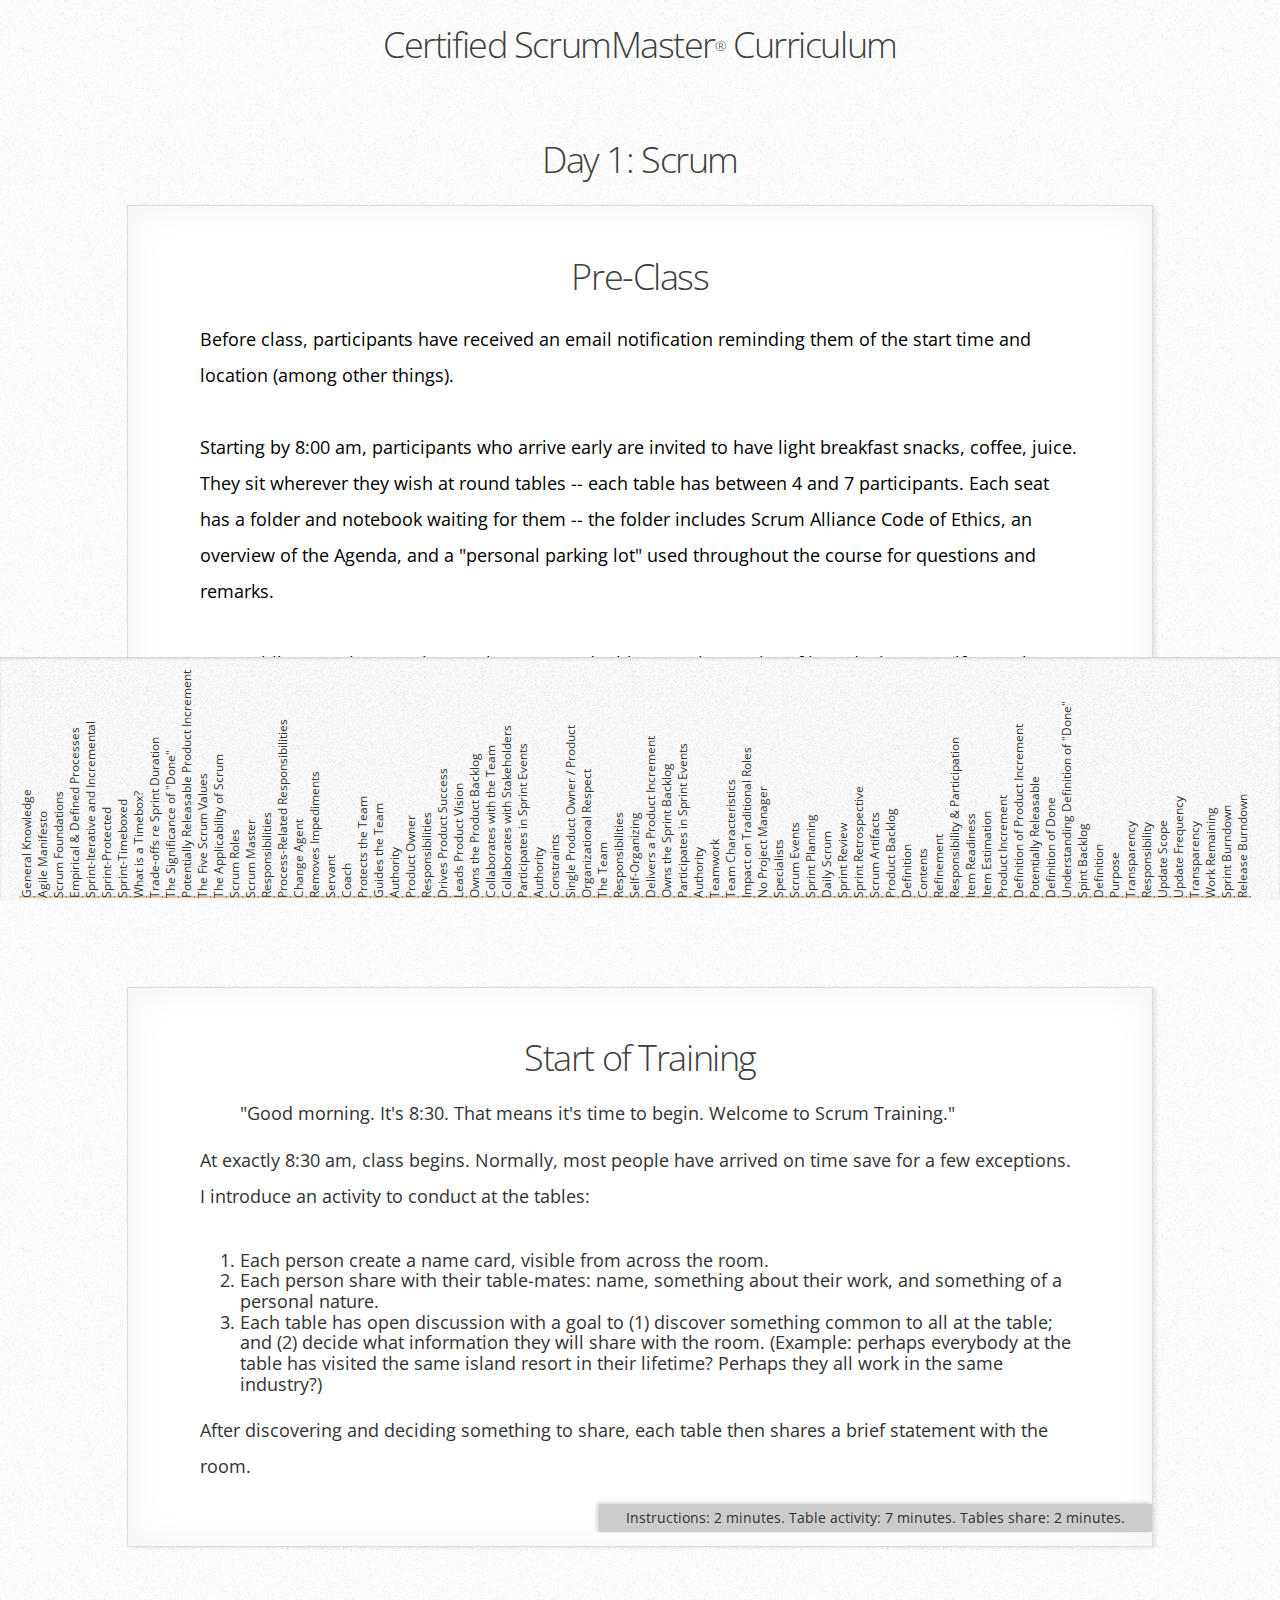
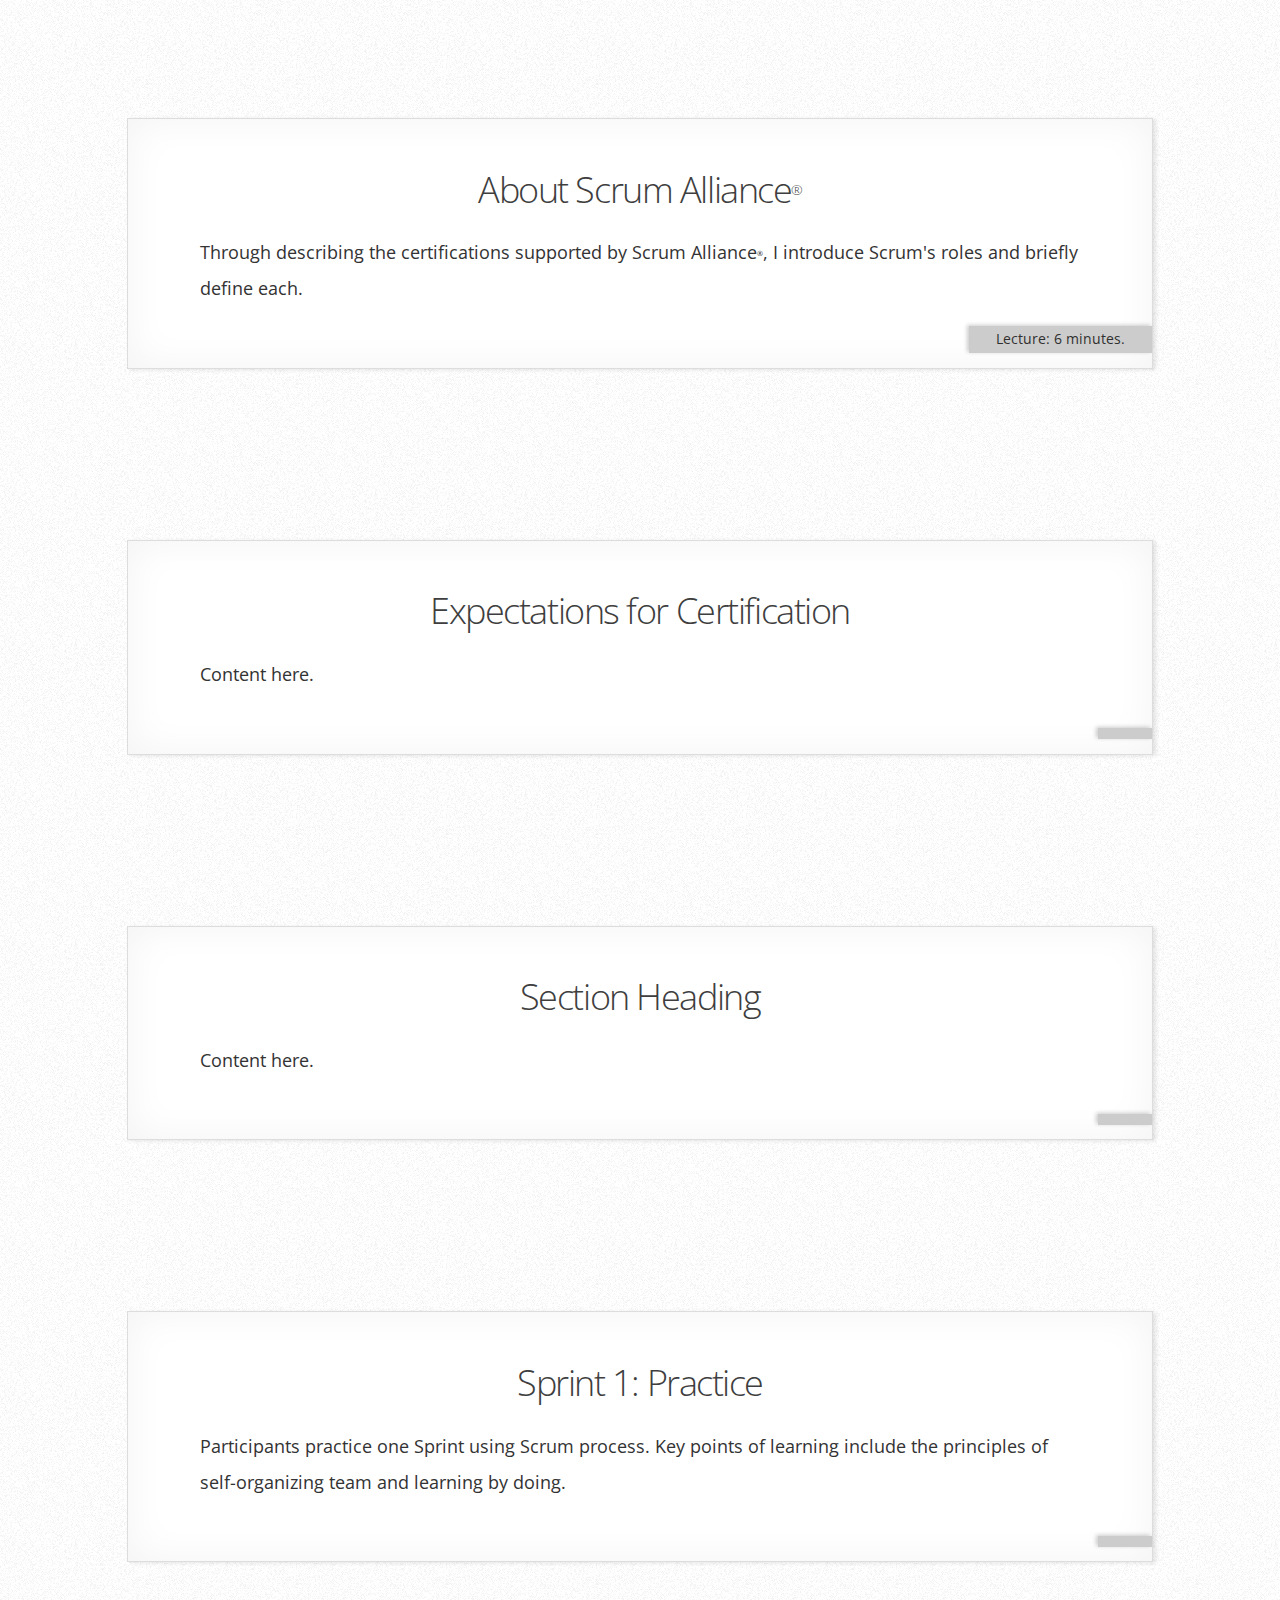
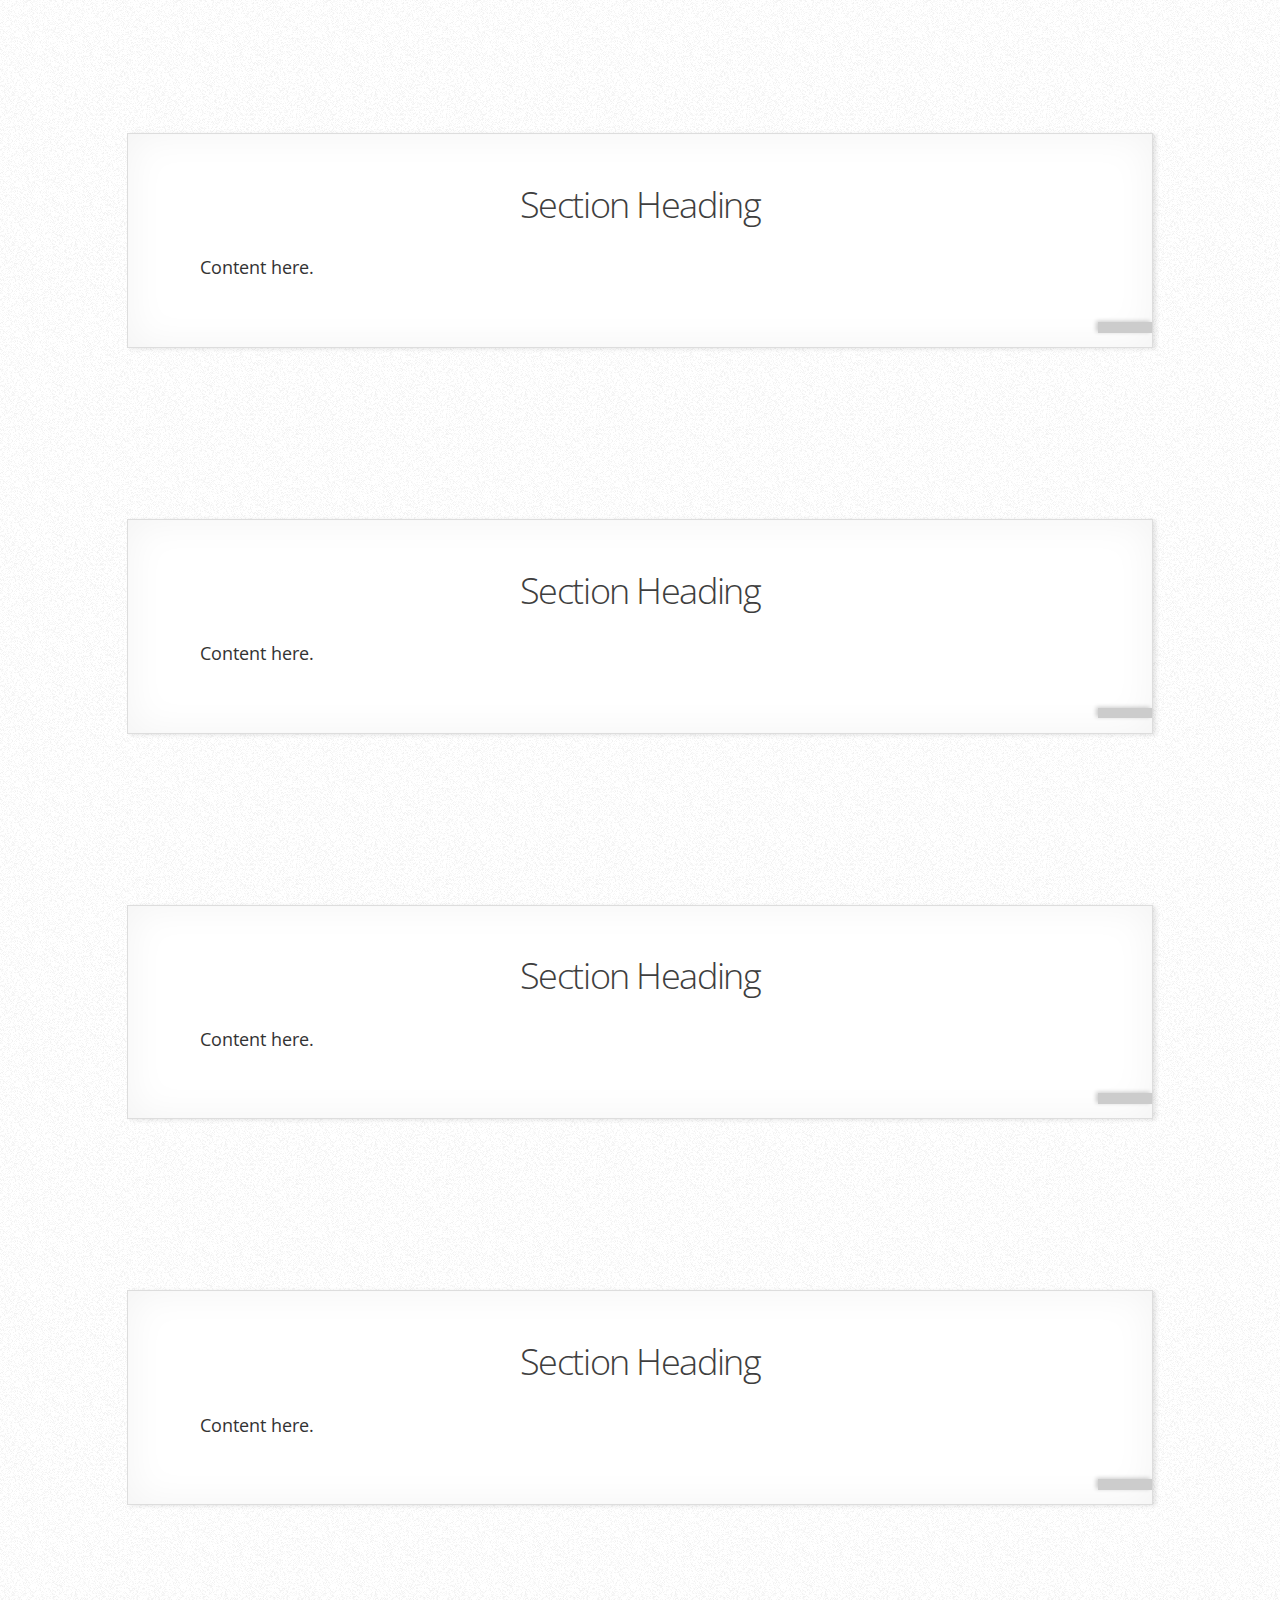
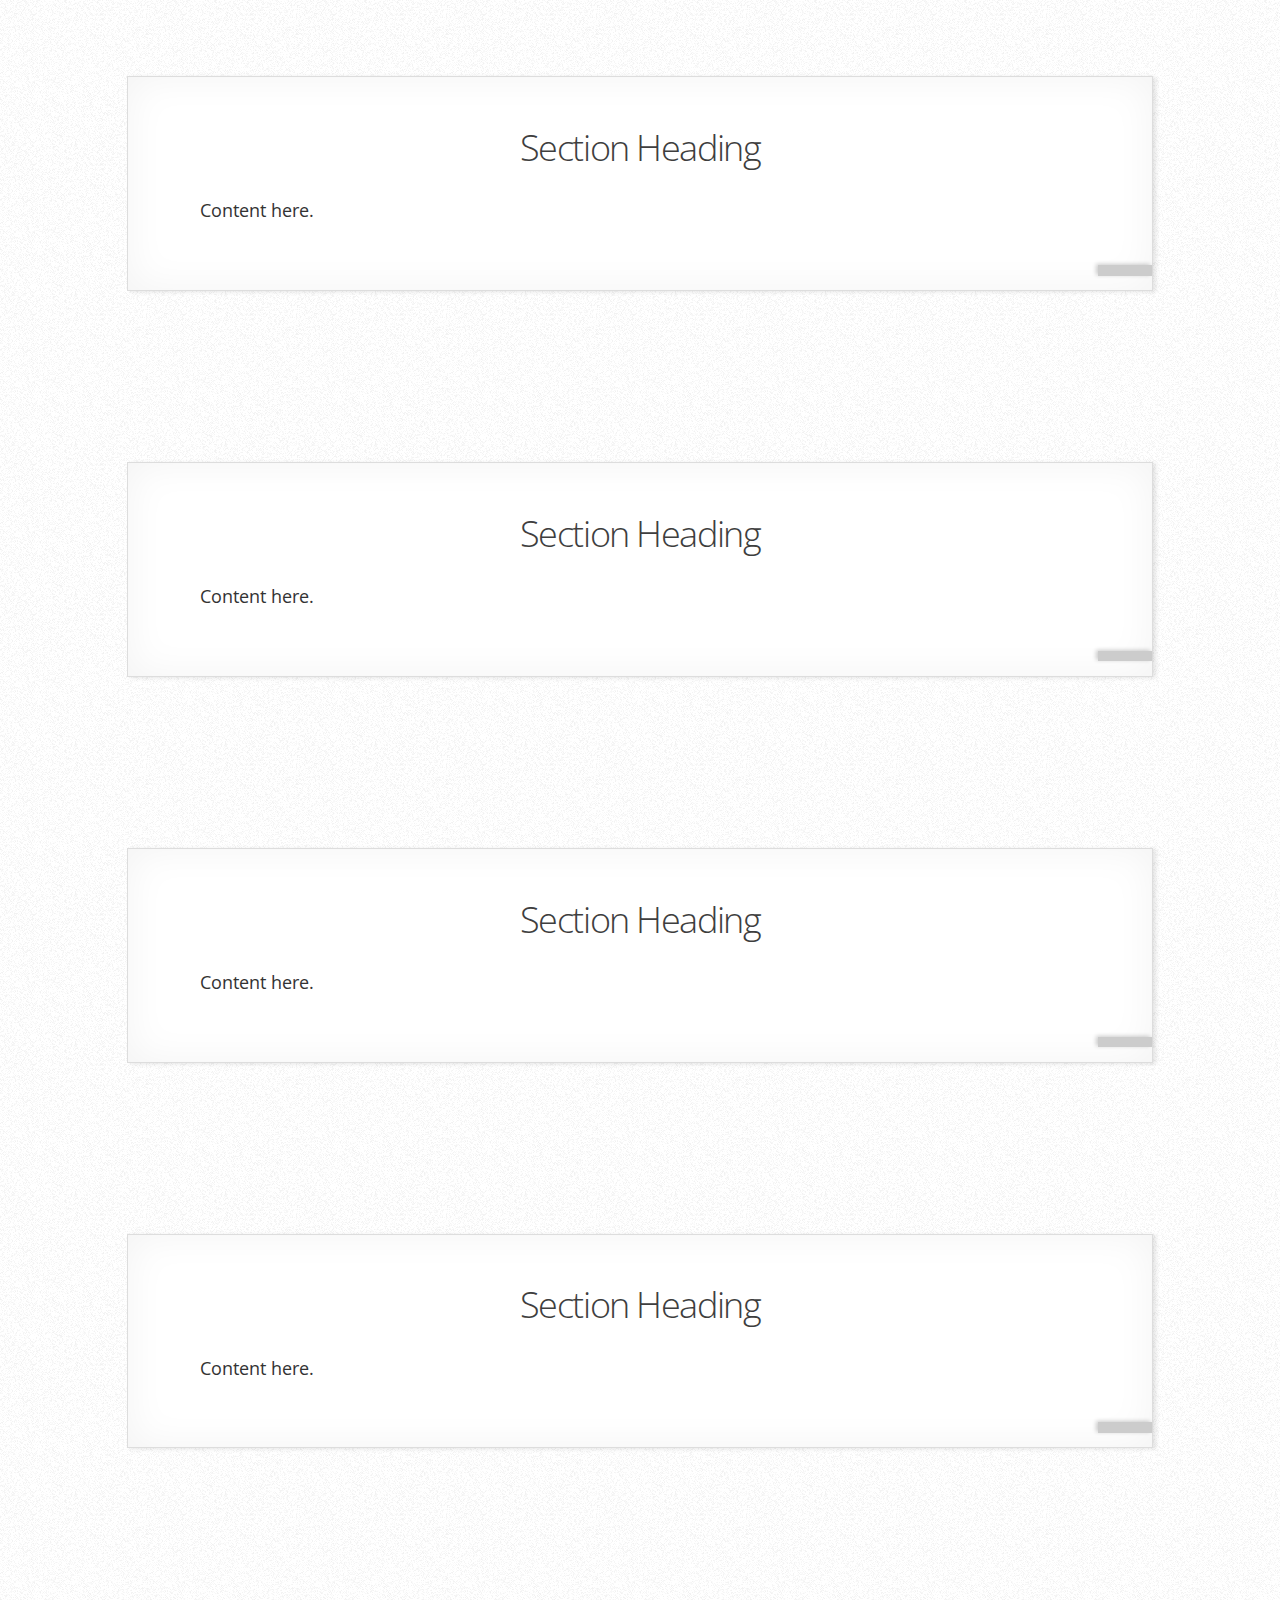
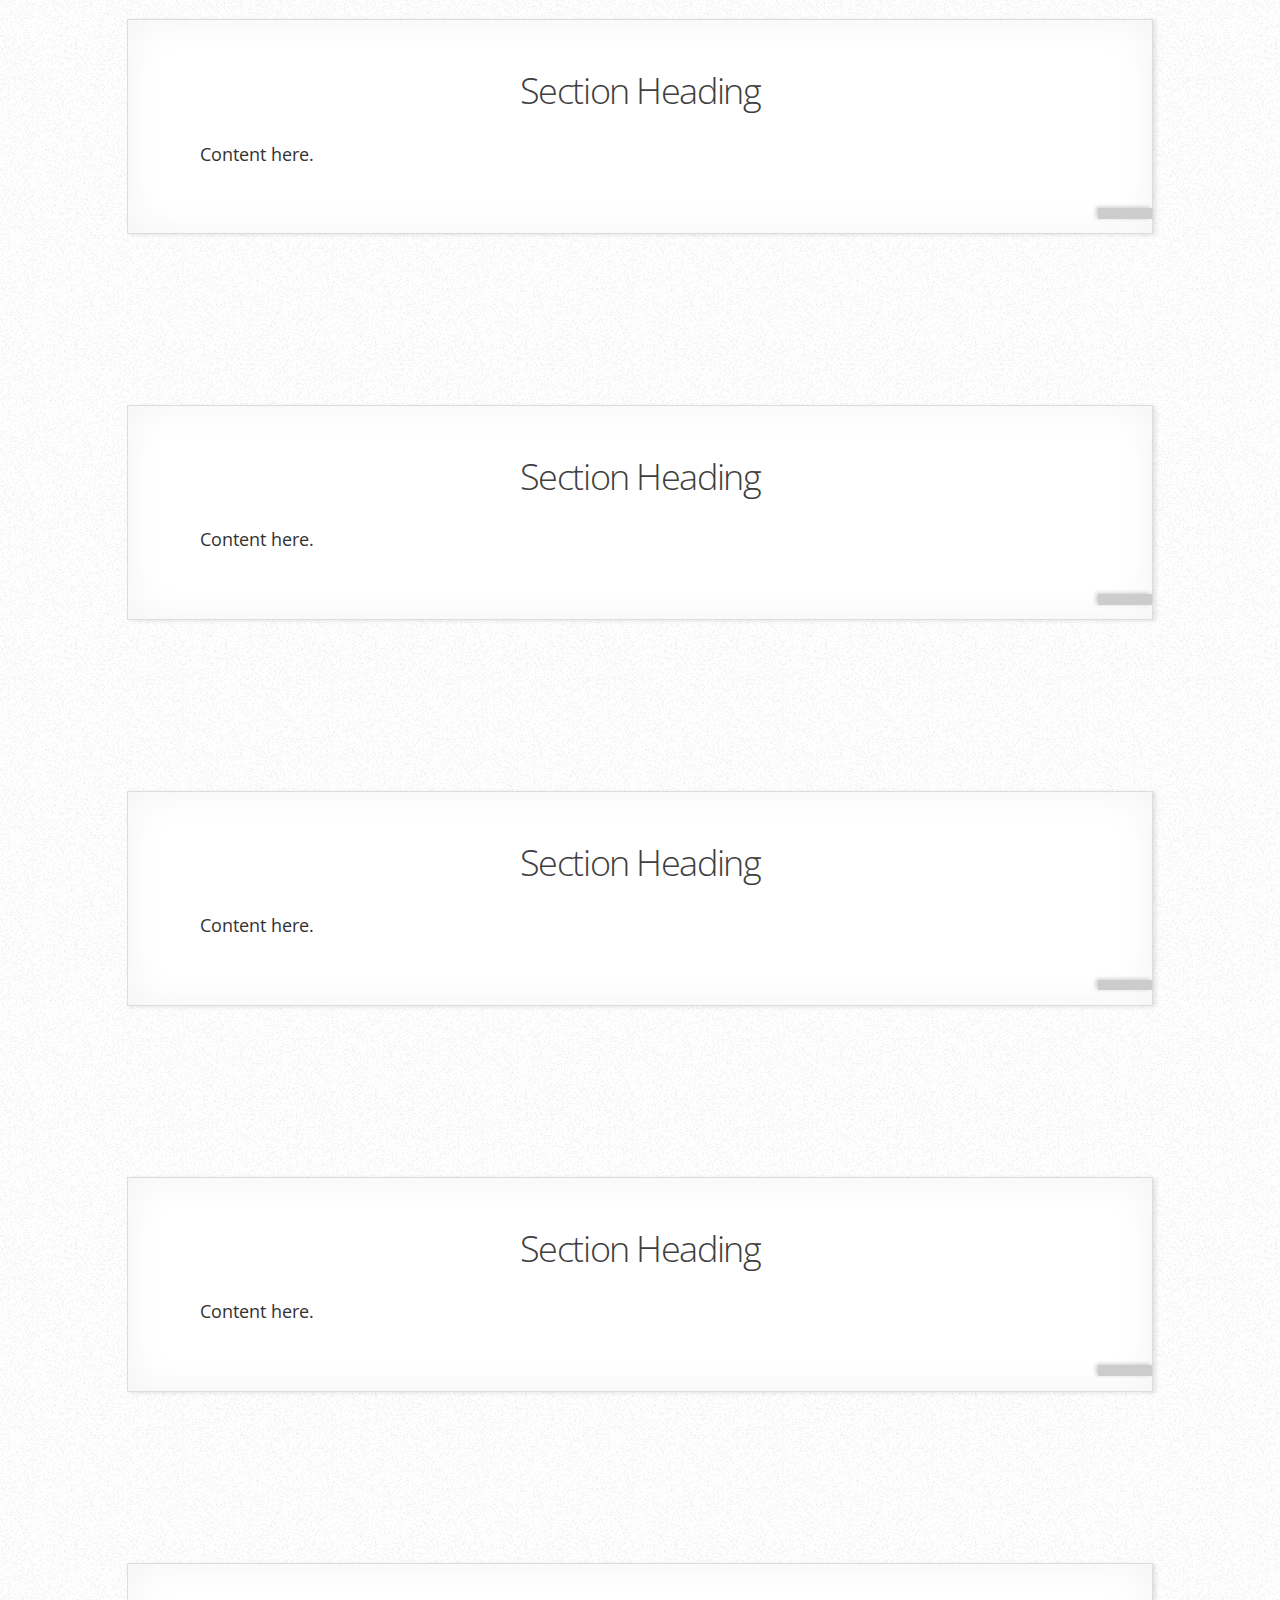
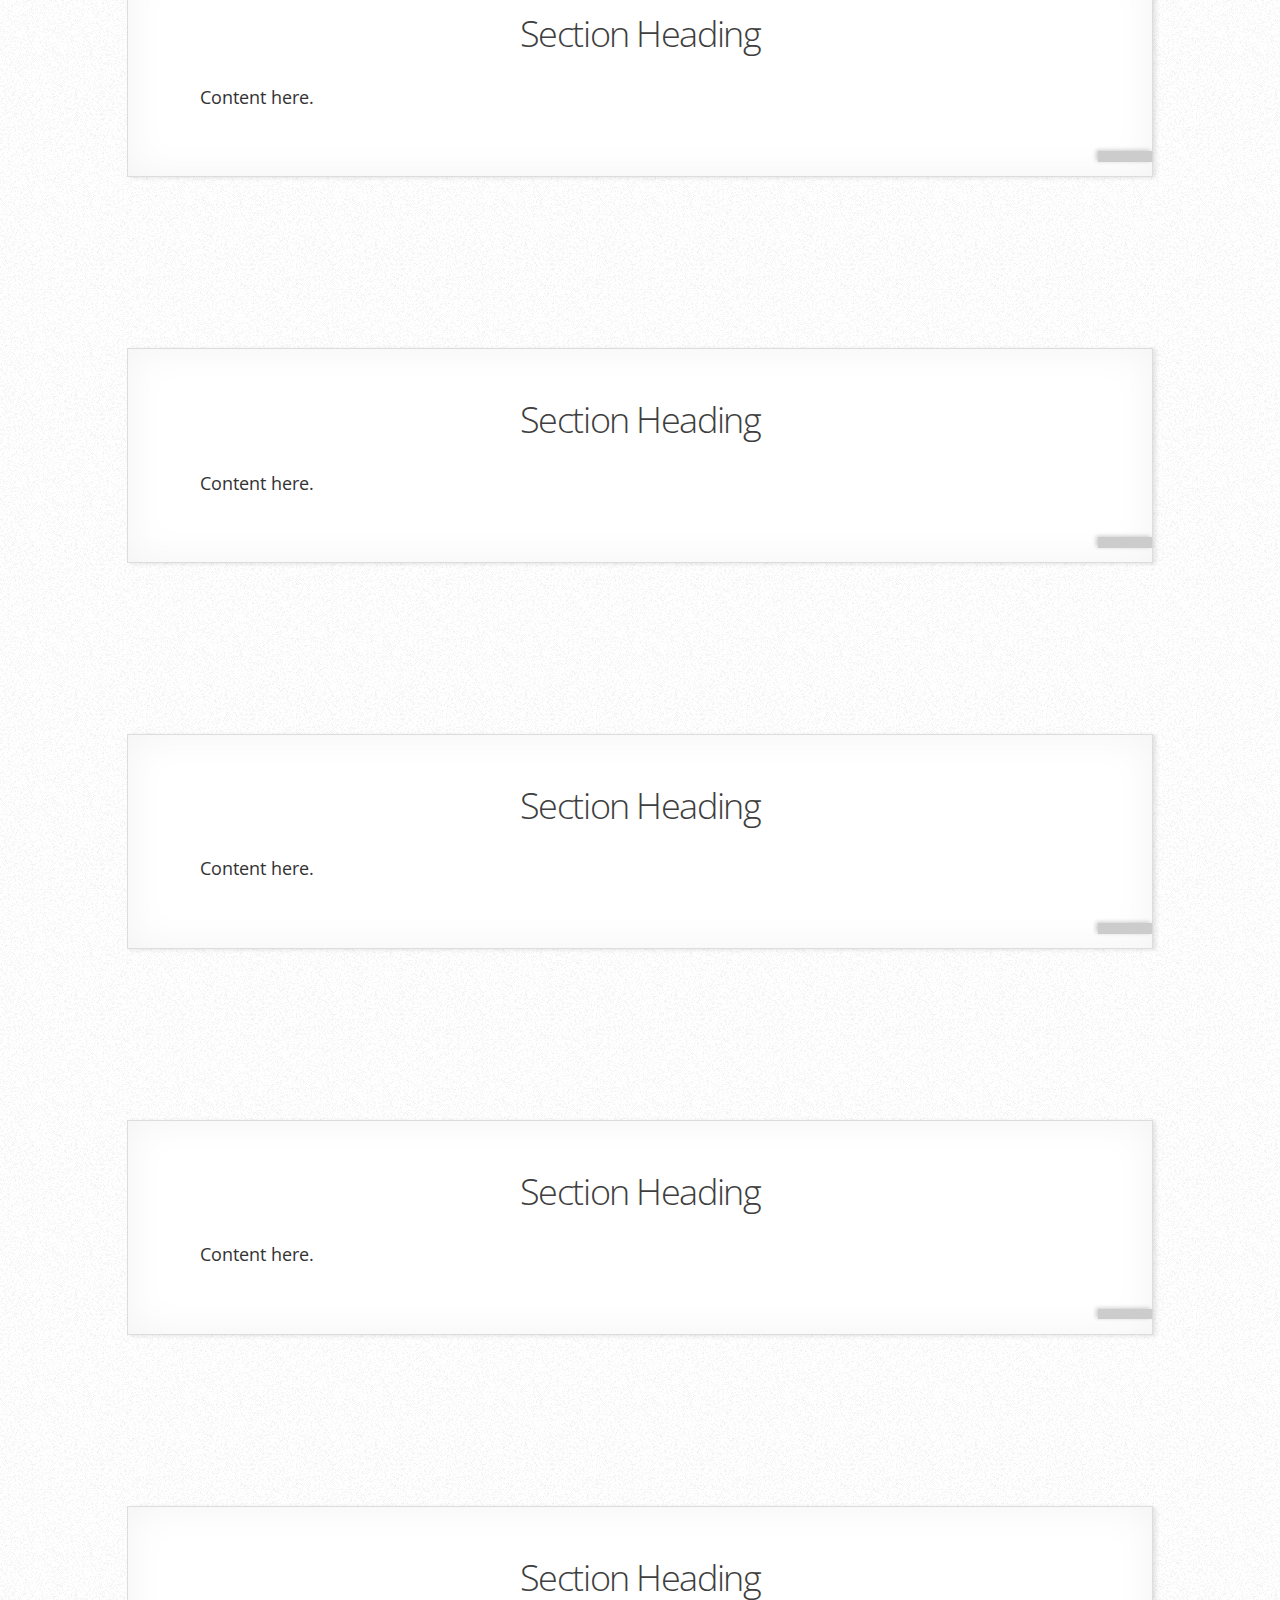
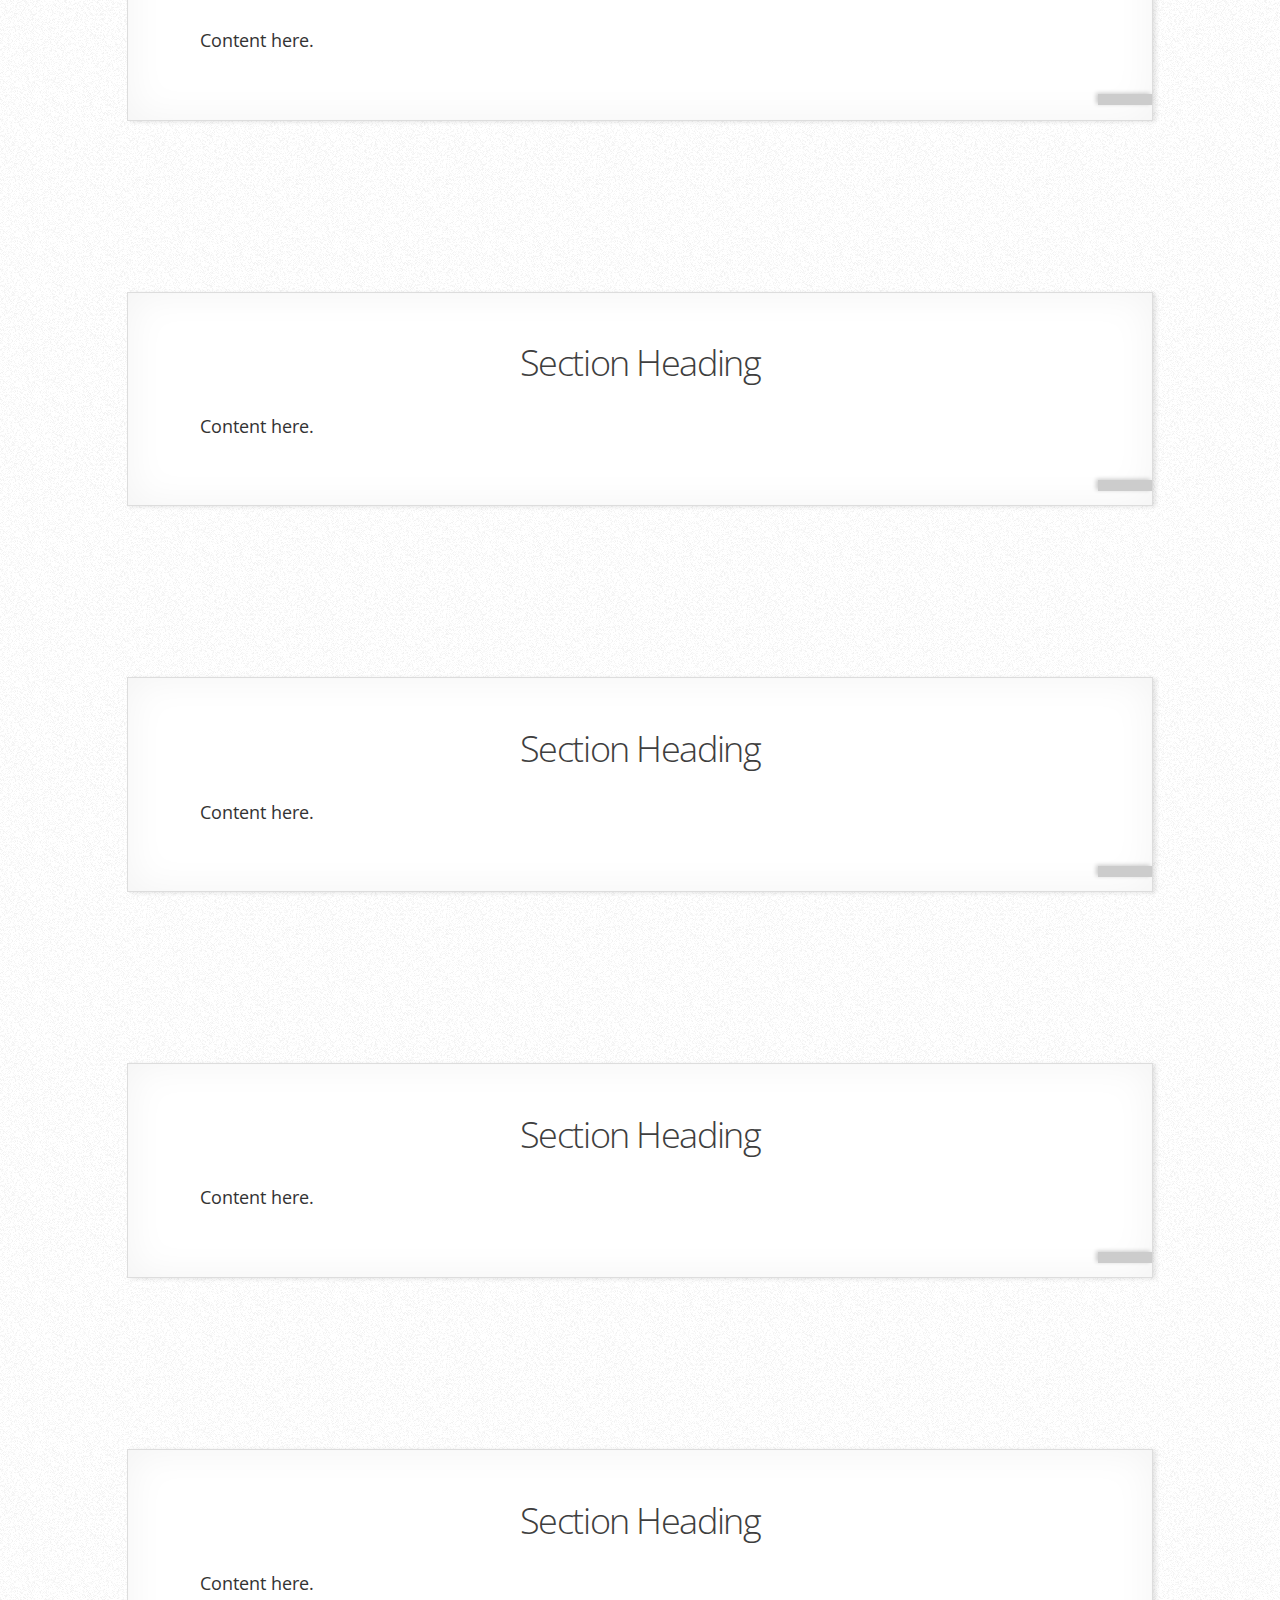
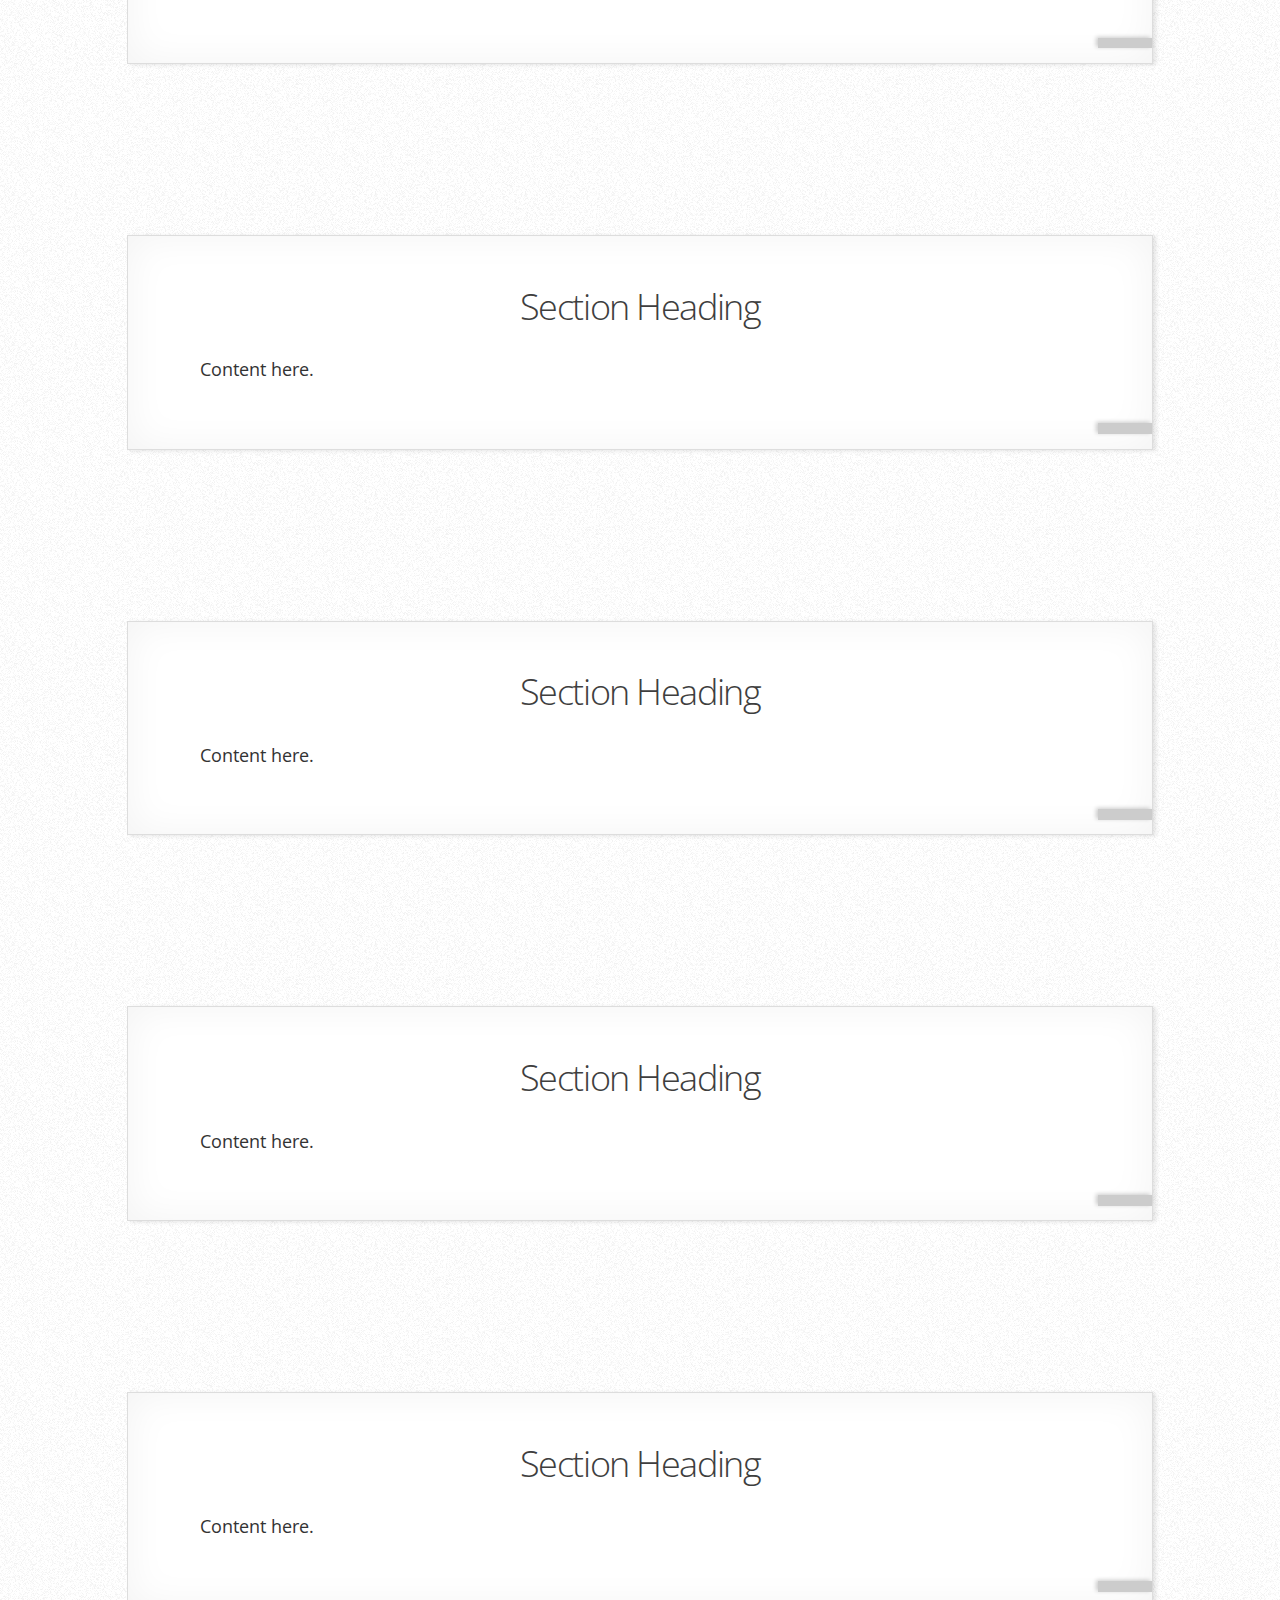
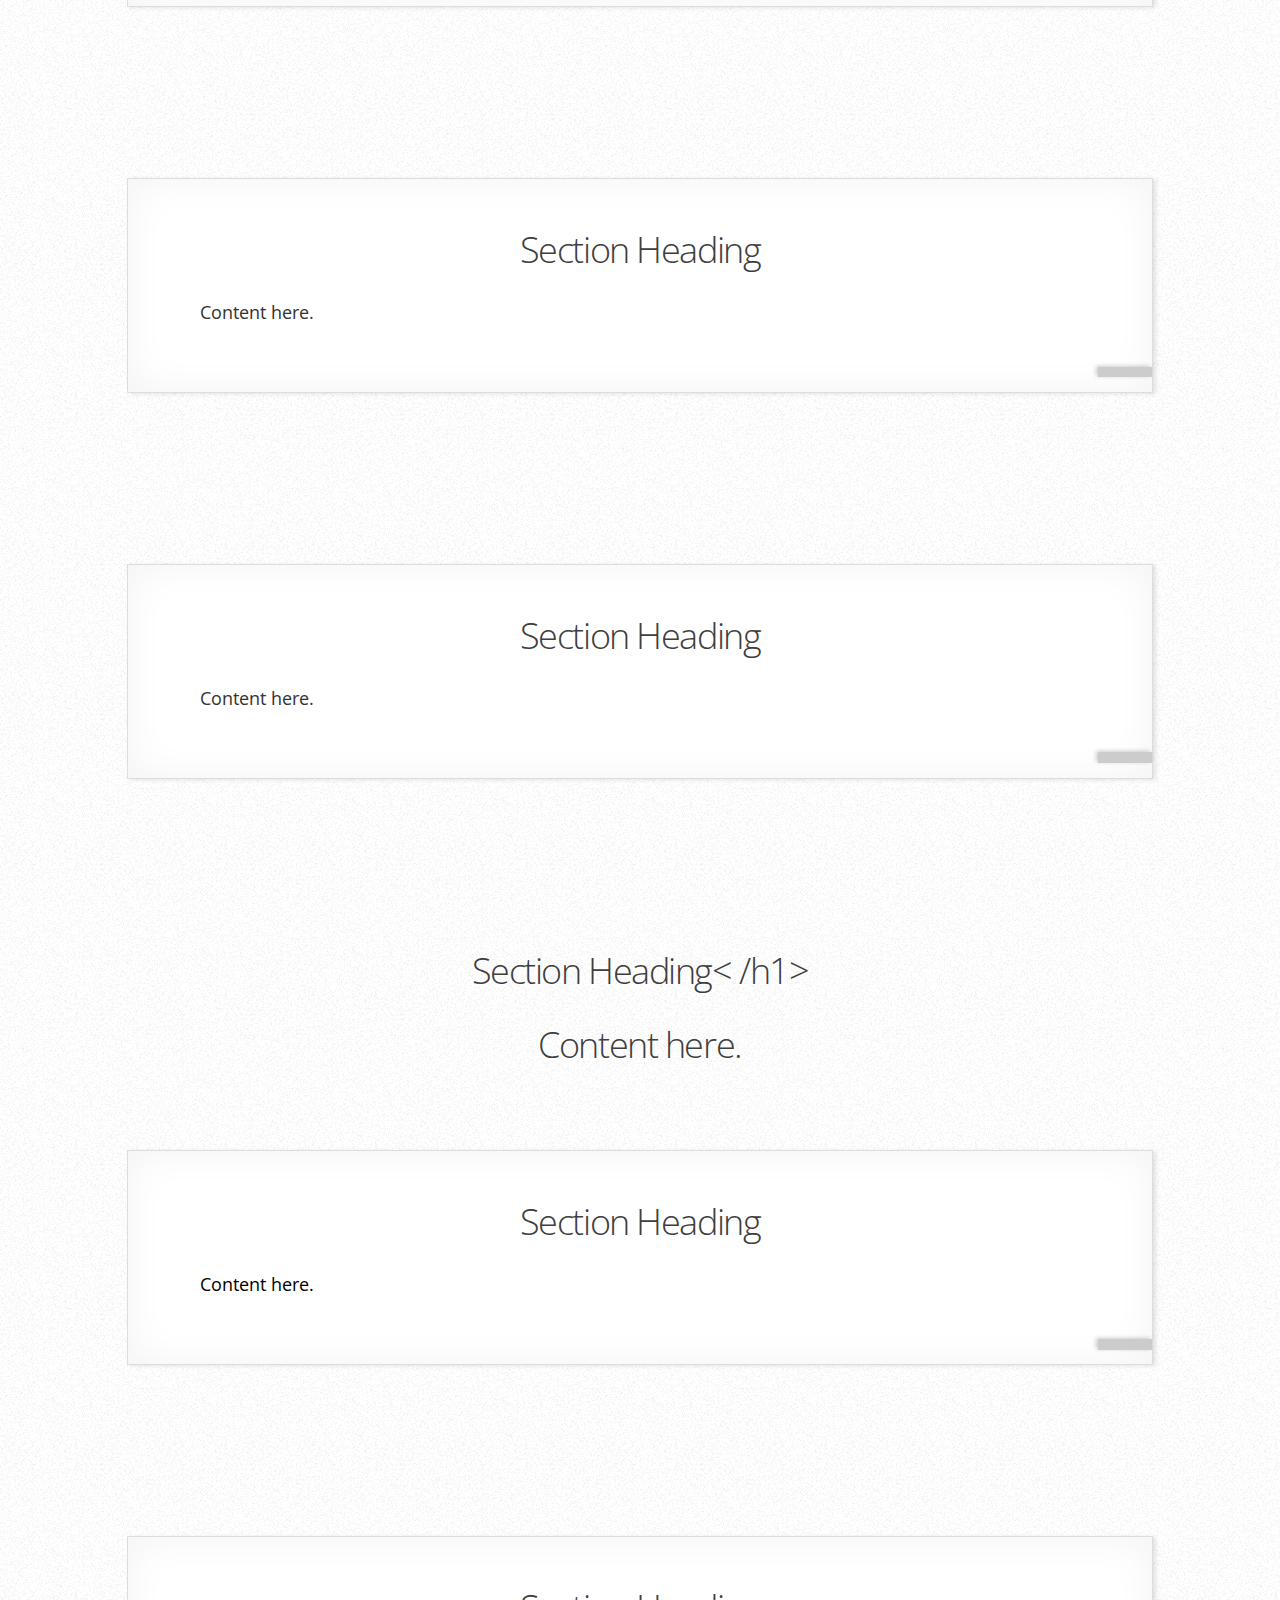
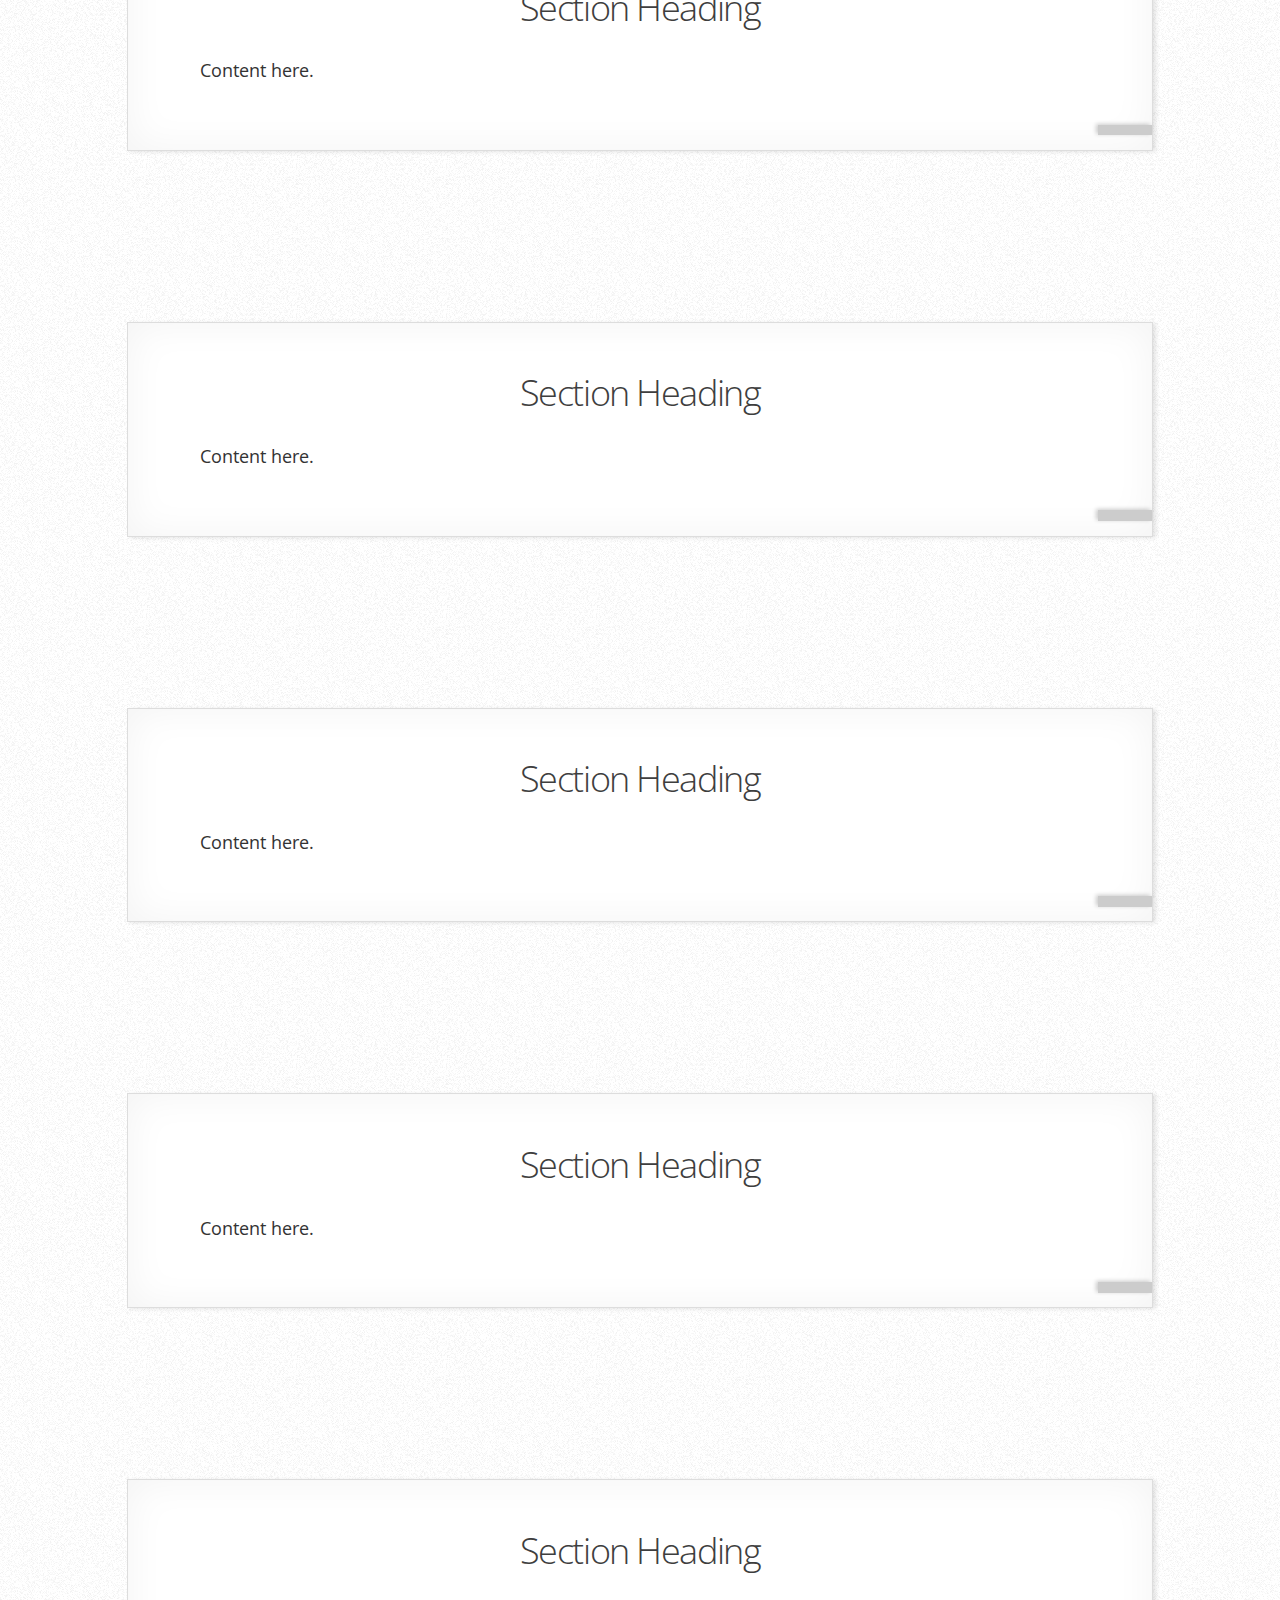
==== CSM Curriculum.html @ 0de50797 "Added CSM Curriculum" ====
<!DOCTYPE html>
<html>
<head>
	<link href="//fonts.googleapis.com/css?family=Open+Sans" rel="stylesheet" type="text/css">
	<meta name="keywords" content="david sabine,dave sabine, agile, certified scrum trainer, endorsed scrum trainer, scrum, certified scrummaster, scrum alliance, berteig, mishking berteig, ken schwaber, toronto" />
	<meta http-equiv="Content-type" content="text/html; charset=UTF-8" />
	<meta name="viewport" content="width=device-width, initial-scale=1, maximum-scale=1" />
	<base target="_top" />
	<link rel="author" href="//davesabine.com" />
	<link rel="help" href="//davesabine.com" />
	<link rel="icon" href="/favicon.ico" />
	<link rel="search" href="//google.com/search?q=site:davesabine.com" />
	<link rel="stylesheet" type="text/css" media="all" href="/css/normalize.css" />
	<link rel="stylesheet" type="text/css" media="all" href="/css/default.css" />
	<link rel="stylesheet alternate" type="text/css" title="Plain" media="all" href="/css/no.css" />
	<link rel="stylesheet" type="text/css" title="David Sabine" media="all" href="/css/font/font-awesome.css" />
	<link rel="stylesheet" type="text/css" title="David Sabine" media="all" href="/css/layout.css" />
	<link rel="stylesheet" type="text/css" title="David Sabine" media="all" href="/css/typeface.css" />
	<link rel="stylesheet" type="text/css" title="David Sabine" media="all" href="/css/decor.css" />
	<link rel="stylesheet" type="text/css" title="David Sabine" media="all" href="/css/decor-csm-curriculum.css" />
	<script src="/js/noframework.waypoints.js" type="text/javascript"></script>
	<script src="/js/inview.js" type="text/javascript"></script>
	<script>
		(function(i,s,o,g,r,a,m){i['GoogleAnalyticsObject']=r;i[r]=i[r]||function(){
			(i[r].q=i[r].q||[]).push(arguments)},i[r].l=1*new Date();a=s.createElement(o),
			m=s.getElementsByTagName(o)[0];a.async=1;a.src=g;m.parentNode.insertBefore(a,m)
		})(window,document,'script','//www.google-analytics.com/analytics.js','ga');
		ga('create', 'UA-18031572-8', 'auto');
		ga('require', 'linkid');
		ga('send', 'pageview');
	</script>
	<title>David Sabine</title>
</head>
<body>
	<header>
		<h1>Certified ScrumMaster<sup>®</sup> Curriculum</h1>
	</header>
	<div id="content">
		<section id="day-one-scrum">
		<header>
			<h1>Day 1: Scrum</h1>
		</header>
			<section class="module" id="introductions">
				<header>
					<h1>Pre-Class</h1>
				</header>
				<article>
					<p>Before class, participants have received an email notification reminding them of the start time and location (among other things).</p>
					<p>Starting by 8:00 am, participants who arrive early are invited to have light breakfast snacks, coffee, juice.  They sit wherever they wish at round tables -- each table has between 4 and 7 participants.  Each seat has a folder and notebook waiting for them -- the folder includes Scrum Alliance Code of Ethics, an overview of the Agenda, and a "personal parking lot" used throughout the course for questions and remarks.</p>
					<p>Meanwhile, I continue setting up the room and tables.  I make a point of introducing myself to each person (purpose: to begin learning and memorizing their name; to help them feel welcomed and comfortable).</p>
				</article>
				<aside class="timings">Unstructured: 30+ minutes</aside>
			</section>
			<section class="module" id="welcome--introductions">
				<header>
					<h1>Start of Training</h1>
				</header>
				<article>
					<blockquote>"Good morning.  It's 8:30.  That means it's time to begin.  Welcome to Scrum Training."</blockquote>
					<p>At exactly 8:30 am, class begins.  Normally, most people have arrived on time save for a few exceptions.  I introduce an activity to conduct at the tables:</p>
					<ol>
						<li>Each person create a name card, visible from across the room.</li>
						<li>Each person share with their table-mates: name, something about their work, and something of a personal nature.</li>
						<li>Each table has open discussion with a goal to (1) discover something common to all at the table; and (2) decide what information they will share with the room. (Example: perhaps everybody at the table has visited the same island resort in their lifetime?  Perhaps they all work in the same industry?)</li>
					</ol>
					<p>After discovering and deciding something to share, each table then shares a brief statement with the room.</p>
				</article>
				<aside class="timings">Instructions: 2 minutes.  Table activity: 7 minutes.  Tables share: 2 minutes.</aside>
			</section>
			<section class="module" id="about-scrum-alliance-certifications">
				<header>
					<h1>About Scrum Alliance<sup>®</sup></h1>
				</header>
				<article>
					<p>Through describing the certifications supported by Scrum Alliance<sup>®</sup>, I introduce Scrum's roles and briefly define each.</p>
				</article>
				<aside class="timings">Lecture: 6 minutes.</aside>
			</section>		
			<section class="module" id="classroom-expectations-for-certification">
				<header>
					<h1>Expectations for Certification</h1>
				</header>
				<article>
					<p>Content here.</p>
				</article>
				<aside class="timings"></aside>
			</section>
			<section class="module" id="product-development-simulation-overview">
				<header>
					<h1>Section Heading</h1>
				</header>
				<article>
					<p>Content here.</p>
				</article>
				<aside class="timings"></aside>
			</section>
			<section class="module" id="sprint-1-increment">
				<header>
					<h1>Sprint 1: Practice</h1>
				</header>
				<article>
					<p>Participants practice one Sprint using Scrum process.  Key points of learning include the principles of self-organizing team and learning by doing.</p>
				</article>
				<aside class="timings"></aside>
			</section>
			<section class="module" id="sprint-1-planning">
				<header>
					<h1>Section Heading</h1>
				</header>
				<article>
					<p>Content here.</p>
				</article>
				<aside class="timings"></aside>
			</section>
			<section class="module" id="sprint-1-execution">
				<header>
					<h1>Section Heading</h1>
				</header>
				<article>
					<p>Content here.</p>
				</article>
				<aside class="timings"></aside>
			</section>
			<section class="module" id="sprint-1-review">
				<header>
					<h1>Section Heading</h1>
				</header>
				<article>
					<p>Content here.</p>
				</article>
				<aside class="timings"></aside>
			</section>
			<section class="module" id="sprint-1-retrospective">
				<header>
					<h1>Section Heading</h1>
				</header>
				<article>
					<p>Content here.</p>
				</article>
				<aside class="timings"></aside>
			</section>
			<section class="module" id="sprint-1-customer-feedback">
				<header>
					<h1>Section Heading</h1>
				</header>
				<article>
					<p>Content here.</p>
				</article>
				<aside class="timings"></aside>
			</section>
			<section class="module" id="sprint-backlog">
				<header>
					<h1>Section Heading</h1>
				</header>
				<article>
					<p>Content here.</p>
				</article>
				<aside class="timings"></aside>
			</section>
			<section class="module" id="agile-planning--sprint-goal">
				<header>
					<h1>Section Heading</h1>
				</header>
				<article>
					<p>Content here.</p>
				</article>
				<aside class="timings"></aside>
			</section>
			<section class="module" id="technique-for-decomposing-a-sprint-goal">
				<header>
					<h1>Section Heading</h1>
				</header>
				<article>
					<p>Content here.</p>
				</article>
				<aside class="timings"></aside>
			</section>
			<section class="module" id="sprint-2-increment">
				<header>
					<h1>Section Heading</h1>
				</header>
				<article>
					<p>Content here.</p>
				</article>
				<aside class="timings"></aside>
			</section>
			<section class="module" id="sprint-2-planning">
				<header>
					<h1>Section Heading</h1>
				</header>
				<article>
					<p>Content here.</p>
				</article>
				<aside class="timings"></aside>
			</section>
			<section class="module" id="sprint-2-execution">
				<header>
					<h1>Section Heading</h1>
				</header>
				<article>
					<p>Content here.</p>
				</article>
				<aside class="timings"></aside>
			</section>
			<section class="module" id="sprint-2-review">
				<header>
					<h1>Section Heading</h1>
				</header>
				<article>
					<p>Content here.</p>
				</article>
				<aside class="timings"></aside>
			</section>
			<section class="module" id="sprint-2-retrospective">
				<header>
					<h1>Section Heading</h1>
				</header>
				<article>
					<p>Content here.</p>
				</article>
				<aside class="timings"></aside>
			</section>
			<section class="module" id="sprint-2-customer-feedback">
				<header>
					<h1>Section Heading</h1>
				</header>
				<article>
					<p>Content here.</p>
				</article>
				<aside class="timings"></aside>
			</section>
			<section class="module" id="product-backlog">
				<header>
					<h1>Section Heading</h1>
				</header>
				<article>
					<p>Content here.</p>
				</article>
				<aside class="timings"></aside>
			</section>
			<section class="module" id="agile-planning--welcoming-change">
				<header>
					<h1>Section Heading</h1>
				</header>
				<article>
					<p>Content here.</p>
				</article>
				<aside class="timings"></aside>
			</section>
			<section class="module" id="pbis-estimation--ordering">
				<header>
					<h1>Section Heading</h1>
				</header>
				<article>
					<p>Content here.</p>
				</article>
				<aside class="timings"></aside>
			</section>
			<section class="module" id="artifact-transparency">
				<header>
					<h1>Section Heading</h1>
				</header>
				<article>
					<p>Content here.</p>
				</article>
				<aside class="timings"></aside>
			</section>
			<section class="module" id="tools">
				<header>
					<h1>Section Heading</h1>
				</header>
				<article>
					<p>Content here.</p>
				</article>
				<aside class="timings"></aside>
			</section>
			<section class="module" id="task-board">
				<header>
					<h1>Section Heading</h1>
				</header>
				<article>
					<p>Content here.</p>
				</article>
				<aside class="timings"></aside>
			</section>
			<section class="module" id="burndown-chart">
				<header>
					<h1>Section Heading</h1>
				</header>
				<article>
					<p>Content here.</p>
				</article>
				<aside class="timings"></aside>
			</section>
			<section class="module" id="sprint-3-increment">
				<header>
					<h1>Section Heading</h1>
				</header>
				<article>
					<p>Content here.</p>
				</article>
				<aside class="timings"></aside>
			</section>
			<section class="module" id="sprint-3-planning">
				<header>
					<h1>Section Heading</h1>
				</header>
				<article>
					<p>Content here.</p>
				</article>
				<aside class="timings"></aside>
			</section>
			<section class="module" id="sprint-3-execution">
				<header>
					<h1>Section Heading</h1>
				</header>
				<article>
					<p>Content here.</p>
				</article>
				<aside class="timings"></aside>
			</section>
			<section class="module" id="sprint-3-review">
				<header>
					<h1>Section Heading</h1>
				</header>
				<article>
					<p>Content here.</p>
				</article>
				<aside class="timings"></aside>
			</section>
			<section class="module" id="sprint-3-retrospective">
				<header>
					<h1>Section Heading</h1>
				</header>
				<article>
					<p>Content here.</p>
				</article>
				<aside class="timings"></aside>
			</section>
			<section class="module" id="debrief">
				<header>
					<h1>Section Heading</h1>
				</header>
				<article>
					<p>Content here.</p>
				</article>
				<aside class="timings"></aside>
			</section>

			<hea
			der><h1>Section Heading<
			/h1></header>
			<article>
				<p>Content here.</p>
			</article>
		</section>
		<section id="day-two-theory">
			<section class="module" id="what-did-you-learn-retrospective">
				<header>
					<h1>Section Heading</h1>
				</header>
				<article>
					<p>Content here.</p>
				</article>
				<aside class="timings"></aside>
			</section>
			<section class="module" id="agile-foundations">
				<header>
					<h1>Section Heading</h1>
				</header>
				<article>
					<p>Content here.</p>
				</article>
				<aside class="timings"></aside>
			</section>
			<section class="module" id="history-of-agile">
				<header>
					<h1>Section Heading</h1>
				</header>
				<article>
					<p>Content here.</p>
				</article>
				<aside class="timings"></aside>
			</section>
			<section class="module" id="the-manifesto-for-agile-software-development">
				<header>
					<h1>Section Heading</h1>
				</header>
				<article>
					<p>Content here.</p>
				</article>
				<aside class="timings"></aside>
			</section>
			<section class="module" id="strategies-for-resolving-obstacles">
				<header>
					<h1>Section Heading</h1>
				</header>
				<article>
					<p>Content here.</p>
				</article>
				<aside class="timings"></aside>
			</section>
			<section class="module" id="definition-of-done">
				<header>
					<h1>Section Heading</h1>
				</header>
				<article>
					<p>Content here.</p>
				</article>
				<aside class="timings"></aside>
			</section>
			<section class="module" id="no-dependencies">
				<header>
					<h1>Section Heading</h1>
				</header>
				<article>
					<p>Content here.</p>
				</article>
				<aside class="timings"></aside>
			</section>
			<section class="module" id="the-scrum-master--impediments">
				<header>
					<h1>Section Heading</h1>
				</header>
				<article>
					<p>Content here.</p>
				</article>
				<aside class="timings"></aside>
			</section>
			<section class="module" id="technique-for-understanding-done">
				<header>
					<h1>Section Heading</h1>
				</header>
				<article>
					<p>Content here.</p>
				</article>
				<aside class="timings"></aside>
			</section>
			<section class="module" id="done-done">
				<header>
					<h1>Section Heading</h1>
				</header>
				<article>
					<p>Content here.</p>
				</article>
				<aside class="timings"></aside>
			</section>
			<section class="module" id="scrum-is-immutable-story">
				<header>
					<h1>Section Heading</h1>
				</header>
				<article>
					<p>Content here.</p>
				</article>
				<aside class="timings"></aside>
			</section>
			<section class="module" id="patterns-of-organizational-change">
				<header>
					<h1>Section Heading</h1>
				</header>
				<article>
					<p>Content here.</p>
				</article>
				<aside class="timings"></aside>
			</section>
			<section class="module" id="supporting-agile-culture">
				<header>
					<h1>Section Heading</h1>
				</header>
				<article>
					<p>Content here.</p>
				</article>
				<aside class="timings"></aside>
			</section>
			<section class="module" id="why">
				<header>
					<h1>Section Heading</h1>
				</header>
				<article>
					<p>Content here.</p>
				</article>
				<aside class="timings"></aside>
			</section>
			<section class="module" id="teams-are-the-performance-unit">
				<header>
					<h1>Section Heading</h1>
				</header>
				<article>
					<p>Content here.</p>
				</article>
				<aside class="timings"></aside>
			</section>
			<section class="module" id="case-study">
				<header>
					<h1>Section Heading</h1>
				</header>
				<article>
					<p>Content here.</p>
				</article>
				<aside class="timings"></aside>
			</section>
			<section class="module" id="scrum-master-selfassessment">
				<header>
					<h1>Section Heading</h1>
				</header>
				<article>
					<p>Content here.</p>
				</article>
				<aside class="timings"></aside>
			</section>
			<section class="module" id="advanced-topics-time-permitting">
				<header>
					<h1>Section Heading</h1>
				</header>
				<article>
					<p>Content here.</p>
				</article>
				<aside class="timings"></aside>
			</section>
			<section class="module" id="complexity--empiricism">
				<header>
					<h1>Section Heading</h1>
				</header>
				<article>
					<p>Content here.</p>
				</article>
				<aside class="timings"></aside>
			</section>
			<section class="module" id="comparisonproject-managementproduct-development">
				<header>
					<h1>Section Heading</h1>
				</header>
				<article>
					<p>Content here.</p>
				</article>
				<aside class="timings"></aside>
			</section>
			<section class="module" id="project-management">
				<header>
					<h1>Section Heading</h1>
				</header>
				<article>
					<p>Content here.</p>
				</article>
				<aside class="timings"></aside>
			</section>
			<section class="module" id="product-development">
				<header>
					<h1>Section Heading</h1>
				</header>
				<article>
					<p>Content here.</p>
				</article>
				<aside class="timings"></aside>
			</section>
			<section class="module" id="comparisonsequential-waterfalliterative--incremental-agile">
				<header>
					<h1>Section Heading</h1>
				</header>
				<article>
					<p>Content here.</p>
				</article>
				<aside class="timings"></aside>
			</section>
			<section class="module" id="sequential-waterfall">
				<header>
					<h1>Section Heading</h1>
				</header>
				<article>
					<p>Content here.</p>
				</article>
				<aside class="timings"></aside>
			</section>
			<section class="module" id="iterative--incremental-agile">
				<header>
					<h1>Section Heading</h1>
				</header>
				<article>
					<p>Content here.</p>
				</article>
				<aside class="timings"></aside>
			</section>
			<section class="module" id="scaling-to-multiple-teams">
				<header>
					<h1>Section Heading</h1>
				</header>
				<article>
					<p>Content here.</p>
				</article>
				<aside class="timings"></aside>
			</section>
			<section class="module" id="agile-transformation">
				<header>
					<h1>Section Heading</h1>
				</header>
				<article>
					<p>Content here.</p>
				</article>
				<aside class="timings"></aside>
			</section>
			<section class="module" id="kanban--openagile--xp">
				<header>
					<h1>Section Heading</h1>
				</header>
				<article>
					<p>Content here.</p>
				</article>
				<aside class="timings"></aside>
			</section>
			<section class="module" id="agile-engineering-practices">
				<header>
					<h1>Section Heading</h1>
				</header>
				<article>
					<p>Content here.</p>
				</article>
				<aside class="timings"></aside>
			</section>
			<section class="module" id="wrapup">
				<header>
					<h1>Section Heading</h1>
				</header>
				<article>
					<p>Content here.</p>
				</article>
				<aside class="timings"></aside>
			</section>
			<section class="module" id="feedback-forms--next-steps">
				<header>
					<h1>Section Heading</h1>
				</header>
				<article>
					<p>Content here.</p>
				</article>
				<aside class="timings"></aside>
			</section>
		</section>
	</div>
	<footer>
		<ul id="learningobjectives">
			<li id="generalknowledge">General Knowledge
				<ul>
					<li id="generalknowledge-agilemanifesto">Agile Manifesto</li>
				</ul>
			</li>
			<li id="scrumfoundations">Scrum Foundations
				<ul>
					<li id="scrumfoundations-empericalprocesses">Empirical &amp; Defined Processes</li>
					<li id="scrumfoundations-sprintIID">Sprint-Iterative and Incremental</li>
					<li id="scrumfoundations-sprintprotected">Sprint-Protected</li>
					<li id="scrumfoundations-sprinttimeboxed">Sprint-Timeboxed
						<ul>
							<li id="sprinttimeboxed-whatisatimebox">What is a Timebox?</li>
							<li id="sprinttimeboxed-sprintduration">Trade-offs re Sprint Duration</li>
						</ul>
					</li>
					<li id="scrumfoundations-signficanceofdone">The Significance of "Done"
						<ul>
							<li id="signficanceofdone-potentiallyreleasable">Potentially Releasable Product Increment</li>
						</ul>
					</li>
					<li id="scrumfoundations-scrumvalues">The Five Scrum Values</li>
					<li id="scrumfoundations-applicability">The Applicability of Scrum</li>
				</ul>
			</li>
			<li id="scrumroles">Scrum Roles
				<ul>
					<li id="scrumroles-scrummaster">Scrum Master
						<ul>
							<li id="scrummaster-responsibilities">Responsibilities
								<ul>
									<li id="scrummaster-processresponsibilities">Process-Related Responsibilities</li>
									<li id="scrummaster-changeagent">Change Agent</li>
									<li id="scrummaster-removesimpediments">Removes Impediments</li>
									<li id="scrummaster-servant">Servant</li>
									<li id="scrummaster-coach">Coach</li>
									<li id="scrummaster-protectstheteam">Protects the Team</li>
									<li id="scrummaster-guidestheteam">Guides the Team</li>
								</ul>
							</li>
							<li id="scrummaster-authority">Authority</li>
						</ul>
					</li>
					<li id="scrumroles-productowner">Product Owner
						<ul>
							<li id="productowner-responsibilities">Responsibilities
								<ul>
									<li id="productowner-success">Drives Product Success</li>
									<li id="productowner-vision">Leads Product Vision</li>
									<li id="productowner-ownsthebacklog">Owns the Product Backlog</li>
									<li id="productowner-collaborateswithteam">Collaborates with the Team</li>
									<li id="productowner-collaborateswithstakeholders">Collaborates with Stakeholders</li>
									<li id="productowner-participatesinsprintreview">Participates in Sprint Events</li>
								</ul>
							</li>
							<li id="productowner-authority">Authority</li>
							<li id="productowner-constraints">Constraints</li>
							<li id="productowner-singleproductowner">Single Product Owner / Product</li>
							<li id="productowner-organizationalrespect">Organizational Respect</li>
						</ul>
					</li>
					<li id="scrumroles-team">The Team
						<ul>
							<li id="scrumroles-responsibilities">Responsibilities
								<ul>
									<li id="scrumroles-selforganizing">Self-Organizing</li>
									<li id="scrumroles-delivers">Delivers a Product Increment</li>
									<li id="scrumroles-sprintbacklog">Owns the Sprint Backlog</li>
									<li id="scrumroles-participatesinsprint">Participates in Sprint Events</li>
								</ul>
							</li>
							<li id="scrumroles-authority">Authority</li>
							<li id="scrumroles-teamwork">Teamwork</li>
							<li id="scrumroles-characteristics">Team Characteristics</li>
						</ul>
					</li>
					<li id="scrumroles-impactontraditionalroles">Impact on Traditional Roles
						<ul>
							<li id="impactontraditionalroles-projectmanager">No Project Manager</li>
							<li id="impactontraditionalroles-specialists">Specialists</li>
						</ul>
					</li>
				</ul>
			</li>
			<li id="scrumevents">Scrum Events
				<ul>
					<li id="scrumevents-planning">Sprint Planning</li>
					<li id="scrumevents-daily">Daily Scrum</li>
					<li id="scrumevents-review">Sprint Review</li>
					<li id="scrumevents-retrospective">Sprint Retrospective</li>
				</ul>
			</li>
			<li id="scrumartifacts">Scrum Artifacts
				<ul>
					<li id="scrumartifacts-productbacklog">Product Backlog
						<ul>
							<li id="productbacklog-definition">Definition</li>
							<li id="productbacklog-contents">Contents</li>
							<li id="productbacklog-refinement">Refinement</li>
							<li id="productbacklog-responsibility">Responsibility &amp; Participation</li>
							<li id="productbacklog-readiness">Item Readiness</li>
							<li id="productbacklog-estimation">Item Estimation</li>
						</ul>
					</li>
					<li id="scrumartifacts-increment">Product Increment
						<ul>
							<li id="increment-definition">Definition of Product Increment</li>
							<li id="increment-potentiallyreleasable">Potentially Releasable</li>
							<li id="increment-definitionofdone">Definition of Done</li>
							<li id="increment-understandingdone">Understanding Definition of "Done"</li>
						</ul>
					</li>
					<li id="scrumartifacts-sprintbacklog">Spint Backlog
						<ul>
							<li id="sprintbacklog-definition">Definition</li>
							<li id="sprintbacklog-purpose">Purpose</li>
							<li id="sprintbacklog-transparency">Transparency</li>
							<li id="sprintbacklog-responsibility">Responsibility</li>
							<li id="sprintbacklog-updatescope">Update Scope</li>
							<li id="sprintbacklog-updatefrequency">Update Frequency</li>
						</ul>
					</li>
					<li id="scrumartifacts-transparency">Transparency
						<ul>
							<li id="transparency-workremaining">Work Remaining
								<ul>
									<li id="transparency-sprintburndown">Sprint Burndown</li>
									<li id="transparency-releaseburndown">Release Burndown</li>
								</ul>
							</li>
						</ul>
					</li>
				</ul>
			</li>
		</ul>
	</footer>
	<script src="/js/script-csm-learningobjectives.js" type="text/javascript"></script>
	<script src="/js/script-csm-curriculum.js" type="text/javascript"></script>
</body>
</html>
---- css/default.css ----
.hide { display:none; }

p, h1, h2, h3, h4, h5, h6, dl, dt, dd, ol, ul, li, address, blockquote, center, del, div, hr, ins, noscript, pre, input {
 -moz-box-sizing: border-box;
 box-sizing: border-box;
 -webkit-box-sizing: border-box; /* 2 */
} 

input[type="search"] {
  -moz-box-sizing: border-box;
  -webkit-box-sizing: border-box; /* 2 */
  box-sizing: border-box;
}

hr {
  -moz-box-sizing: border-box;
  box-sizing: border-box;
}

input[type="checkbox"],
input[type="radio"] {
	  box-sizing: border-box; /* 1 */
	}
---- css/no.css ----
﻿
---- css/layout.css ----
body {
    text-align: center;
}

section:first-of-type {
    color: #000;
    box-shadow: inset 0px 1px 0px 0px rgba(0, 0, 0, 0.05), inset 0px 2px 3px 0px rgba(0, 0, 0, 0.1);
    background: transparent;
}

section {
    background-image: url('/css/images/bg.png');
    text-align: center;
    padding: 20vmin 0 20vmin 0;
    color: #333;
    box-shadow: inset 0px 1px 0px 0px rgba(0, 0, 0, 0.05), inset 0px 2px 3px 0px rgba(0, 0, 0, 0.1);
    background-color: #fafafa;
    text-shadow: 1px 1px 0px #fff;
}

section article {
    width: 80vw;
    max-width: 880px;
    margin-left: auto;
    margin-right: auto;
}

nav#site {
    width: 100%;
    font-size: 85%;
    position: fixed;
    text-align: center;
    color: #888;
    background-color: #282828;
    height: 3em;
    z-index: 1;
}

nav#site ul {
    margin: 0;
    padding: 0;
}

nav#site ul li {
    display: inline-block;
}

nav#site ul li a {
    height: 3em;
    line-height: 3em;
    padding: 0 2vw 0 2vw;
    color: #fff;
    border-radius: 0.2em;
    font-weight: 600;
    outline: 0;
    text-decoration: none;
    display: block;
    list-style: none;
    position: relative;
}

nav#site a:hover {
    background-color: #888;
}

footer {
    background-color: #303030;
}

footer section {
    color: #999;
    text-shadow: -1px -1px 0px #181818;
}
---- css/typeface.css ----
body {
	font-size: 3.8vmin;
	font-family: 'Open Sans', sans-serif;
}

section a,
section a:visited {
	color: #000; /* #3b95c6;*/
	text-decoration: none;
}

section a:hover,
section a:active {
	color: #EAB78A;
}

h1 {
	color: #3e3e3e;
	font-weight: 300;
	letter-spacing: -0.04em;
	font-size: 8vmin;
}

p {
	line-height: 6vmin;
	margin-bottom: 8vmin;
}

strong {
	font-weight: 120%;
}

sup {
	font-size:40%;
}

.nowrap {
	white-space: nowrap;
}
---- css/decor.css ----
.berteig {
	font-family: 'Trajan Pro';
	letter-spacing: 0.4px;
}

header img {
	border-radius: 50%;
	width: 70%;
	max-width: 10em;
}

section#blogs nav {
	text-align: center;
	margin: 0;
	font-size: 80%;
}

section#blogs ul {
	margin: 0;
	padding: 0;
	list-style: none;
}

section#blogs nav>ul {
	margin: 2vw;
	margin-left: auto;
	margin-right: auto;    /*width:50vmin;*/
}

section#blogs nav>ul:after {
	content: "\00a0";
	clear: both;
}

section#blogs nav>ul>li {
	font-weight: 600;
	width: 42%;
	margin: 4%;
	float: left;
	height: 45vmin;
	background: #fff;
	box-shadow: inset 0px 0px 0px 1px rgba(0, 0, 0, 0.15), 0px 2px 3px 0px rgba(0, 0, 0, 0.1);
	padding: 2vw 2vw 2vw 2vw;
}

section#blogs nav>ul>li ul {
	margin-top: 2vw;
	font-weight: normal;
}

section#blogs nav>ul>li:before {
	cursor: pointer;
	font-family: FontAwesome;
	color: #EAB78A;
	content: "\f09e";
	display: block;
	margin: 8vmin 0 4vmin 0;
	font-size: 8vmin;
	line-height: 8vmin;
}

section#blogs nav>ul>li.business:before {
	content: "\f0ec";
}

section#blogs nav>ul>li.technology:before {
	content: "\f06d";
}

section#blogs nav>ul>li.music:before {
	content: "\f001";
}

section#blogs nav>ul>li.brilliance:before {
	content: "\f0eb";
}

section#blogs nav>ul>li.politics:before {
	content: "\f19c";
}

section#blogs nav>ul>li.gaia:before {
	content: "\f0ac";
}

section#onlinecommunities {
	background-color: #f4f4f4;
}

section a.button {
	padding: 4vmin 8vmin 4vmin 8vmin;
	position: relative;
	display: inline-block;
	color: #fff;
	text-decoration: none;
	font-weight: 700;
	border: 0;
	outline: 0;
	cursor: pointer;
	border-radius: 0.5em;
	text-shadow: -0.05em -0.05em 0.02em rgba(0, 0, 0, 0.5);
	overflow: hidden;
	background: #61b8db;
	background-image: linear-gradient(to bottom, rgba(97, 184, 219, 0), rgba(48, 141, 196, 1));
	box-shadow: inset 0 0 0 0.05em #135c86, inset 0 0.1em 0.05em 0 rgba(255, 255, 255, 0.75);
	transition: background-color .2s ease-in-out;
}

section a.button:hover {
	background-color: #76cdf0;
}

nav.socialbuttons {
	margin-bottom: 8vmin;
}

nav.socialbuttons ul {
	margin: 0;
	list-style: none;
	padding: 0px;
}

nav.socialbuttons ul>li {
	width: 10vmin;
	height: 10vmin;
	display: inline-block;
	background: #e4e4e4;
	border-radius: 0.2em;
	text-shadow: -0.02em -0.02em 0.02em rgba(0, 0, 0, 0.2);
	overflow: hidden;
	background-image: -moz-linear-gradient(top, rgba(0, 0, 0, 0), rgba(0, 0, 0, 0.2));
	background-image: -webkit-linear-gradient(top, rgba(0, 0, 0, 0), rgba(0, 0, 0, 0.2));
	background-image: -o-linear-gradient(top, rgba(0, 0, 0, 0), rgba(0, 0, 0, 0.2));
	background-image: -ms-linear-gradient(top, rgba(0, 0, 0, 0), rgba(0, 0, 0, 0.2));
	background-image: linear-gradient(top, rgba(0, 0, 0, 0), rgba(0, 0, 0, 0.2));
	box-shadow: inset 0 0 0 0.02em #bbb, inset 0 0.1em 0.05em 0 rgba(255, 255, 255, 0.75);
	transition: background-color .2s ease-in-out;
}

nav.socialbuttons ul>li:hover {
	background: #aaa;
	box-shadow: inset 0 0 0 0.02em #bbb, inset 0 0.1em 0.05em 0 rgba(255, 255, 255, 0.75);
	background-image: -ms-linear-gradient(top, rgba(255, 255, 255, 0.2), rgba(0, 0, 0, 0.2));
}

nav.socialbuttons ul>li a {
	display: block;
	transition: color 0.2s ease-in-out;
}

nav.socialbuttons ul>li a:hover {
	color: #fff;
	background-image: -ms-linear-gradient(top, rgba(255, 255, 255, 0.2), rgba(0, 0, 0, 0.2));
	background-image: -moz-linear-gradient(top, rgba(255, 255, 255, 0.2), rgba(0, 0, 0, 0.2));
	background-image: -webkit-linear-gradient(top, rgba(255, 255, 255, 0.2), rgba(0, 0, 0, 0.2));
	background-image: -o-linear-gradient(top, rgba(255, 255, 255, 0.2), rgba(0, 0, 0, 0.2));
	background-image: -ms-linear-gradient(top, rgba(255, 255, 255, 0.2), rgba(0, 0, 0, 0.2));
	background-image: linear-gradient(top, rgba(255, 255, 255, 0.2), rgba(0, 0, 0, 0.2));
}

nav.socialbuttons ul > li a::before {
	cursor: pointer;
	font-family: FontAwesome;
	content: "\f09e";
	font-size: 6vmin;
	padding-right: 4vmin;
	height: 10vmin;
	line-height: 10.8vmin;
	padding-left: 2.5vmin;
}

nav.socialbuttons ul > li a.github::before {
	content: "\f113";
	padding-left: 2.3vmin;
}

nav.socialbuttons ul > li a.github:hover {
	background: #677c89;
	box-shadow: inset 0 0 0 0.02em #829aa8, inset 0 0.1em 0.05em 0 rgba(255, 255, 255, 0.2);
}

nav.socialbuttons ul > li a.codepen::before {
	content: "\f1cb";
	padding-left: 2.0vmin;
}

nav.socialbuttons ul > li a.codepen:hover {
	background: #f9f044;
	box-shadow: inset 0 0 0 0.02em #d2a346, inset 0 0.1em 0.05em 0 rgba(255, 255, 255, 0.2);
}

nav.socialbuttons ul > li a.drupal::before {
	content: "\f1a9";
	padding-left: 2.5vmin;
}

nav.socialbuttons ul > li a.drupal:hover {
	background: #0678be;
	box-shadow: inset 0 0 0 0.02em #56b3e6, inset 0 0.1em 0.05em 0 rgba(255, 255, 255, 0.2);
}

nav.socialbuttons ul > li a.facebook::before {
	content: "\f09a";
	padding-left: 3.3vmin;
}

nav.socialbuttons ul > li a.facebook:hover {
	background: #133783;
	box-shadow: inset 0 0 0 0.02em #3b5998, inset 0 0.1em 0.05em 0 rgba(255, 255, 255, 0.2);
}

nav.socialbuttons ul > li a.googleplus::before {
	content: "\f0d5";
}

nav.socialbuttons ul > li a.googleplus:hover {
	background: #ce3d2b;
	box-shadow: inset 0 0 0 0.02em #dc4b37, inset 0 0.1em 0.05em 0 rgba(255, 255, 255, 0.2);
}

nav.socialbuttons ul > li a.soundcloud::before {
	content: "\f1be";
	padding-left: 1.2vmin;
}

nav.socialbuttons ul > li a.soundcloud:hover {
	background: #F76700;
	box-shadow: inset 0 0 0 0.02em #C53421, inset 0 0.1em 0.05em 0 rgba(255, 255, 255, 0.2);
}

nav.socialbuttons ul > li a.wordpress::before {
	content: "\f19a";
	padding-left: 2.1vmin;
}

nav.socialbuttons ul > li a.wordpress:hover {
	background: #0085be;
	box-shadow: inset 0 0 0 0.02em #6C98BA, inset 0 0.1em 0.05em 0 rgba(255, 255, 255, 0.2);
}

nav.socialbuttons ul > li a.linkedin::before {
	content: "\f0e1";
}

nav.socialbuttons ul > li a.linkedin:hover {
	background: #2672ae;
	box-shadow: inset 0 0 0 0.02em #6C98BA, inset 0 0.1em 0.05em 0 rgba(255, 255, 255, 0.2);
}

nav.socialbuttons ul > li a.trello::before {
	content: "\f181";
}

nav.socialbuttons ul > li a.trello:hover {
	background: #27709b;
	box-shadow: inset 0 0 0 0.02em #65879C, inset 0 0.1em 0.05em 0 rgba(255, 255, 255, 0.2);
}

nav.socialbuttons ul > li a.tumblr::before {
	content: "\f173";
	padding-left: 3vmin;
}

nav.socialbuttons ul > li a.tumblr:hover {
	background: #2c4762;
	box-shadow: inset 0 0 0 0.02em #829aa8, inset 0 0.1em 0.05em 0 rgba(255, 255, 255, 0.2);
}

nav.socialbuttons ul > li a.twitter::before {
	content: "\f099";
}

nav.socialbuttons ul > li a.twitter:hover {
	background: #28c;
	box-shadow: inset 0 0 0 0.02em #829aa8, inset 0 0.1em 0.05em 0 rgba(255, 255, 255, 0.2);
}

nav.socialbuttons ul > li a.windows::before {
	content: "\f17a";
	padding-left: 2.1vmin;
	line-height: 10vmin;
}

nav.socialbuttons ul > li a.windows:hover {
	background: #00bcf2;
	box-shadow: inset 0 0 0 0.02em #0072c6, inset 0 0.1em 0.05em 0 rgba(255, 255, 255, 0.2);
}

nav.socialbuttons ul > li a.youtube::before {
	content: "\f167";
}

nav.socialbuttons ul > li a.youtube:hover {
	background: #c0181d;
	box-shadow: inset 0 0 0 0.02em #e02927, inset 0 0.1em 0.05em 0 rgba(255, 255, 255, 0.2);
}

nav.socialbuttons ul > li a.gittip::before {
	content: "\f184";
}

nav.socialbuttons ul > li a.gittip:hover {
	background: #630;
	box-shadow: inset 0 0 0 0.02em #66594B, inset 0 0.1em 0.05em 0 rgba(255, 255, 255, 0.2);
}

nav.sociallist ul {
	margin: 0;
	list-style: none;
	padding: 0px;
	margin-bottom: 8vmin;
}

nav.sociallist ul>li {
	display: inline-block;
	padding-right: 2vmin;
	padding-bottom: 2vmin;
}
---- css/decor-csm-curriculum.css ----
/*typeface overrides*/
body {
	font-size: 2vmin;
	font-family: 'Open Sans', sans-serif;
    background-image: url('/css/images/bg.png');
}

h1 {
	color: #3e3e3e;
	font-weight: 300;
	letter-spacing: -0.04em;
	font-size: 4vmin;
}

p {
	line-height: 4vmin;
	margin-bottom: 4vmin;
}

/*layout overrides*/
body {
	padding-bottom: 19vw;
}

section:first-of-type,
section {
	padding:2vw 0 2vw 0;
    background: transparent;
    box-shadow:none;
}

section.module {
	border:solid 1px #ddd;
	margin:auto;
	width:80%;
	background-color:#fff;
	box-shadow:3px 1px 4px rgba(0,0,0,0.1), inset 0px 0px 40px rgba(0,0,0,0.05);
    margin-bottom:19vh;
	text-align:left;
	text-shadow:none;
	position:relative;
}

section.module header {
	text-align:center;
}

section.module aside.timings {
	font-size:80%;
	text-align:right;
	display:inline-block;
	background-color:#ccc;
	color:#303030;
	position:absolute;
	bottom:1em;
	right:0;
	padding:0.6vh 3vh;
	box-shadow:-2px -1px 4px 0px rgba(0,0,0,0.2);
}

footer {
    background-image: url('/css/images/bg.png');
    color: #333;
    box-shadow: inset 0px 1px 0px 0px rgba(0, 0, 0, 0.05), inset 0px 2px 3px 0px rgba(0, 0, 0, 0.1);
    background-color: #fafafa;
    text-shadow: 1px 1px 0px #fff;
	height: 19vw;
	position: fixed;
	bottom: 0;
	width: 100%;
}

footer>ul {
	transform: rotate(-90deg);
	transform-origin: 57% 9% 0;
	text-align: left;
	float: left;
	line-height: 1.25vw;
}

footer ul {
	margin: 0;
	padding: 0;
	list-style: none;
}

footer li {
	margin: 0;
	padding: 0;
	font-size: 0.9vw;
	position: relative;
}

footer li>div {
	z-index: -1;
	border: solid 1px #303030;
	border-width: 0 0 1px 0;
	position: absolute;
	width: 1%;
	height: 1.25vw;
	background-color: #EAB78A;
	border-radius:0 0 5px 0;
    transition: width 1s;
}

nav#agenda {
	display: none;
	position: fixed;
	width: 72vmin;
	font-size: 2.2vmin;
	text-align: left;
}

nav#agenda ul,
nav.agenda ol {
	padding-left: 0.8em;
	margin-left: 0.8em;
	line-height: 3vmin;
}


nav#agenda ul li li li,
nav#agenda ol li li li {
	display: none;
}
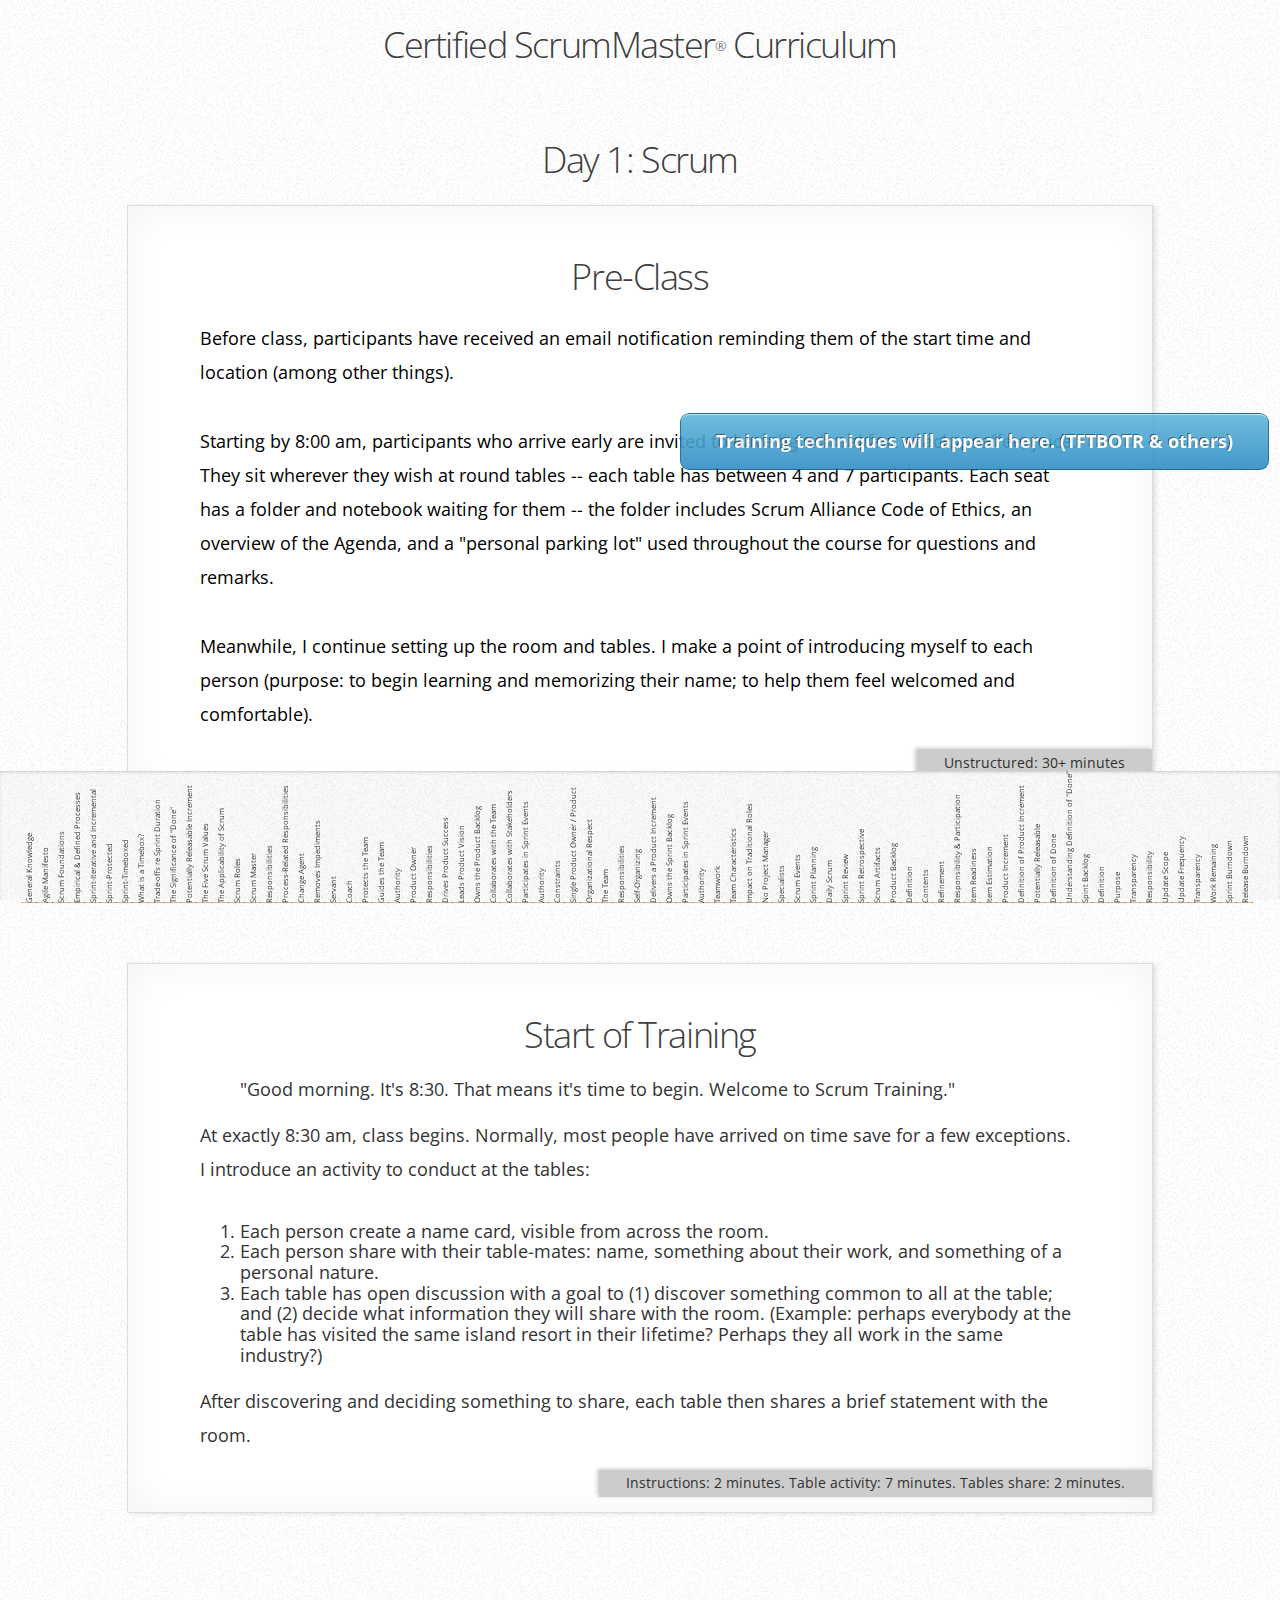
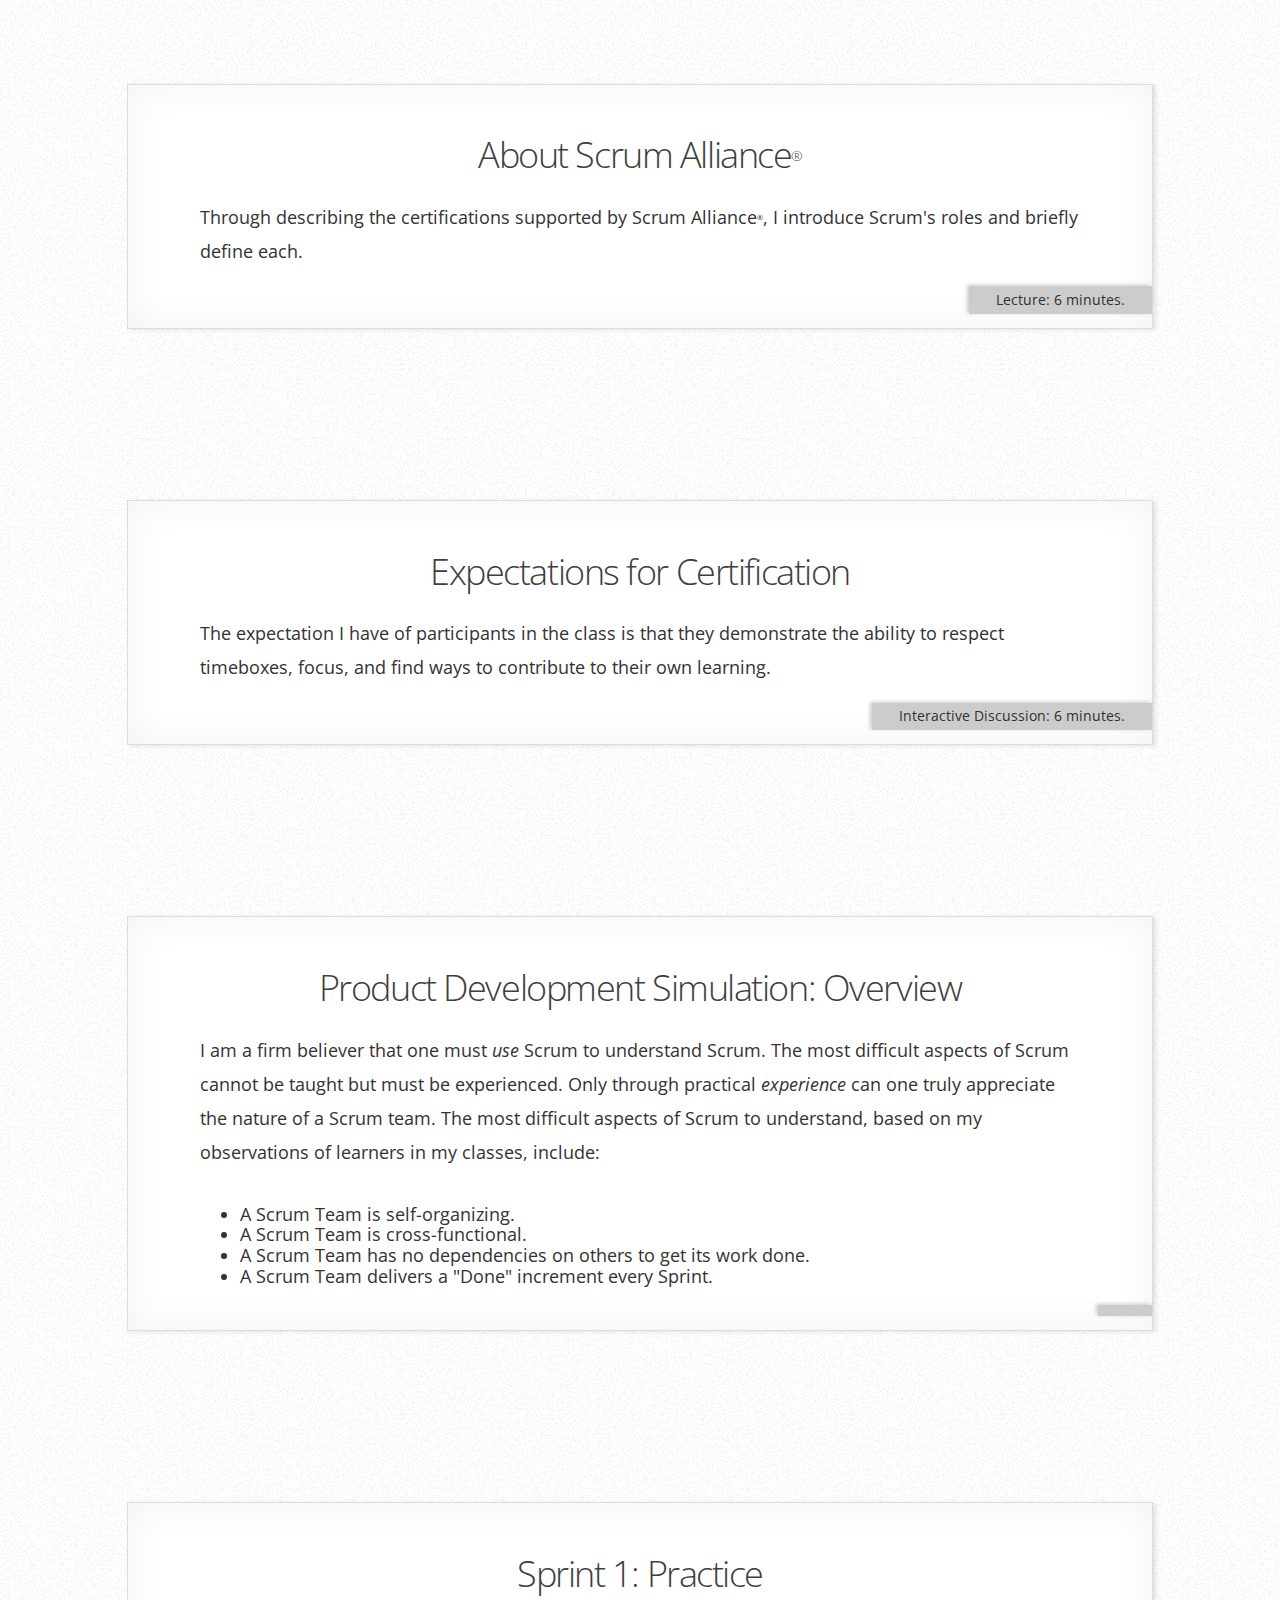
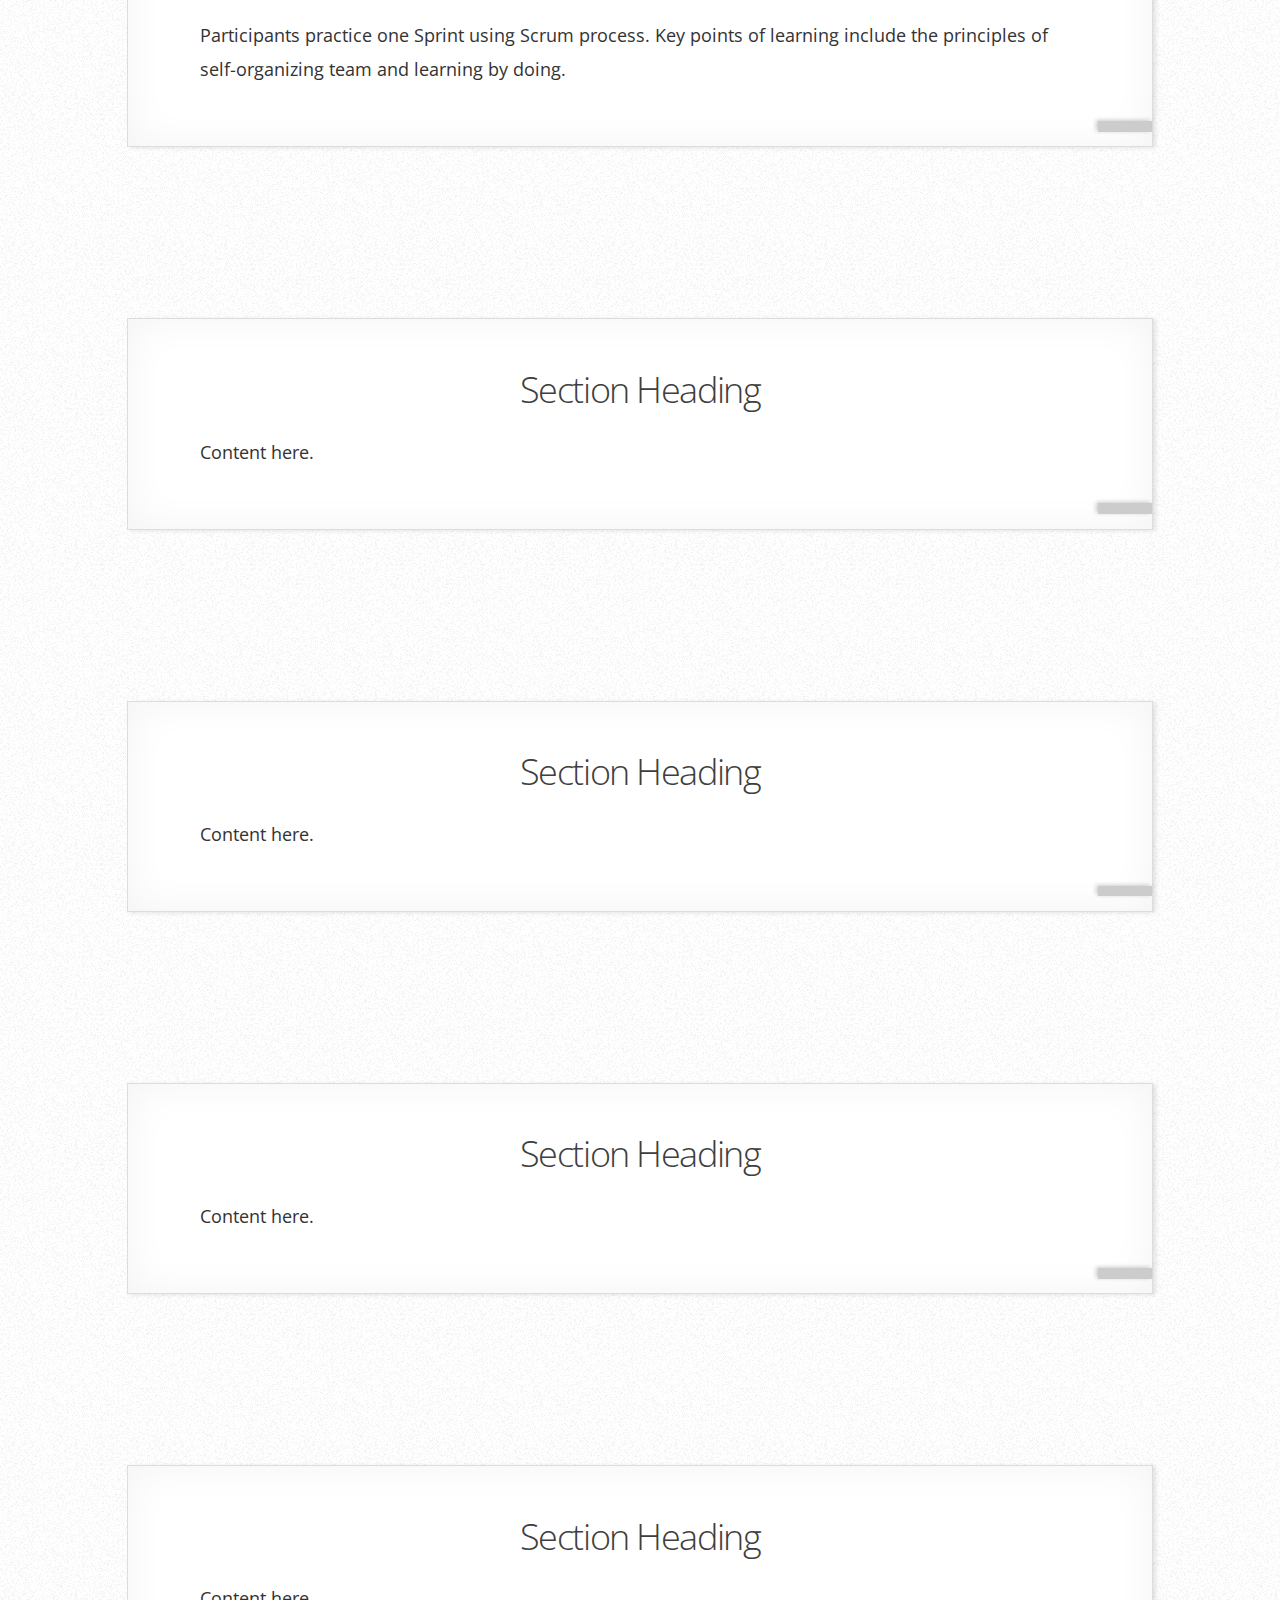
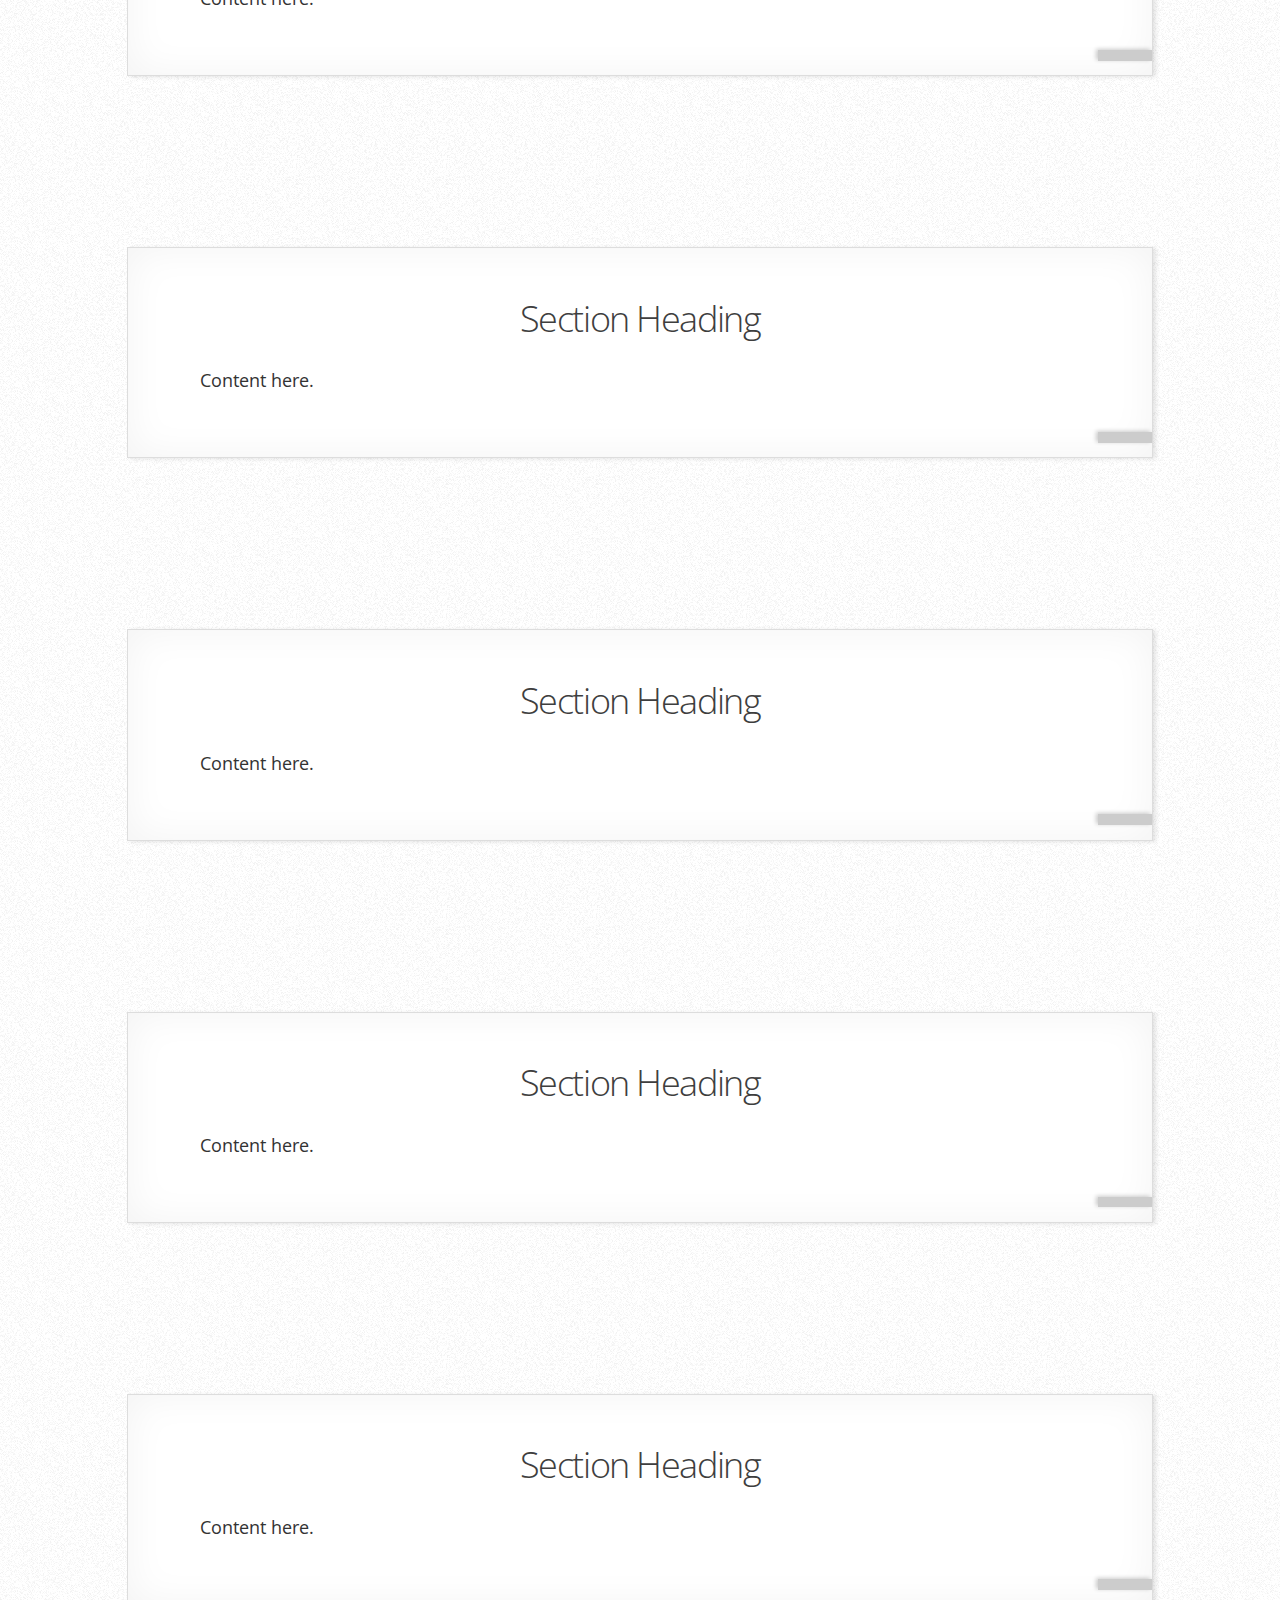
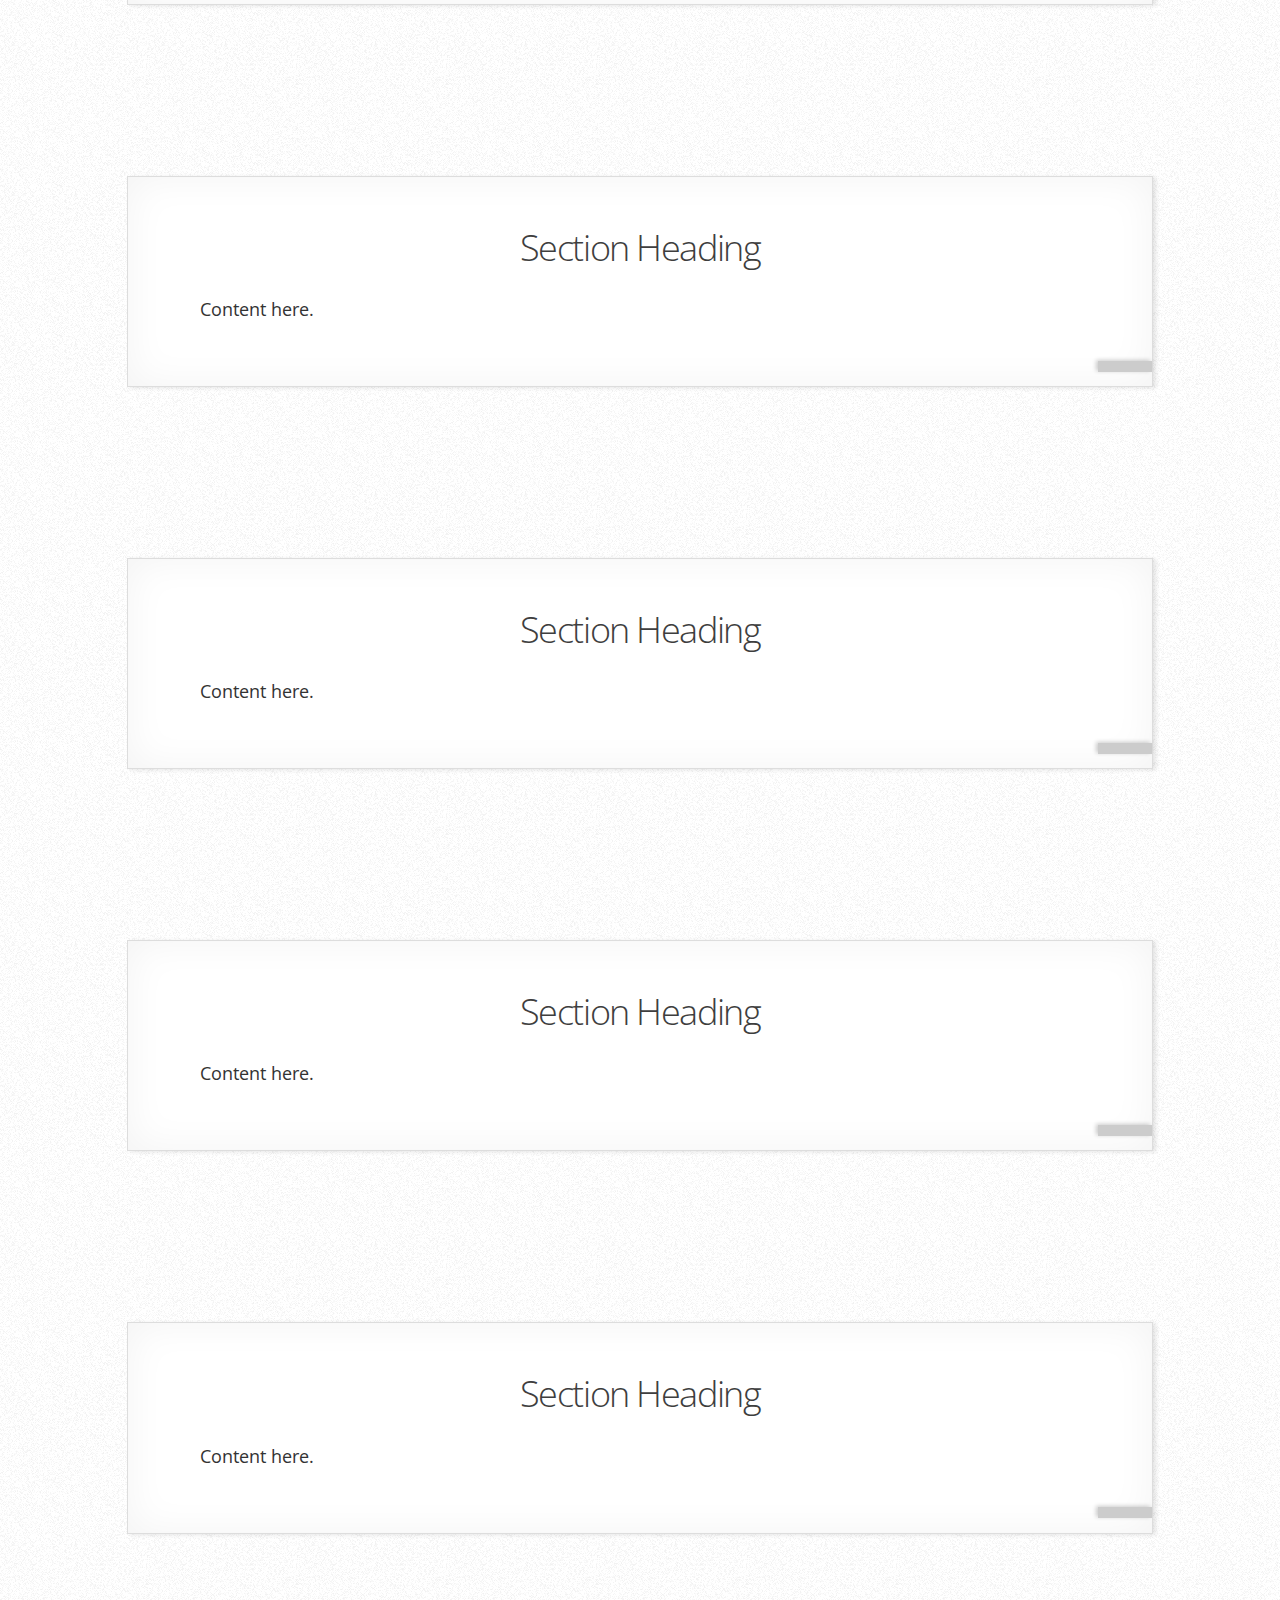
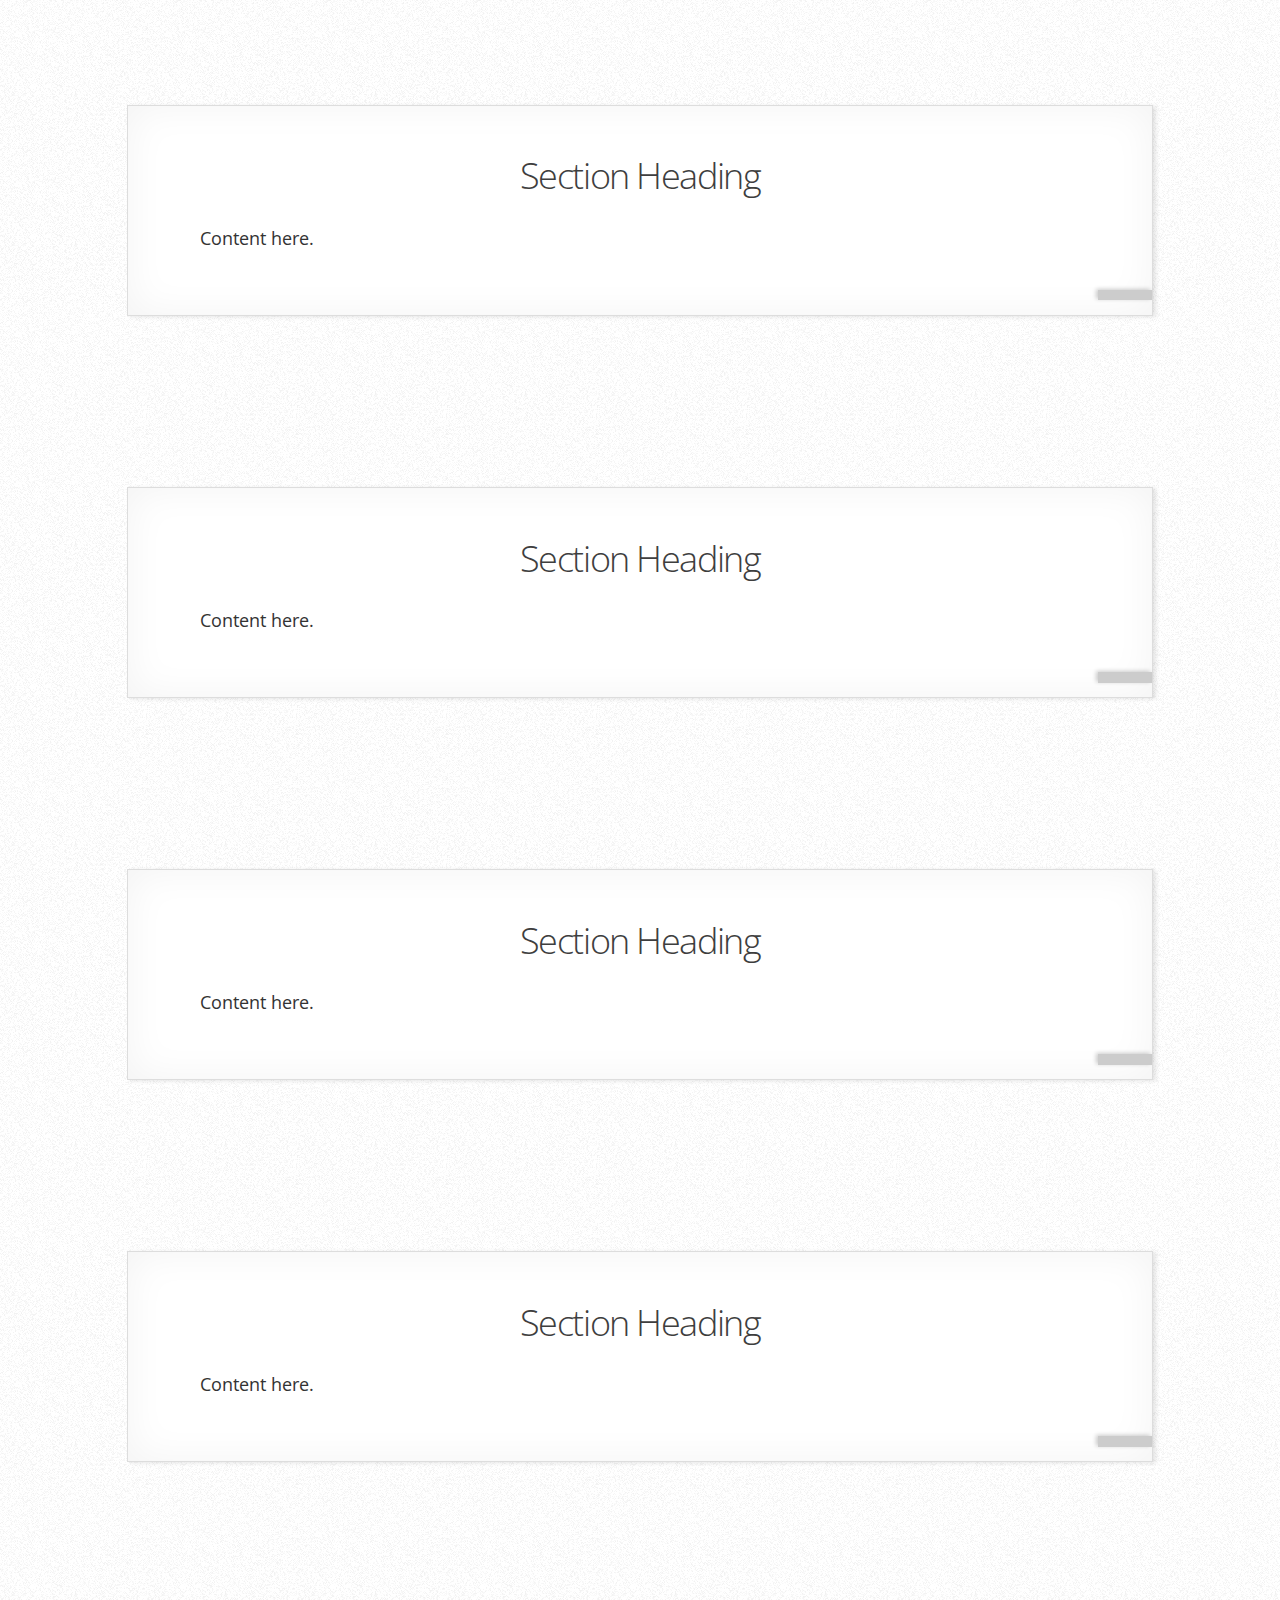
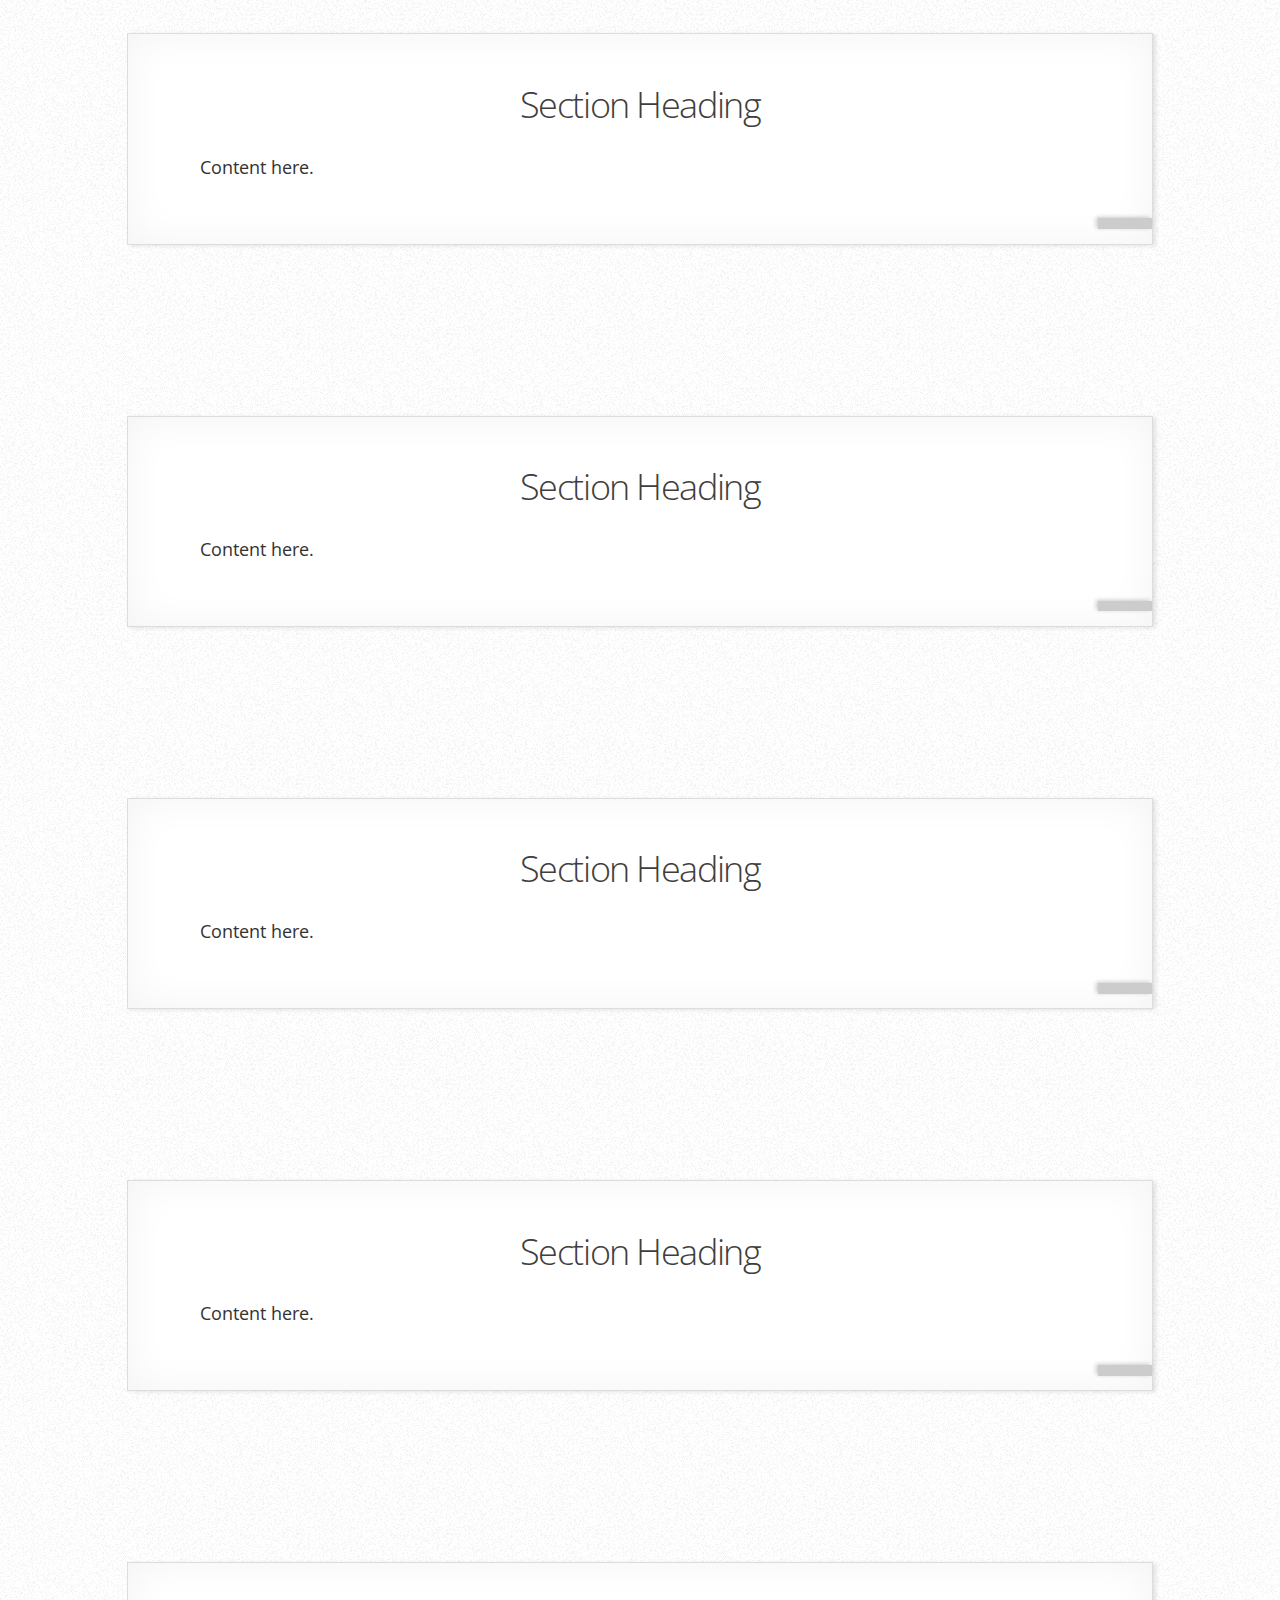
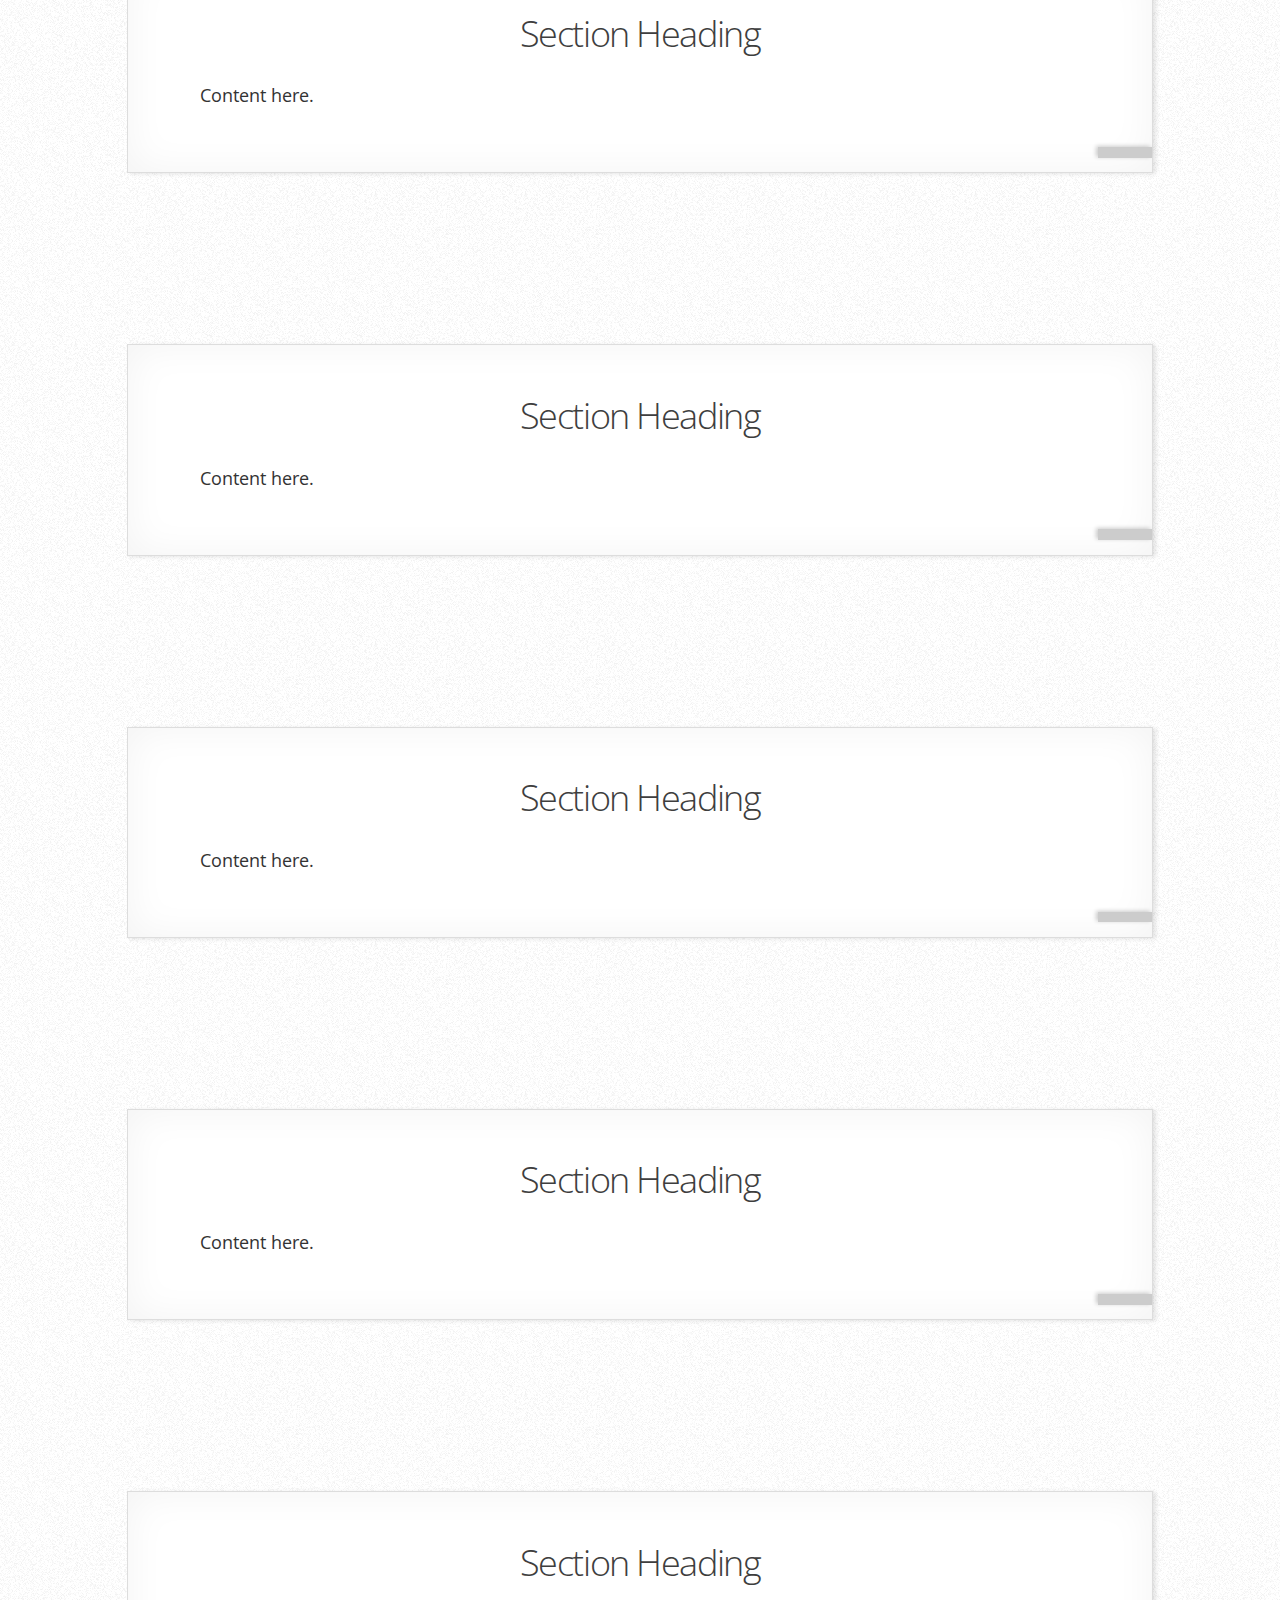
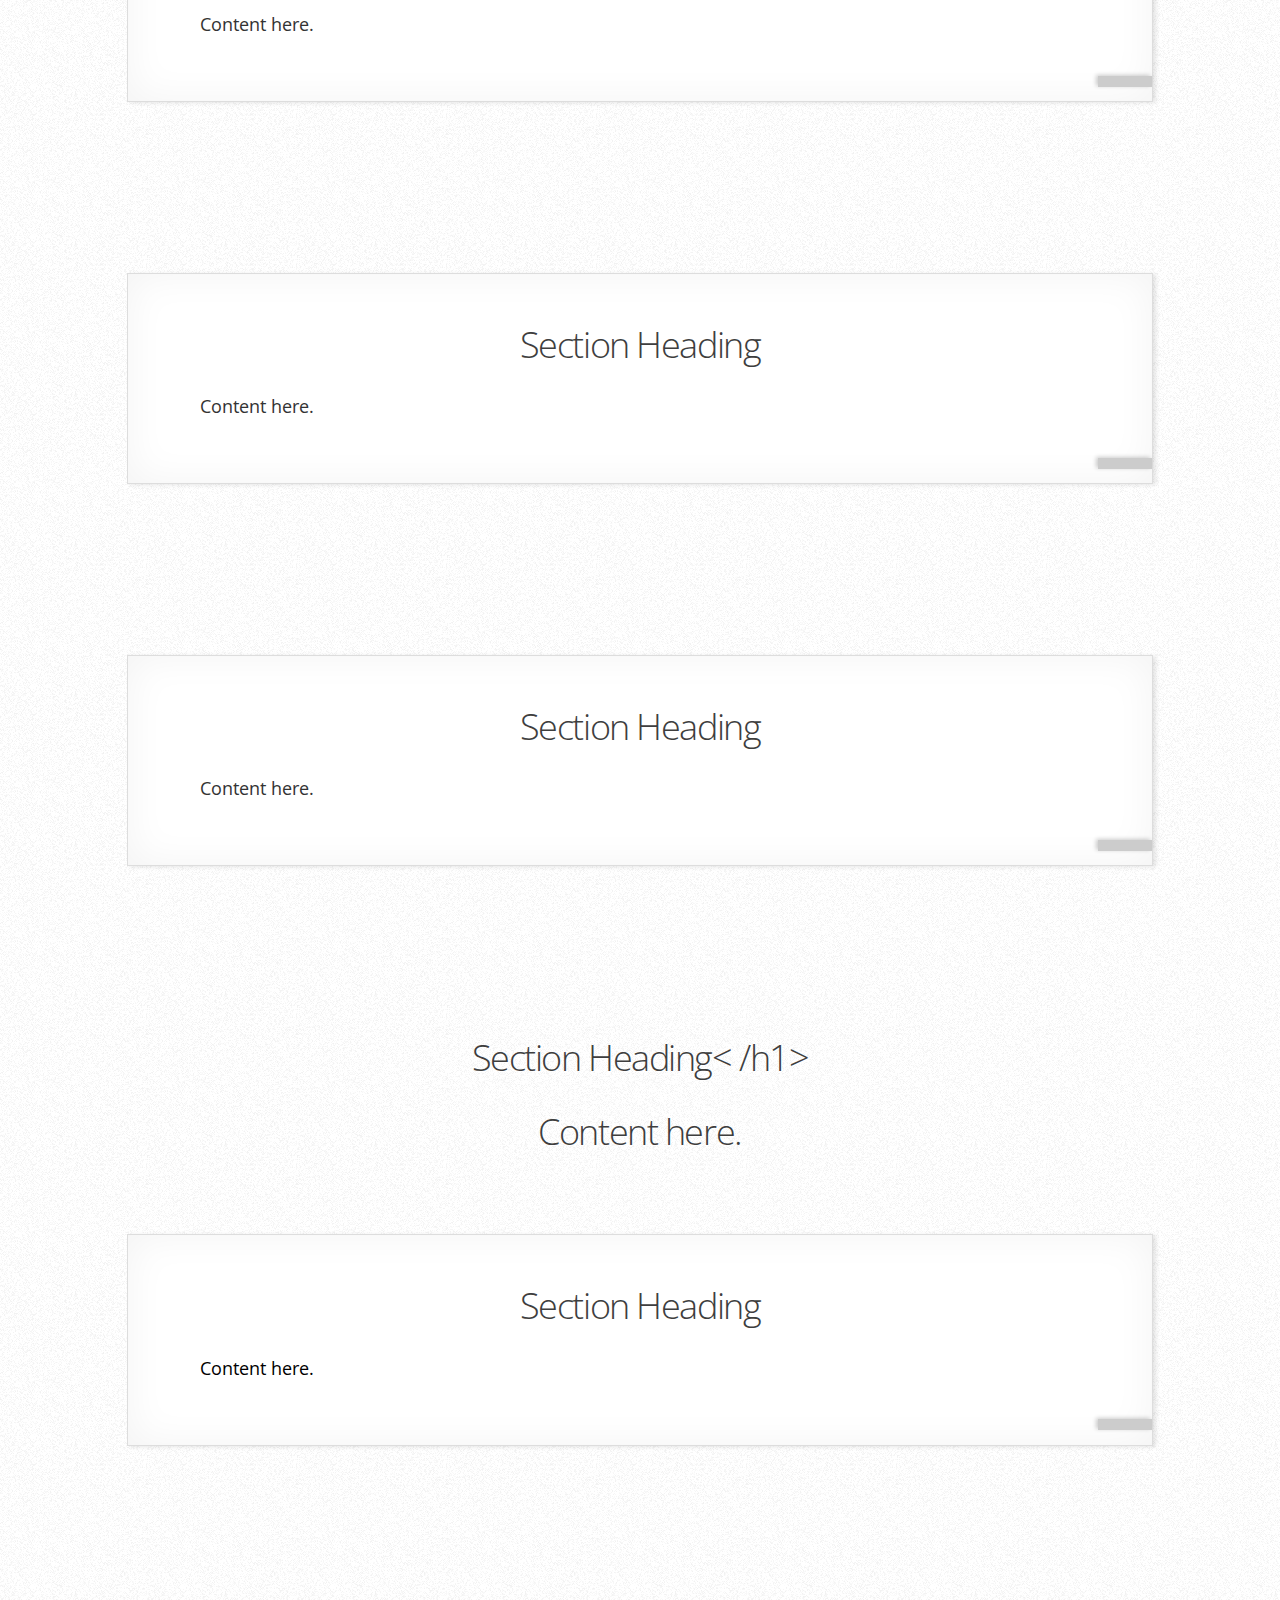
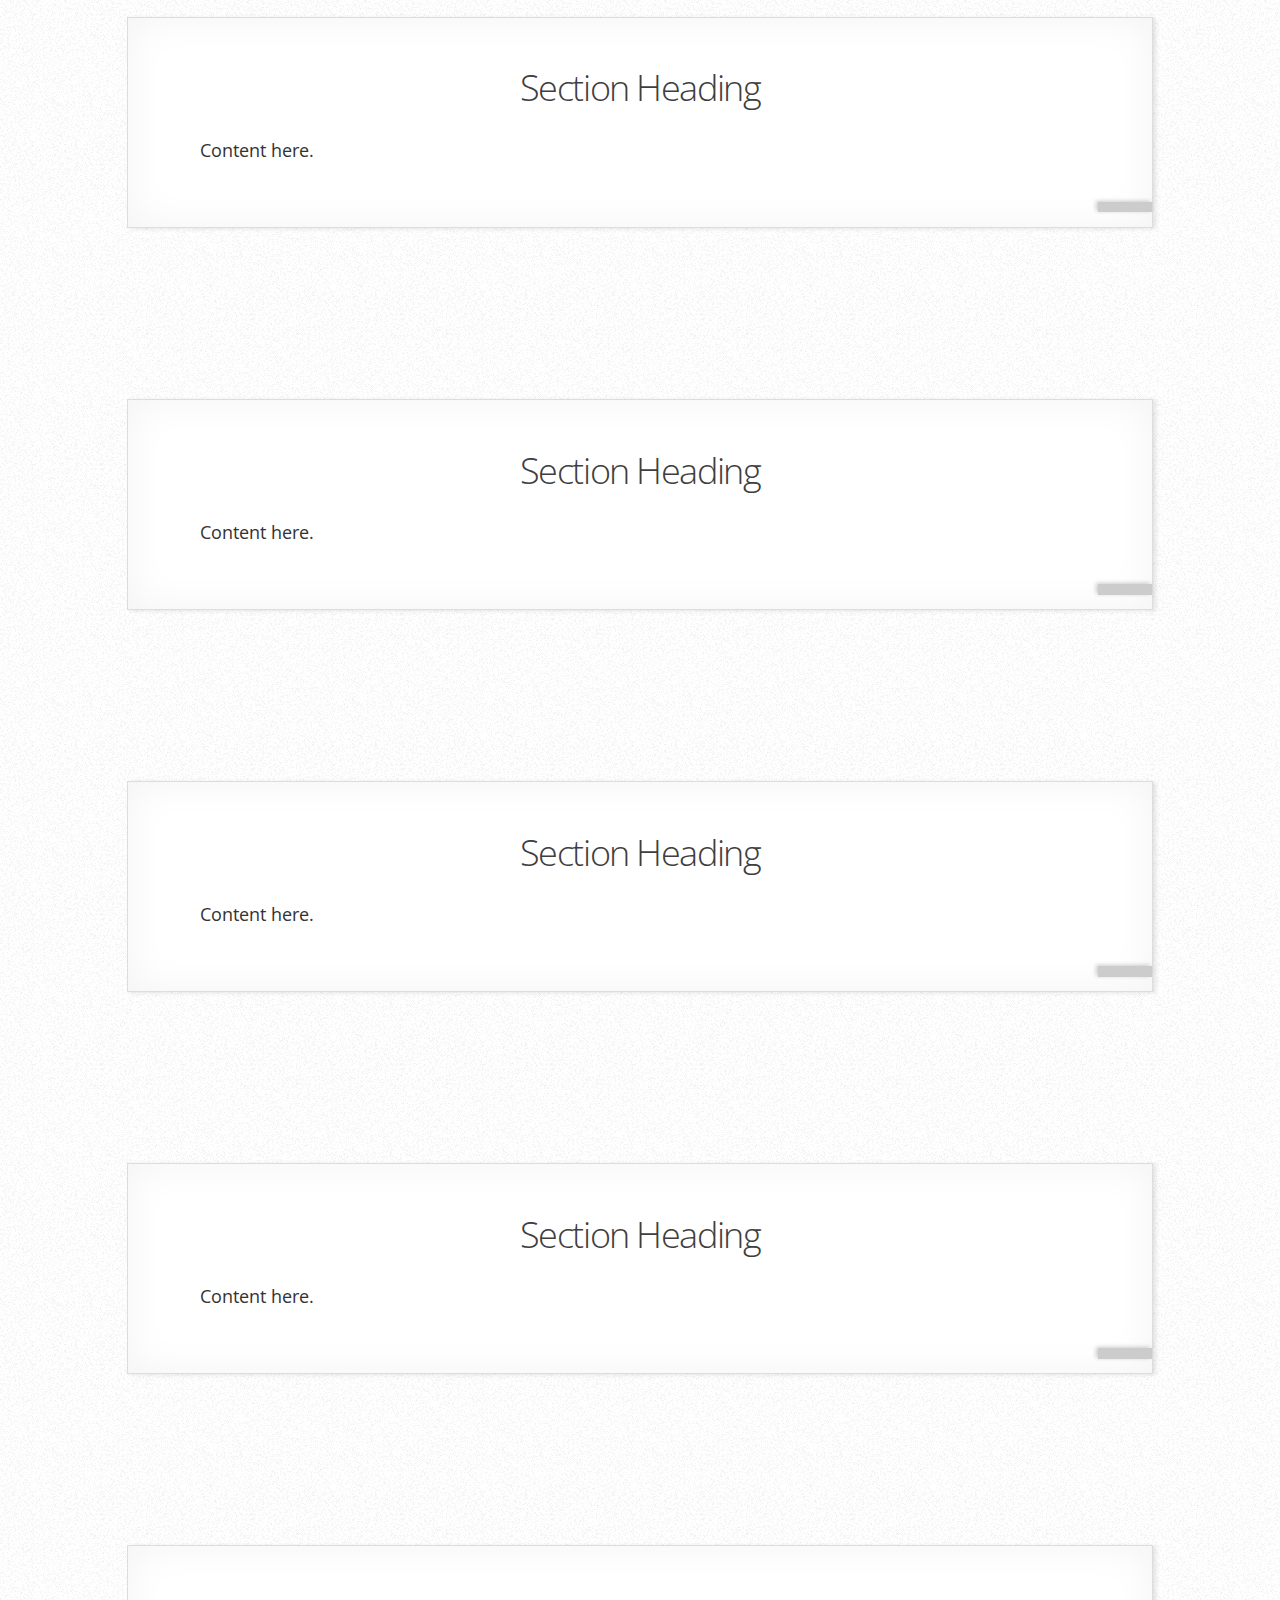
==== commit 8aa4f892: "Added notifyjs and jquery dependency" ====
--- a/CSM Curriculum.html
+++ b/CSM Curriculum.html
@@ -35,7 +35,7 @@
 	<header>
 		<h1>Certified ScrumMaster<sup>®</sup> Curriculum</h1>
 	</header>
-	<div id="content">
+	<div id="modules">
 		<section id="day-one-scrum">
 		<header>
 			<h1>Day 1: Scrum</h1>
@@ -81,16 +81,22 @@
 					<h1>Expectations for Certification</h1>
 				</header>
 				<article>
-					<p>Content here.</p>
-				</article>
-				<aside class="timings"></aside>
+					<p>The expectation I have of participants in the class is that they demonstrate the ability to respect timeboxes, focus, and find ways to contribute to their own learning.</p>
+				</article>
+				<aside class="timings">Interactive Discussion: 6 minutes.</aside>
 			</section>
 			<section class="module" id="product-development-simulation-overview">
 				<header>
-					<h1>Section Heading</h1>
-				</header>
-				<article>
-					<p>Content here.</p>
+					<h1>Product Development Simulation: Overview</h1>
+				</header>
+				<article>
+					<p>I am a firm believer that one must <em>use</em> Scrum to understand Scrum.  The most difficult aspects of Scrum cannot be taught but must be experienced.  Only through practical <em>experience</em> can one truly appreciate the nature of a Scrum team.  The most difficult aspects of Scrum to understand, based on my observations of learners in my classes, include:</p>
+					<ul>
+						<li>A Scrum Team is self-organizing.</li>
+						<li>A Scrum Team is cross-functional.</li>	
+						<li>A Scrum Team has no dependencies on others to get its work done.</li>
+						<li>A Scrum Team delivers a "Done" increment every Sprint.</li>	
+					</ul>
 				</article>
 				<aside class="timings"></aside>
 			</section>
@@ -656,7 +662,7 @@
 					</li>
 					<li id="scrumfoundations-signficanceofdone">The Significance of "Done"
 						<ul>
-							<li id="signficanceofdone-potentiallyreleasable">Potentially Releasable Product Increment</li>
+							<li id="signficanceofdone-potentiallyreleasable">Potentially Releasable Increment</li>
 						</ul>
 					</li>
 					<li id="scrumfoundations-scrumvalues">The Five Scrum Values</li>
@@ -774,6 +780,8 @@
 			</li>
 		</ul>
 	</footer>
+	<script src="/js/jquery-3.1.1.min.js" type="text/javascript"></script>
+	<script src="/js/notify.min.js" type="text/javascript"></script>
 	<script src="/js/script-csm-learningobjectives.js" type="text/javascript"></script>
 	<script src="/js/script-csm-curriculum.js" type="text/javascript"></script>
 </body>
--- a/css/decor-csm-curriculum.css
+++ b/css/decor-csm-curriculum.css
@@ -13,8 +13,8 @@
 }
 
 p {
-	line-height: 4vmin;
-	margin-bottom: 4vmin;
+	line-height: 3.8vmin;
+	margin-bottom: 3.8vmin;
 }
 
 /*layout overrides*/
@@ -64,7 +64,7 @@
     box-shadow: inset 0px 1px 0px 0px rgba(0, 0, 0, 0.05), inset 0px 2px 3px 0px rgba(0, 0, 0, 0.1);
     background-color: #fafafa;
     text-shadow: 1px 1px 0px #fff;
-	height: 19vw;
+	height: 10.1vw;
 	position: fixed;
 	bottom: 0;
 	width: 100%;
@@ -72,7 +72,7 @@
 
 footer>ul {
 	transform: rotate(-90deg);
-	transform-origin: 57% 9% 0;
+	transform-origin: 58% 4.5% 0px;
 	text-align: left;
 	float: left;
 	line-height: 1.25vw;
@@ -87,7 +87,7 @@
 footer li {
 	margin: 0;
 	padding: 0;
-	font-size: 0.9vw;
+	font-size: 0.6vw;
 	position: relative;
 }
 
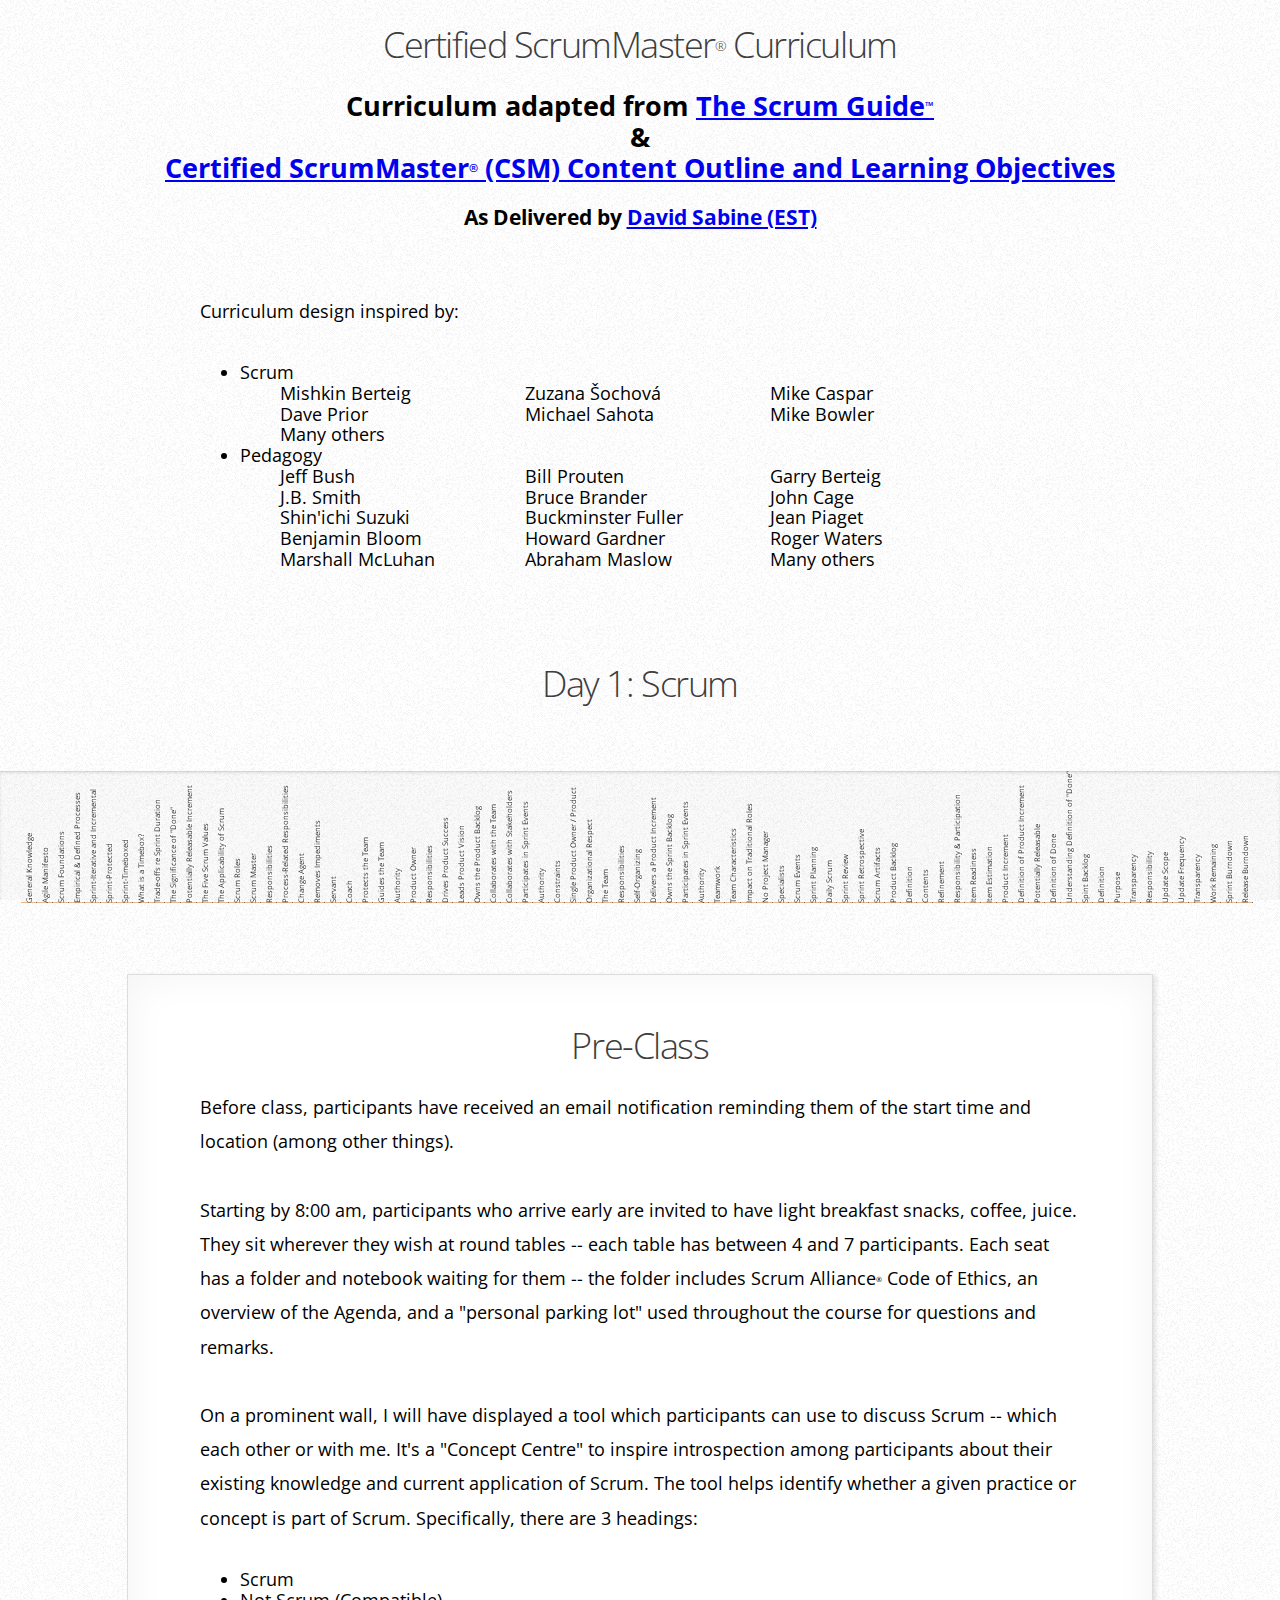
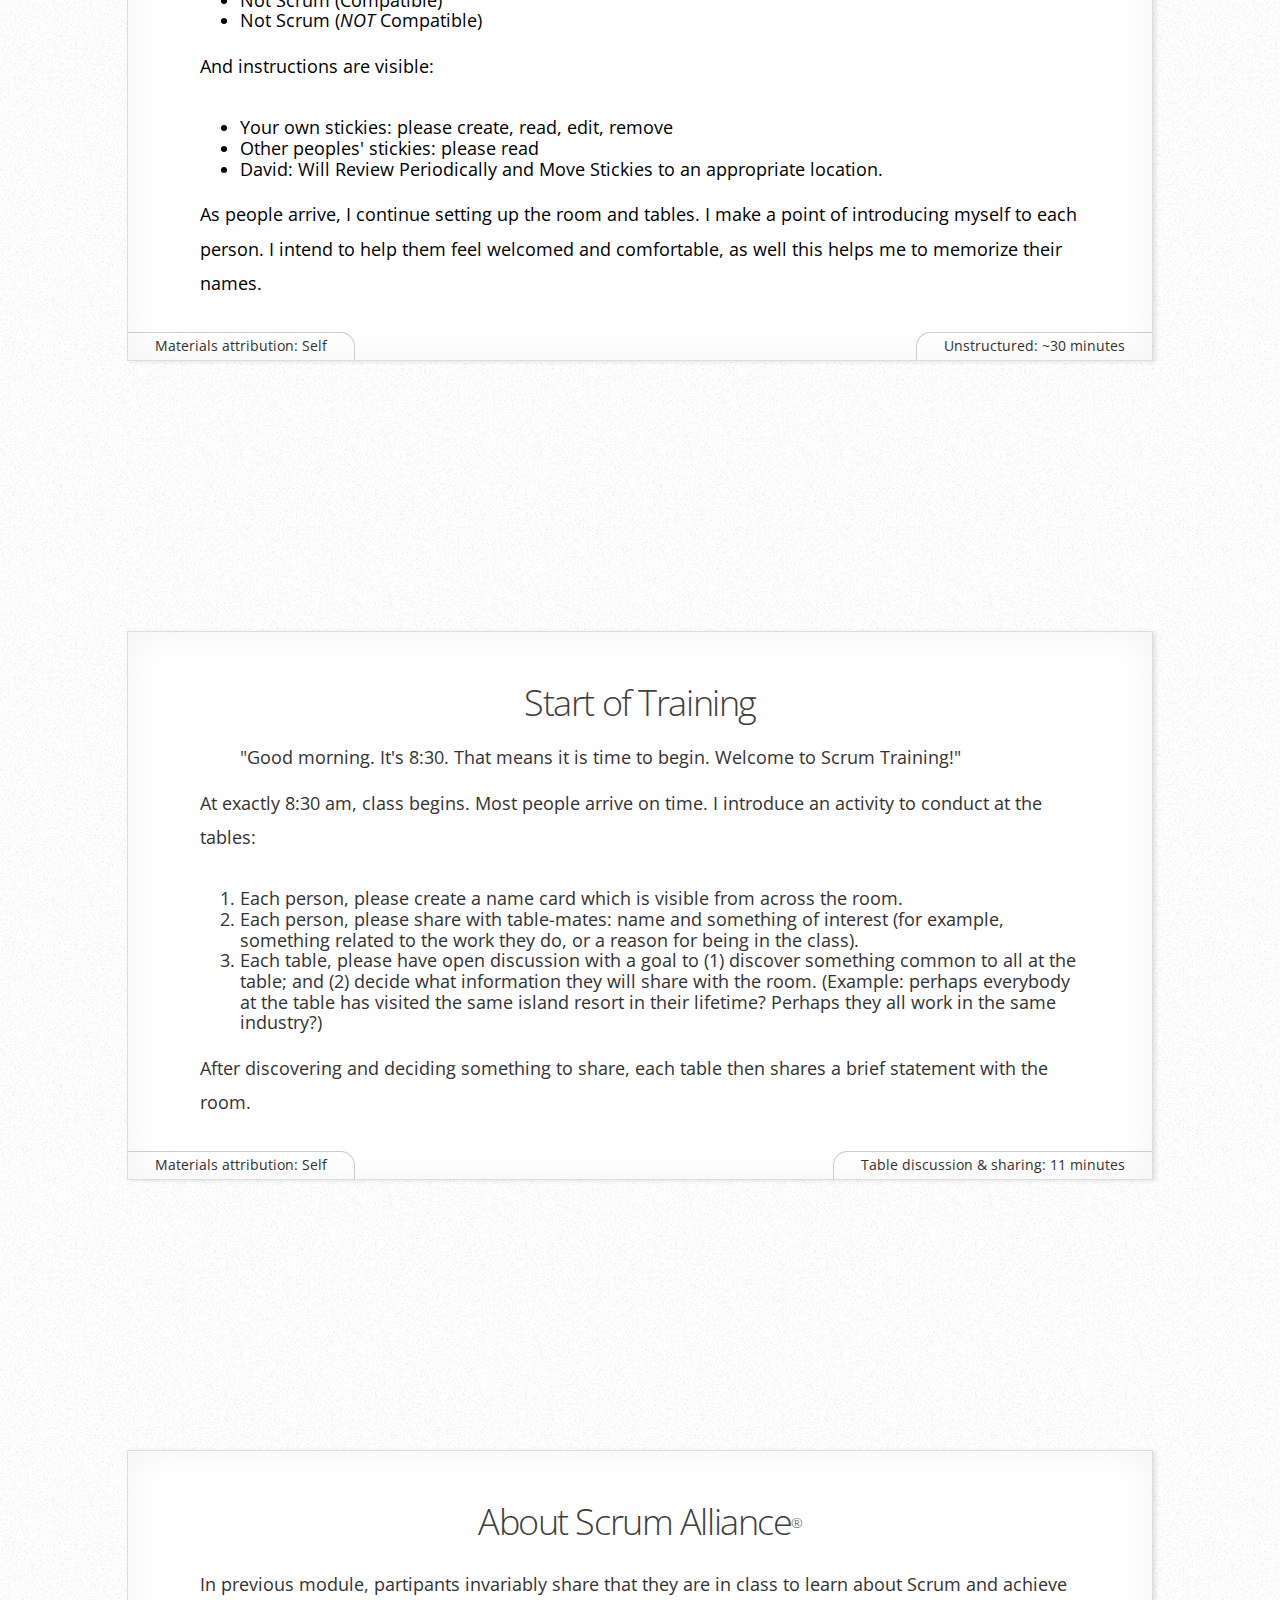
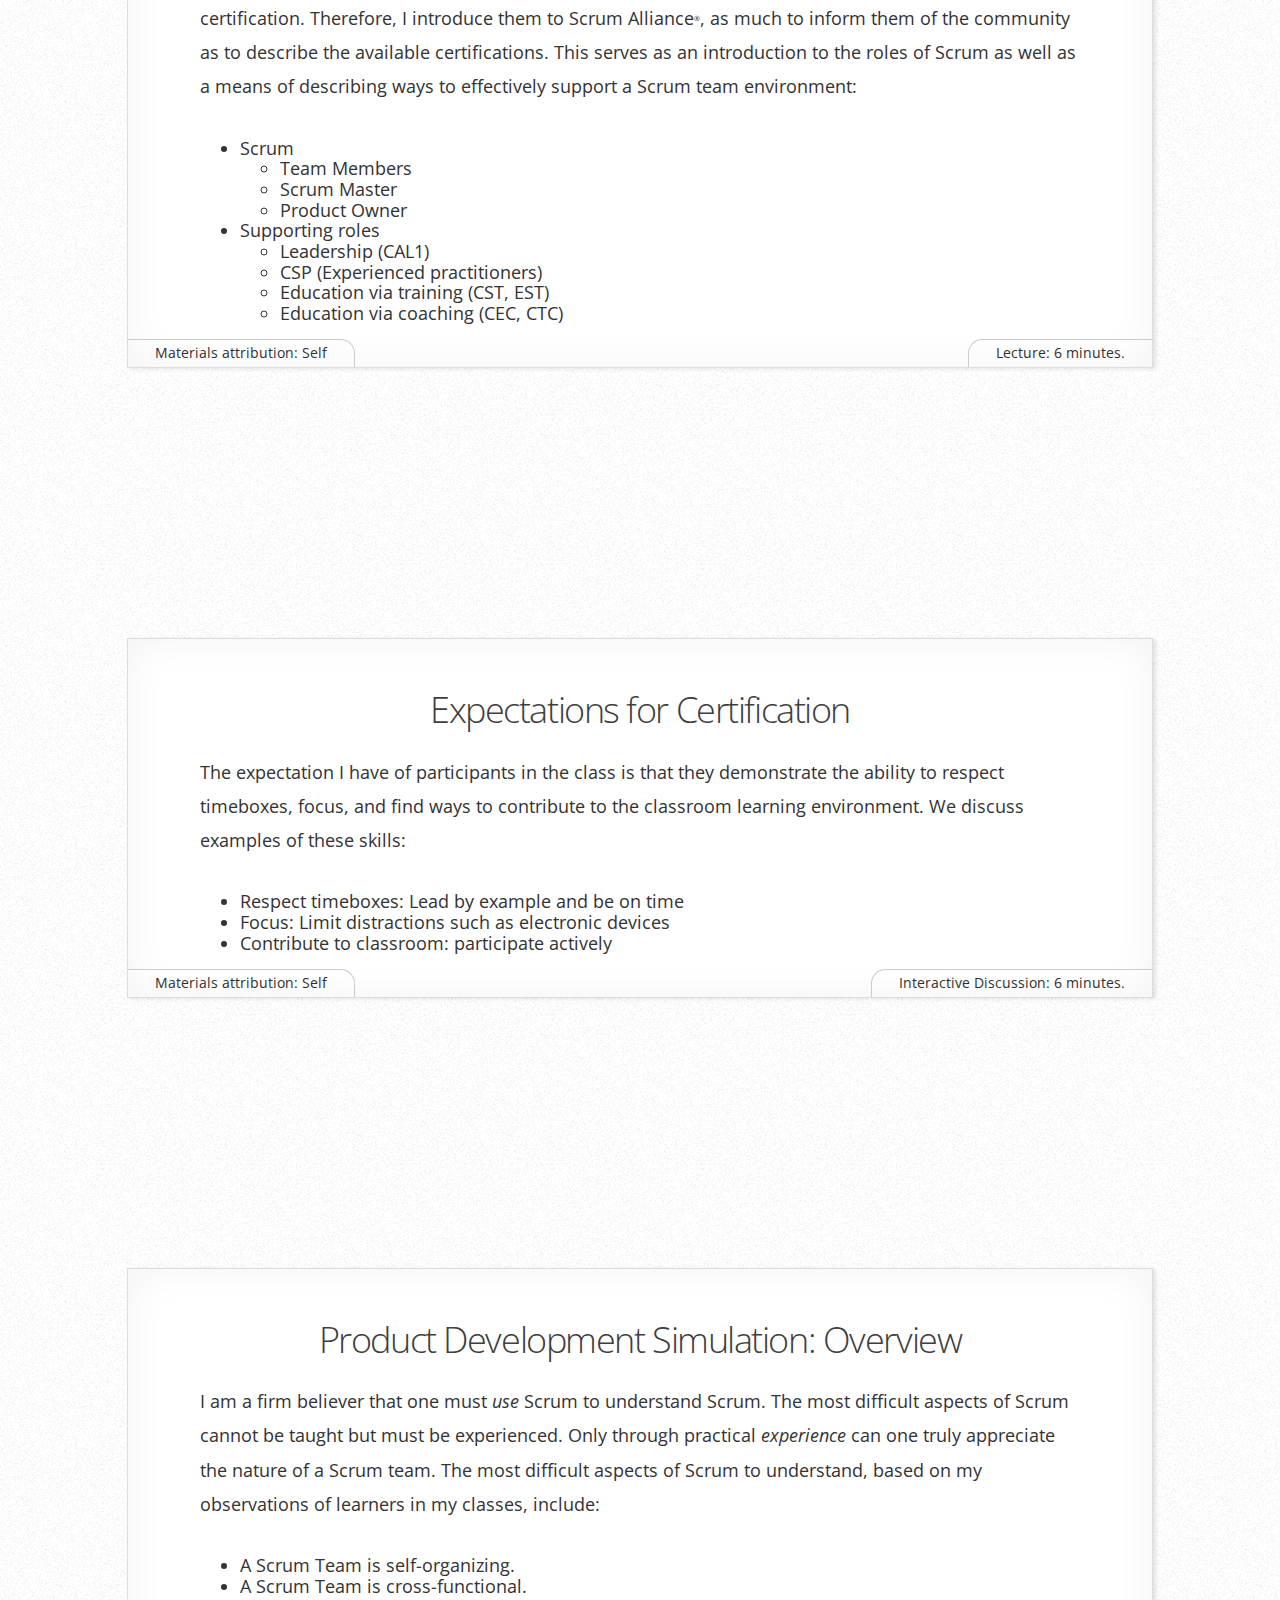
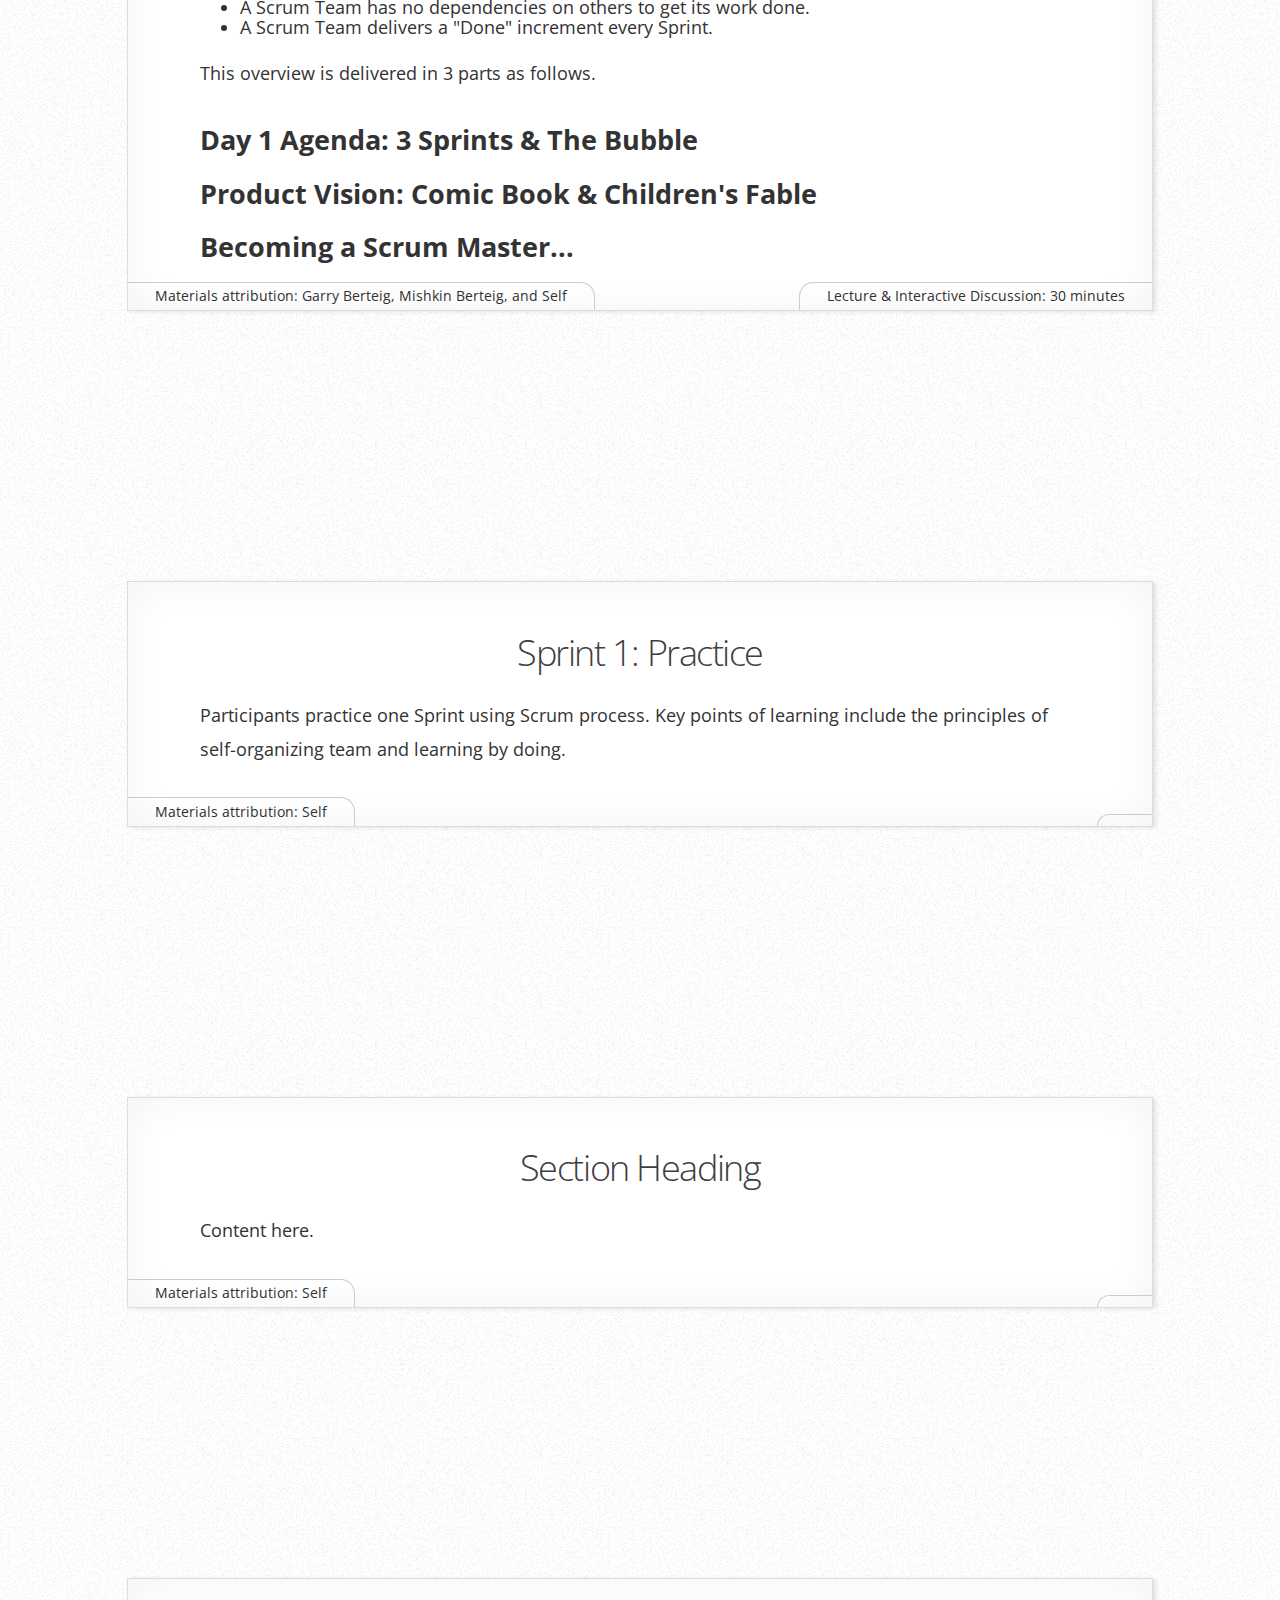
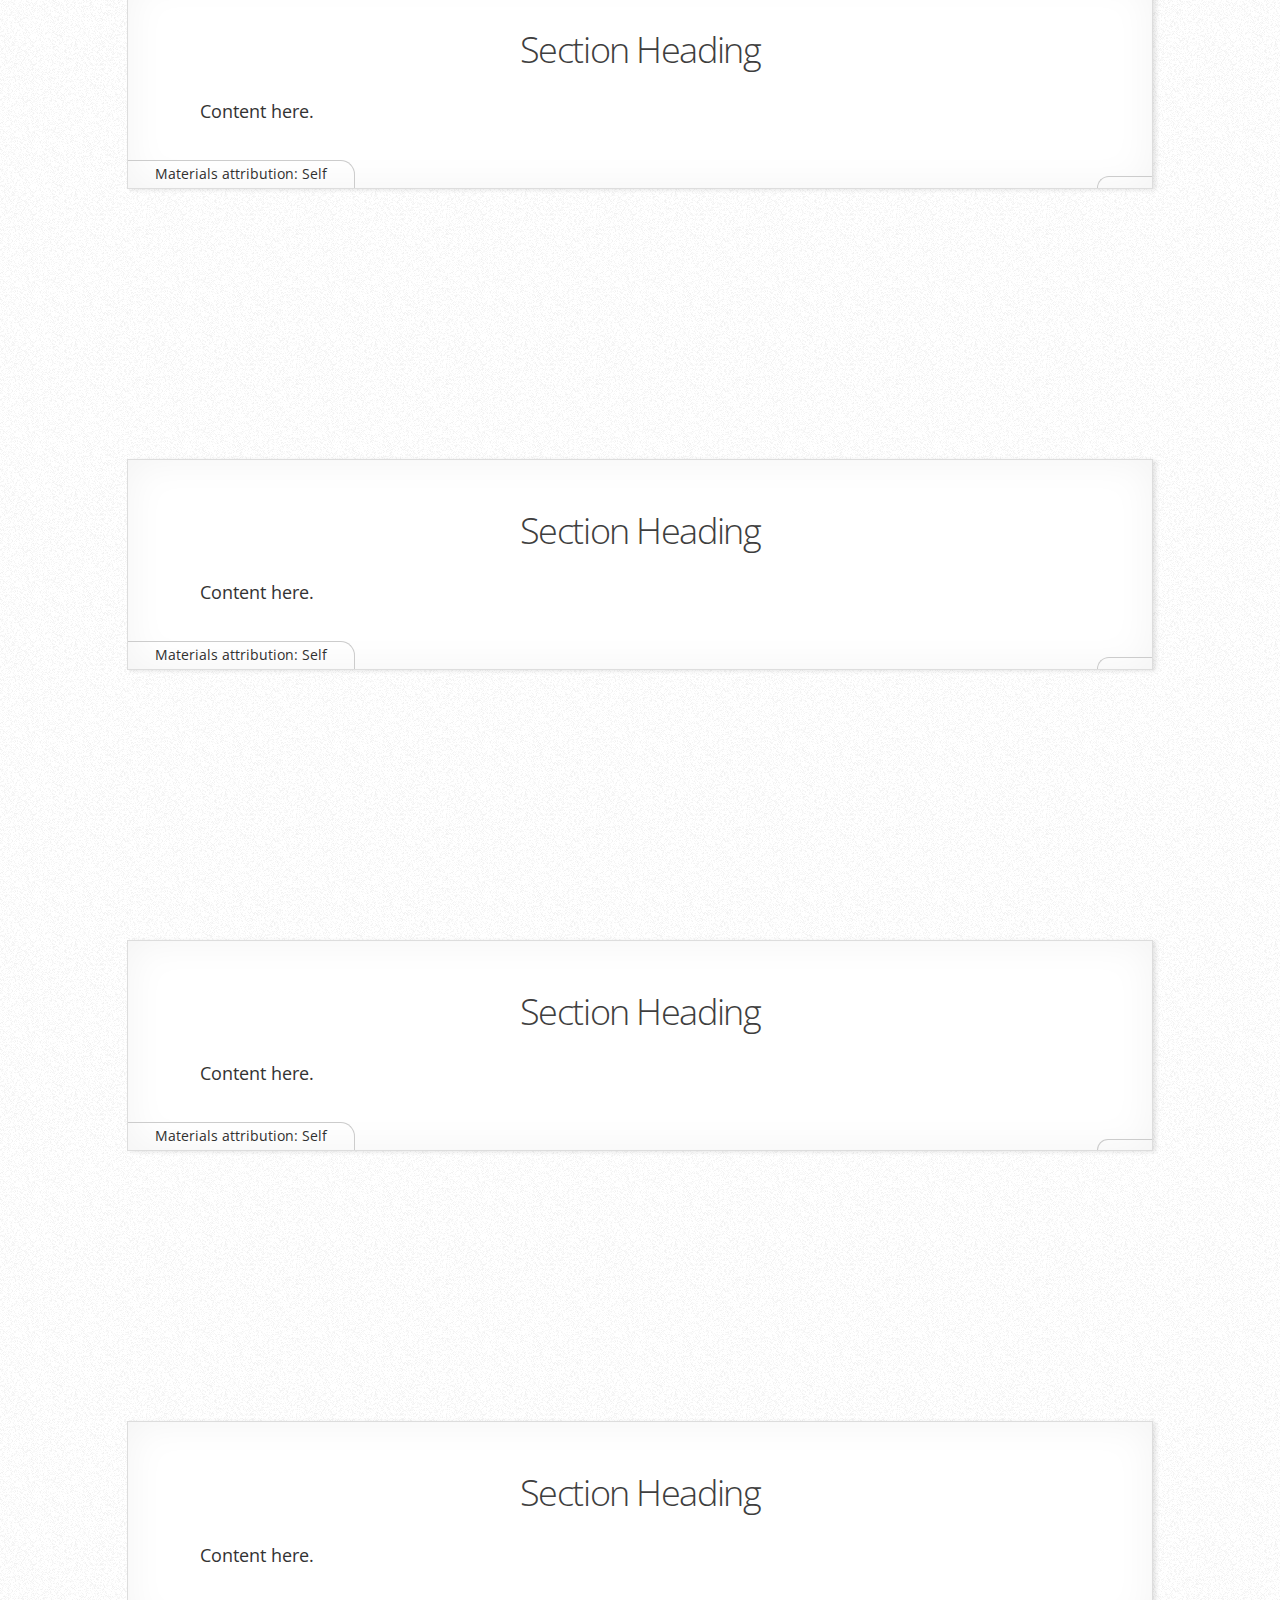
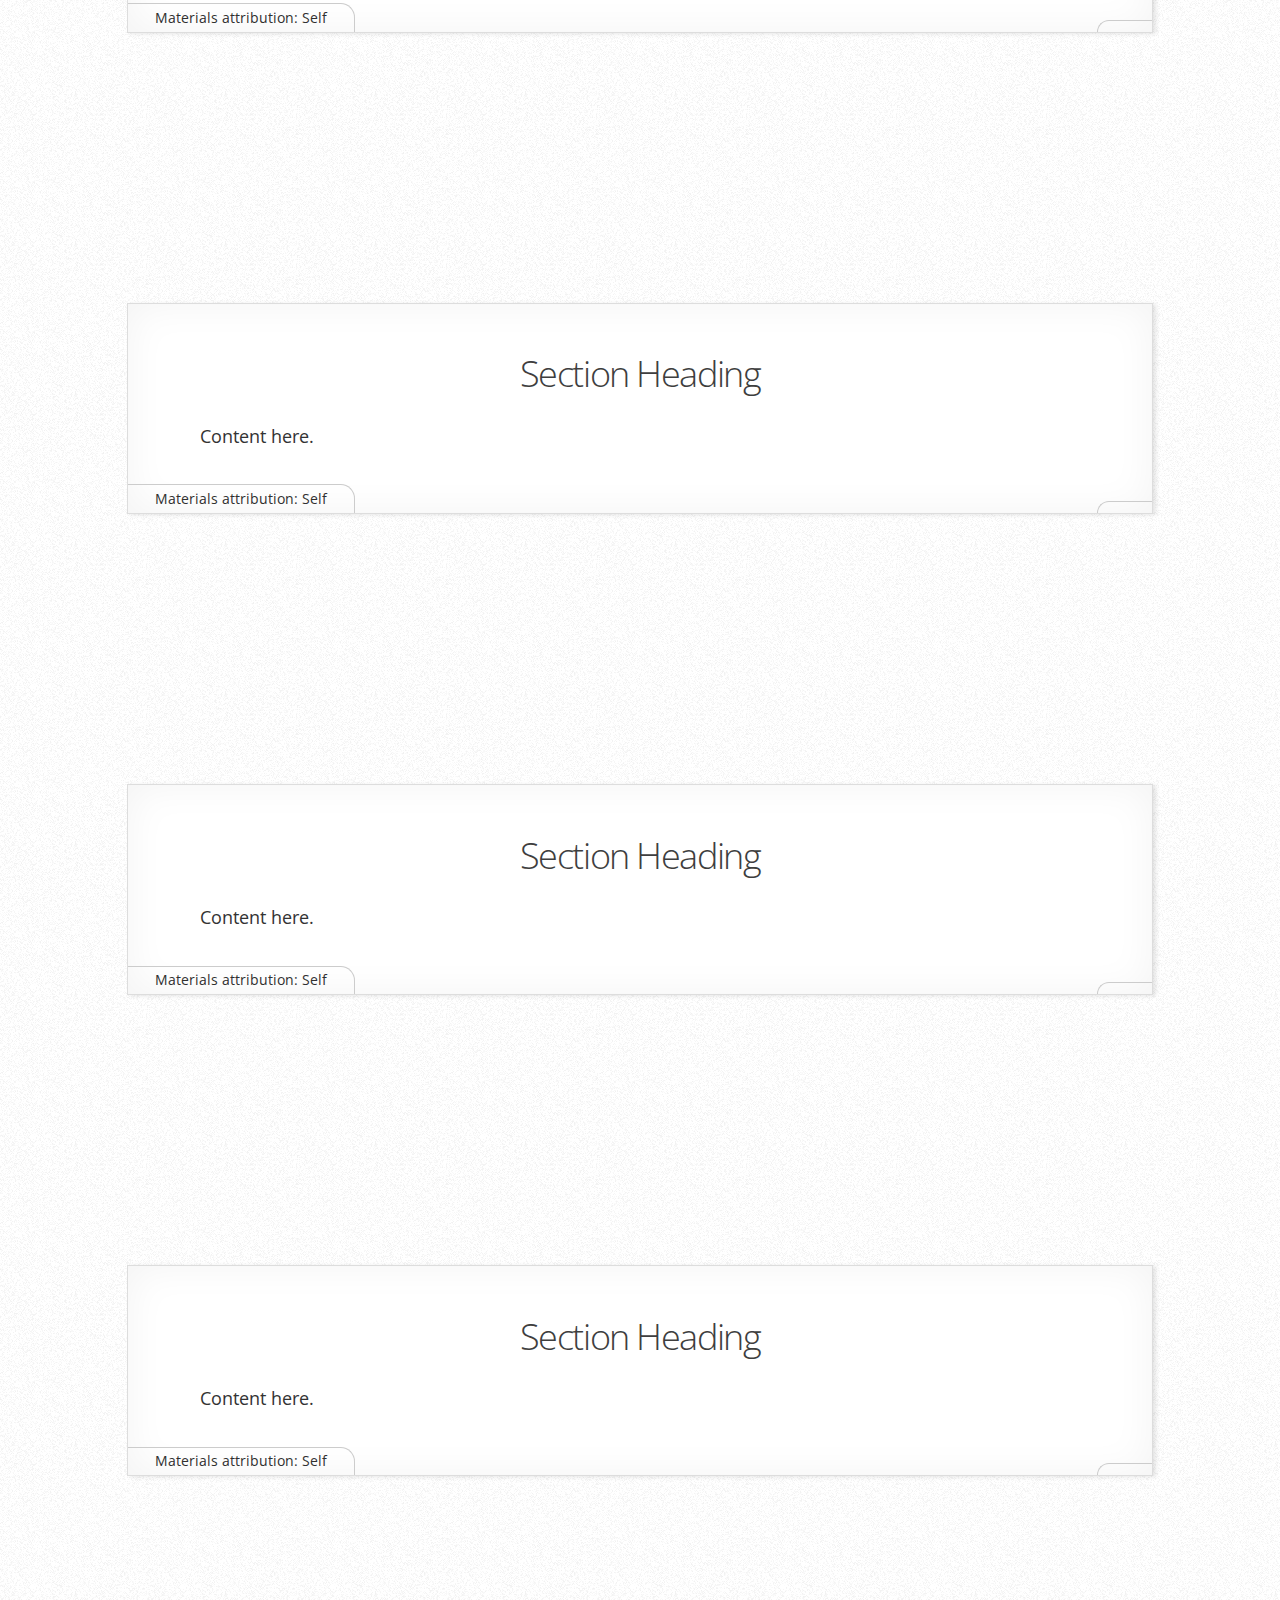
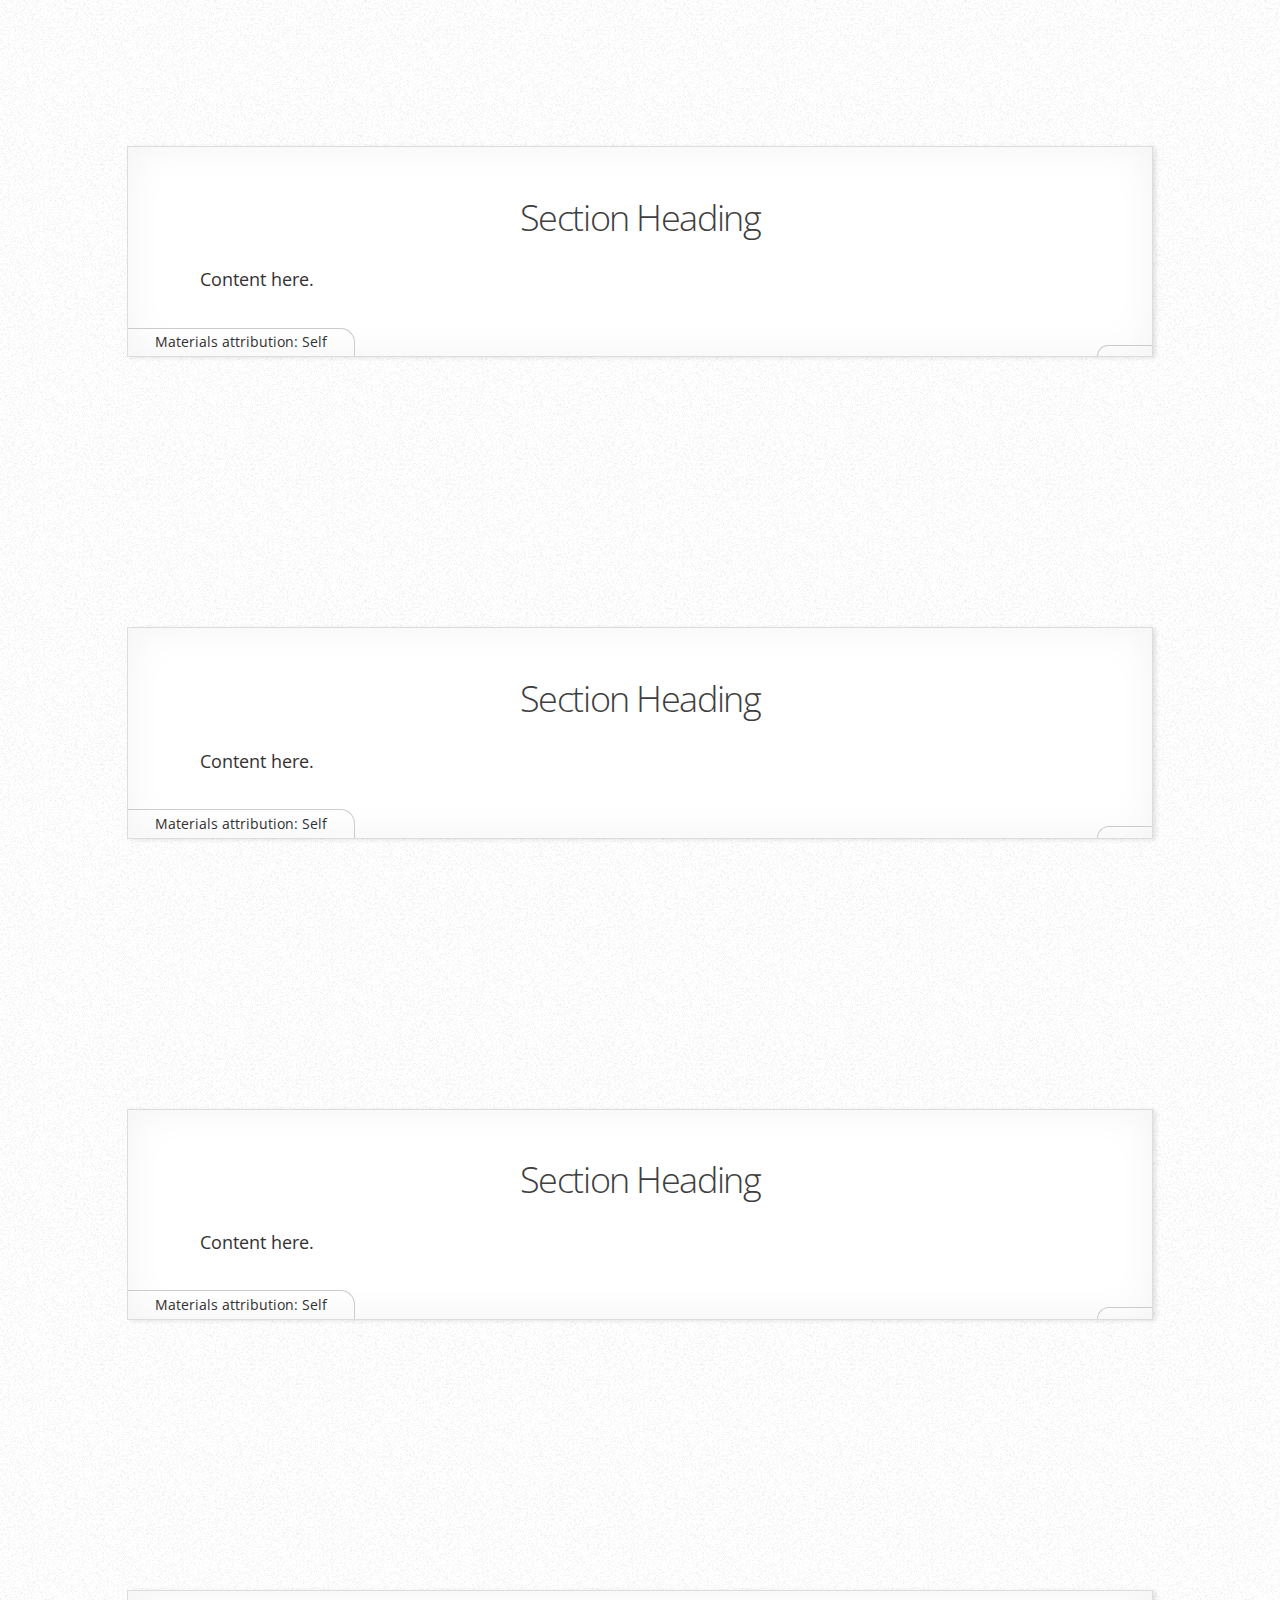
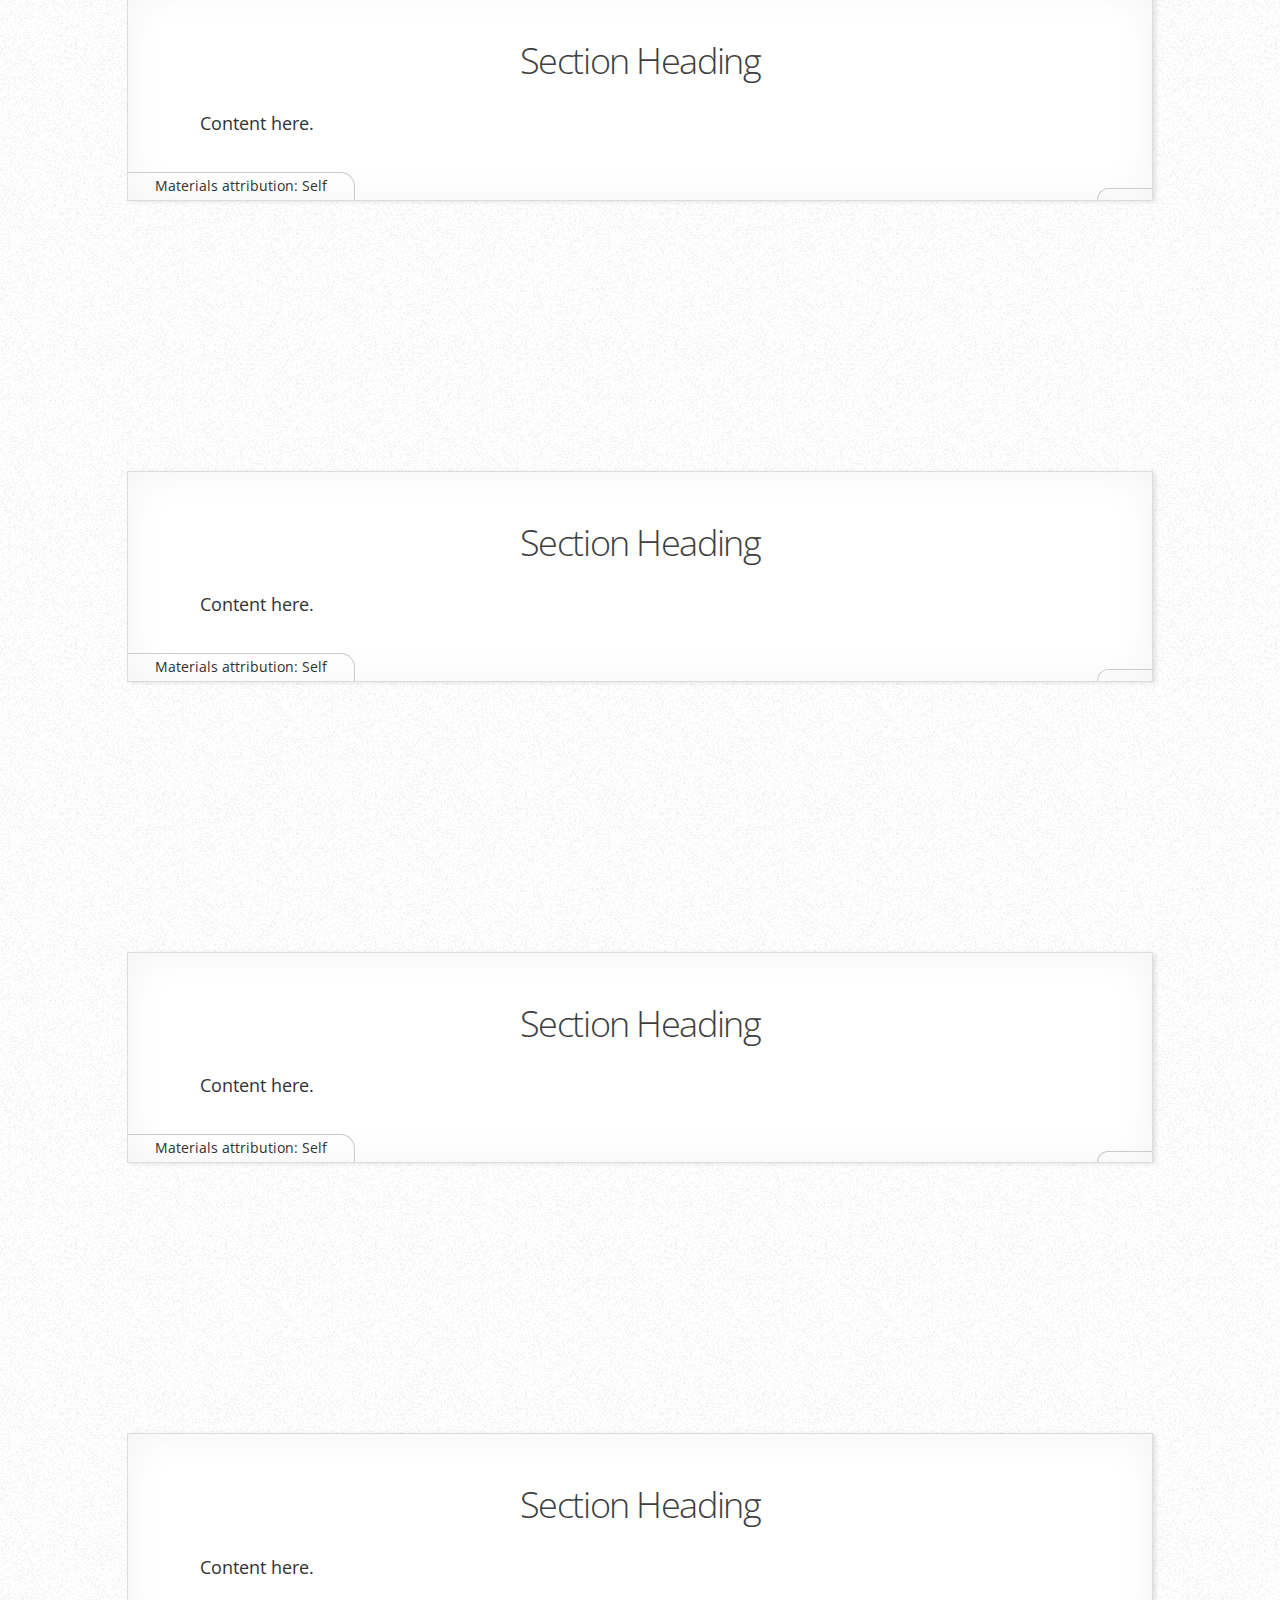
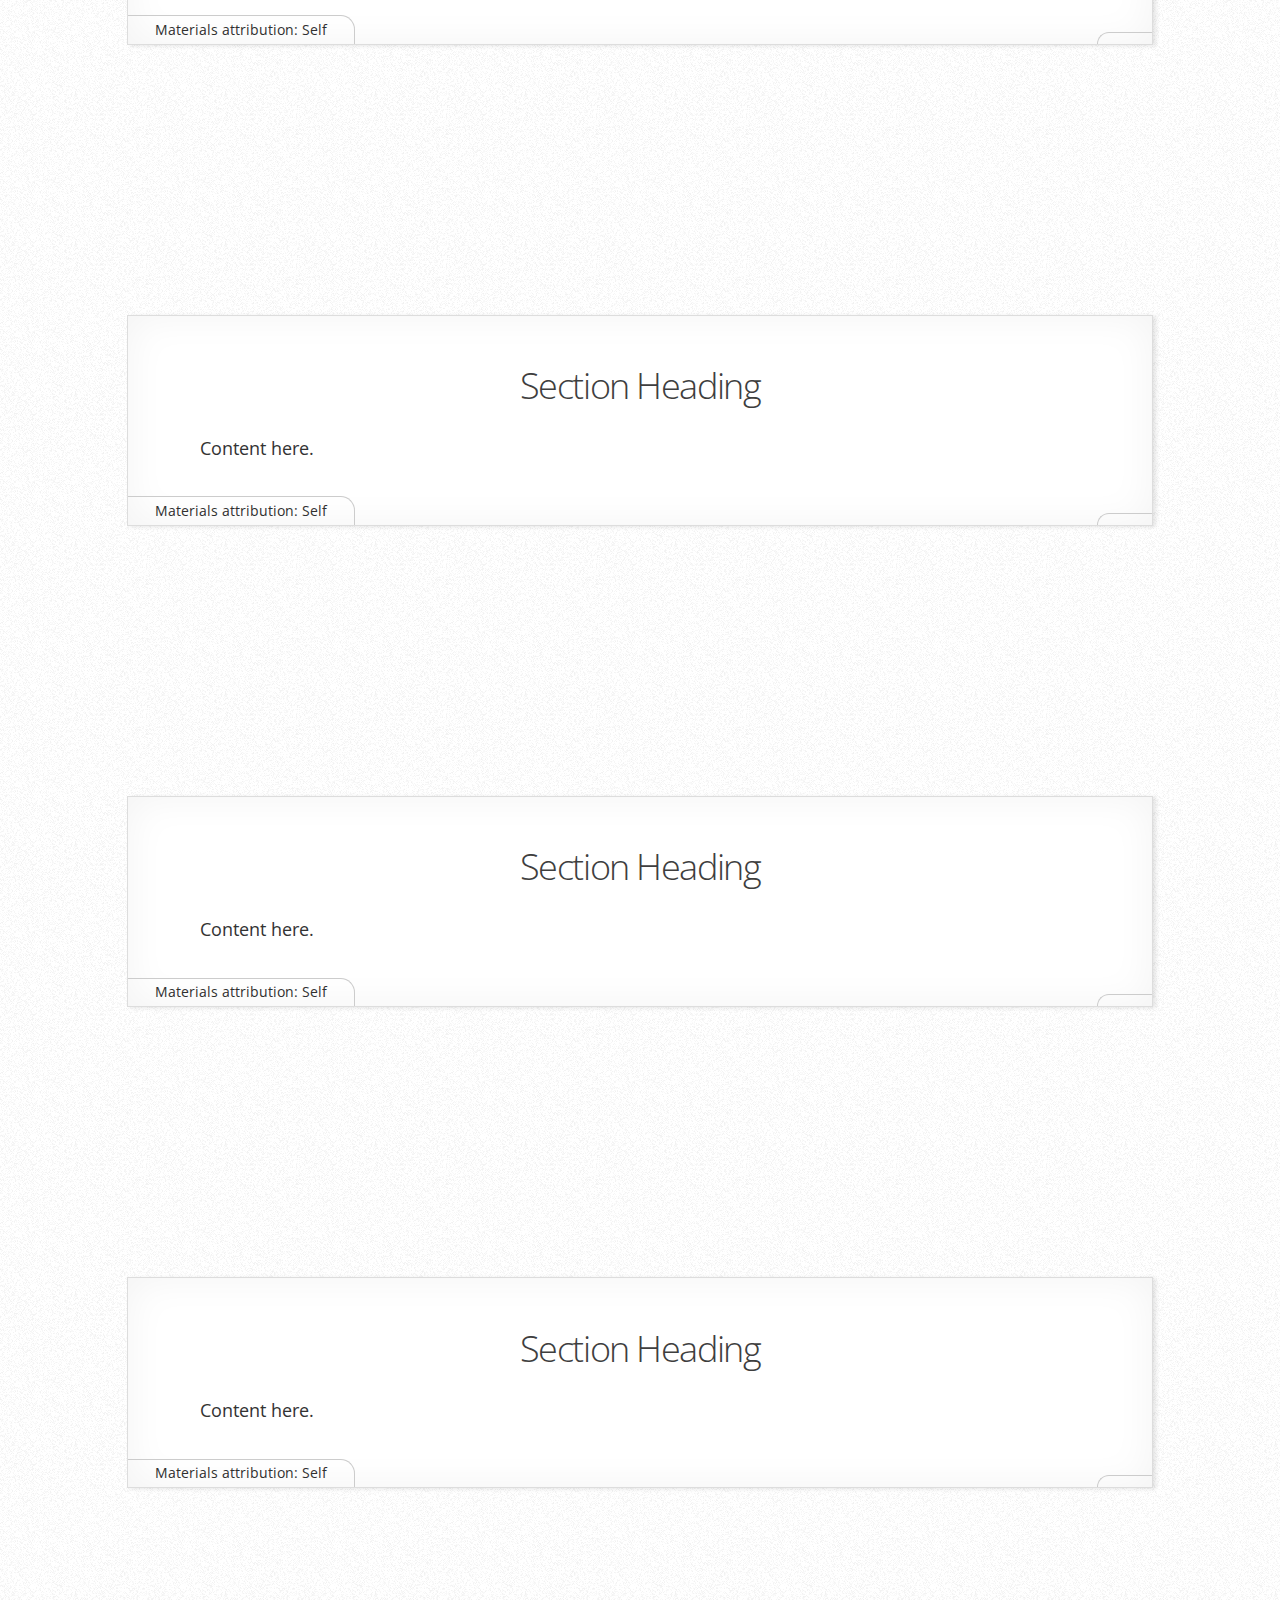
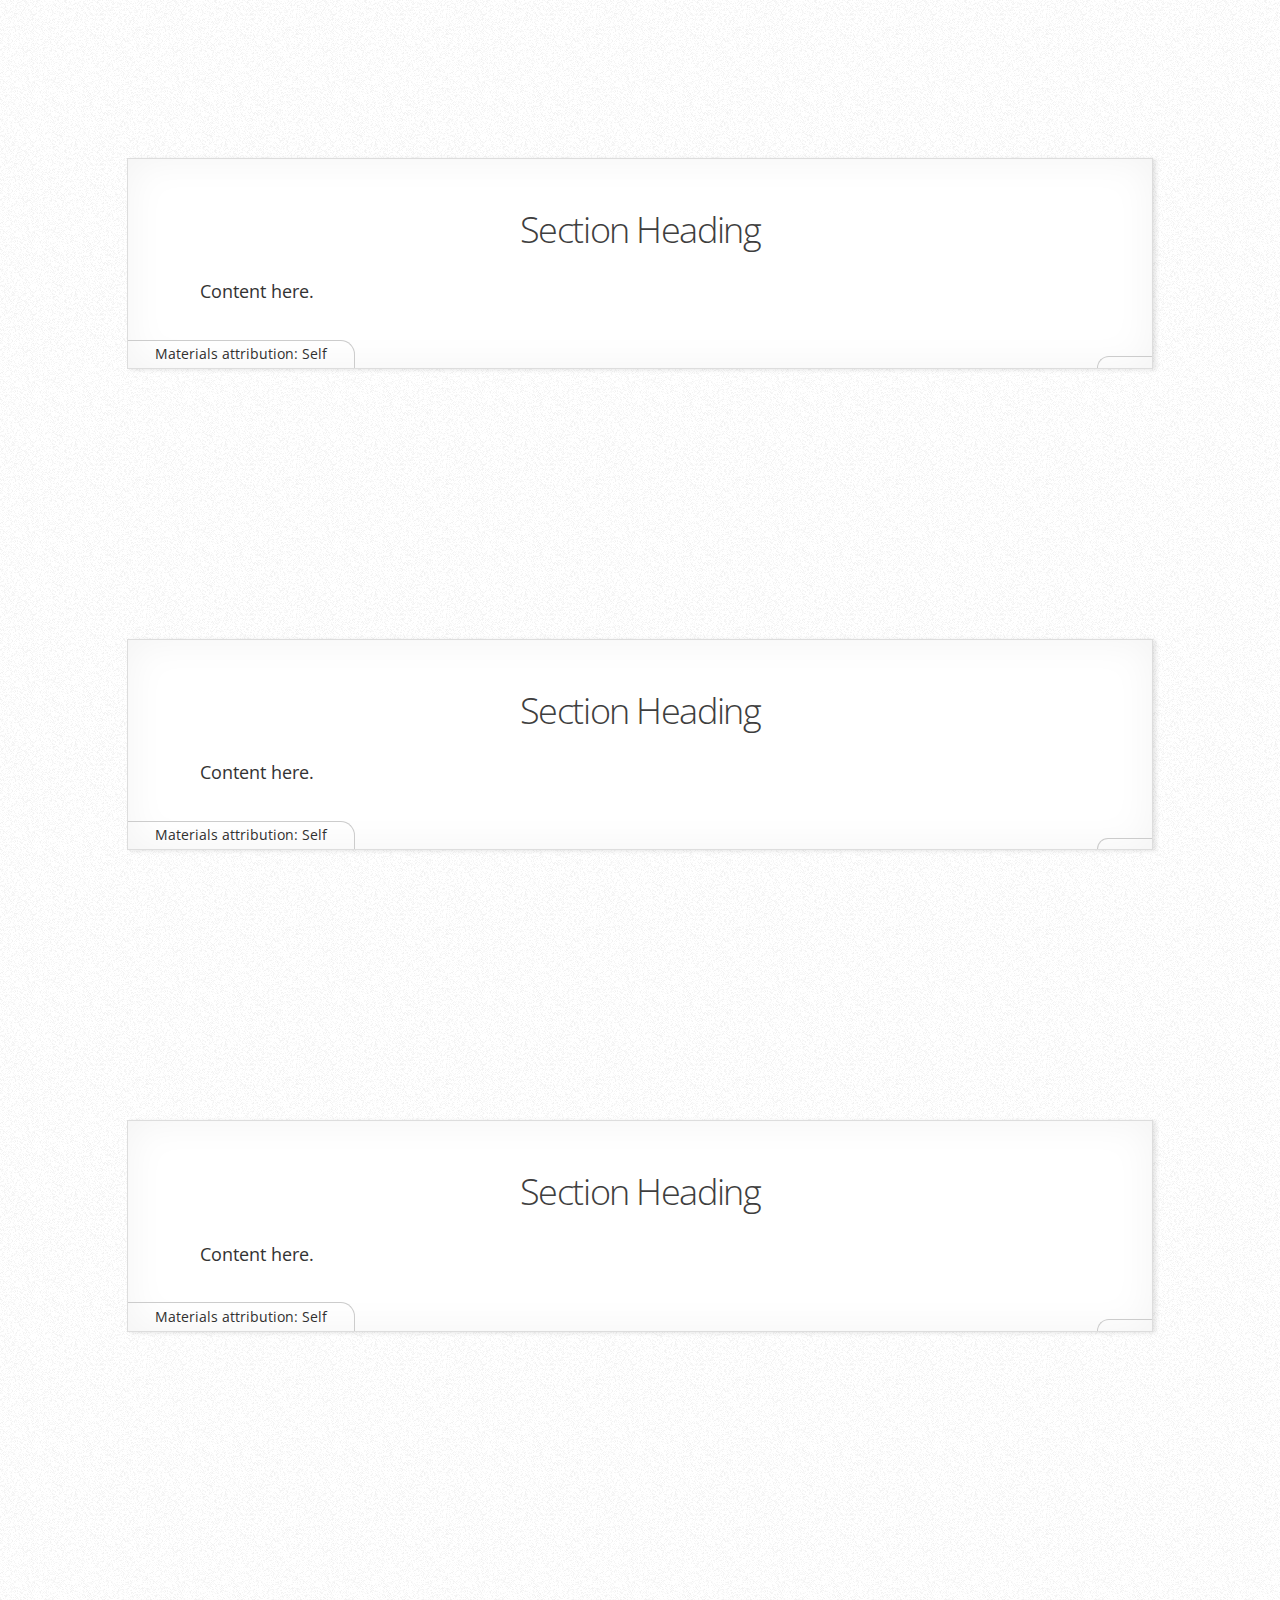
==== commit d626f505: "New material re learning objectives & modules" ====
--- a/CSM Curriculum.html
+++ b/CSM Curriculum.html
@@ -34,755 +34,896 @@
 <body>
 	<header>
 		<h1>Certified ScrumMaster<sup>®</sup> Curriculum</h1>
-	</header>
-	<div id="modules">
-		<section id="day-one-scrum">
-		<header>
-			<h1>Day 1: Scrum</h1>
+		<h2>Curriculum adapted from <a href="//scrumguides.org/scrum-guide.html">The Scrum Guide<sup>™</sup></a><br />&amp;<br /><a href="//www.scrumalliance.org/scrum/media/ScrumAllianceMedia/Files%20and%20PDFs/Certifications/CSM/CSM-Content-Outline-Learning-Objectives.pdf">Certified
+			ScrumMaster<sup>®</sup> (CSM) Content Outline and Learning Objectives</a></h2>
+			<h3>As Delivered by <a href="//davesabine.com">David Sabine (EST)</a></h3>
 		</header>
-			<section class="module" id="introductions">
+		<section>
+			<article>
+				<p>Curriculum design inspired by:</p>
+				<ul>
+					<li>Scrum
+						<ul>
+							<li>Mishkin Berteig</li>
+							<li>Zuzana Šochová</li>
+							<li>Mike Caspar</li>
+							<li>Dave Prior</li>
+							<li>Michael Sahota</li>
+							<li>Mike Bowler</li>
+							<li>Many others</li>
+						</ul>
+					</li>
+					<li>Pedagogy
+						<ul>
+							<li>Jeff Bush</li>
+							<li>Bill Prouten</li>
+							<li>Garry Berteig</li>
+							<li>J.B. Smith</li>
+							<li>Bruce Brander</li>
+							<li>John Cage</li>
+							<li>Shin'ichi Suzuki</li>
+							<li>Buckminster Fuller</li>
+							<li>Jean Piaget</li>
+							<li>Benjamin Bloom</li>
+							<li>Howard Gardner</li>
+							<li>Roger Waters</li>
+							<li>Marshall McLuhan</li>
+							<li>Abraham Maslow</li>
+							<li>Many others</li>
+						</ul>
+					</li>
+				</ul>
+			</article>
+		</section>
+		<div id="modules">
+			<section id="day-one-scrum">
 				<header>
-					<h1>Pre-Class</h1>
+					<h1>Day 1: Scrum</h1>
 				</header>
-				<article>
-					<p>Before class, participants have received an email notification reminding them of the start time and location (among other things).</p>
-					<p>Starting by 8:00 am, participants who arrive early are invited to have light breakfast snacks, coffee, juice.  They sit wherever they wish at round tables -- each table has between 4 and 7 participants.  Each seat has a folder and notebook waiting for them -- the folder includes Scrum Alliance Code of Ethics, an overview of the Agenda, and a "personal parking lot" used throughout the course for questions and remarks.</p>
-					<p>Meanwhile, I continue setting up the room and tables.  I make a point of introducing myself to each person (purpose: to begin learning and memorizing their name; to help them feel welcomed and comfortable).</p>
-				</article>
-				<aside class="timings">Unstructured: 30+ minutes</aside>
-			</section>
-			<section class="module" id="welcome--introductions">
-				<header>
-					<h1>Start of Training</h1>
-				</header>
-				<article>
-					<blockquote>"Good morning.  It's 8:30.  That means it's time to begin.  Welcome to Scrum Training."</blockquote>
-					<p>At exactly 8:30 am, class begins.  Normally, most people have arrived on time save for a few exceptions.  I introduce an activity to conduct at the tables:</p>
-					<ol>
-						<li>Each person create a name card, visible from across the room.</li>
-						<li>Each person share with their table-mates: name, something about their work, and something of a personal nature.</li>
-						<li>Each table has open discussion with a goal to (1) discover something common to all at the table; and (2) decide what information they will share with the room. (Example: perhaps everybody at the table has visited the same island resort in their lifetime?  Perhaps they all work in the same industry?)</li>
-					</ol>
-					<p>After discovering and deciding something to share, each table then shares a brief statement with the room.</p>
-				</article>
-				<aside class="timings">Instructions: 2 minutes.  Table activity: 7 minutes.  Tables share: 2 minutes.</aside>
-			</section>
-			<section class="module" id="about-scrum-alliance-certifications">
-				<header>
-					<h1>About Scrum Alliance<sup>®</sup></h1>
-				</header>
-				<article>
-					<p>Through describing the certifications supported by Scrum Alliance<sup>®</sup>, I introduce Scrum's roles and briefly define each.</p>
-				</article>
-				<aside class="timings">Lecture: 6 minutes.</aside>
-			</section>		
-			<section class="module" id="classroom-expectations-for-certification">
-				<header>
-					<h1>Expectations for Certification</h1>
-				</header>
-				<article>
-					<p>The expectation I have of participants in the class is that they demonstrate the ability to respect timeboxes, focus, and find ways to contribute to their own learning.</p>
-				</article>
-				<aside class="timings">Interactive Discussion: 6 minutes.</aside>
-			</section>
-			<section class="module" id="product-development-simulation-overview">
-				<header>
-					<h1>Product Development Simulation: Overview</h1>
-				</header>
-				<article>
-					<p>I am a firm believer that one must <em>use</em> Scrum to understand Scrum.  The most difficult aspects of Scrum cannot be taught but must be experienced.  Only through practical <em>experience</em> can one truly appreciate the nature of a Scrum team.  The most difficult aspects of Scrum to understand, based on my observations of learners in my classes, include:</p>
-					<ul>
-						<li>A Scrum Team is self-organizing.</li>
-						<li>A Scrum Team is cross-functional.</li>	
-						<li>A Scrum Team has no dependencies on others to get its work done.</li>
-						<li>A Scrum Team delivers a "Done" increment every Sprint.</li>	
-					</ul>
-				</article>
-				<aside class="timings"></aside>
-			</section>
-			<section class="module" id="sprint-1-increment">
-				<header>
-					<h1>Sprint 1: Practice</h1>
-				</header>
-				<article>
-					<p>Participants practice one Sprint using Scrum process.  Key points of learning include the principles of self-organizing team and learning by doing.</p>
-				</article>
-				<aside class="timings"></aside>
-			</section>
-			<section class="module" id="sprint-1-planning">
-				<header>
-					<h1>Section Heading</h1>
-				</header>
+				<section class="module" id="introductions">
+					<header>
+						<h1>Pre-Class</h1>
+					</header>
+					<article>
+						<p>Before class, participants have received an email notification reminding them of the start time and location (among other things).</p>
+						<p>Starting by 8:00 am, participants who arrive early are invited to have light breakfast snacks, coffee, juice.  They sit wherever they wish at round tables -- each table has between 4 and 7 participants.  Each seat has a folder and notebook waiting for them -- the folder includes Scrum Alliance<sup>®</sup> Code of Ethics, an overview of the Agenda, and a "personal parking lot" used throughout the course for questions and remarks.</p>
+						<p>On a prominent wall, I will have displayed a tool which participants can use to discuss Scrum -- which each other or with me.  It's a "Concept Centre" to inspire introspection among participants about their existing knowledge and current application of Scrum.  The tool helps identify whether a given practice or concept is part of Scrum.  Specifically, there are 3 headings:</p>
+						<ul>
+							<li>Scrum</li>
+							<li>Not Scrum (Compatible)</li>
+							<li>Not Scrum (<em>NOT</em> Compatible)</li>
+						</ul>
+						<p>And instructions are visible:</p>
+						<ul>
+							<li>Your own stickies: please create, read, edit, remove</li>
+							<li>Other peoples' stickies: please read</li>
+							<li>David: Will Review Periodically and Move Stickies to an appropriate location.</li>
+						</ul>
+						<p>As people arrive, I continue setting up the room and tables.  I make a point of introducing myself to each person.  I intend to help them feel welcomed and comfortable, as well this helps me to memorize their names.</p>
+					</article>
+					<aside class="timings">Unstructured: ~30 minutes</aside>
+					<aside class="attribution">Materials attribution: Self</aside>
+				</section>
+				<section class="module" id="welcome--introductions">
+					<header>
+						<h1>Start of Training</h1>
+					</header>
+					<article>
+						<blockquote>"Good morning.  It's 8:30.  That means it is time to begin.  Welcome to Scrum Training!"</blockquote>
+						<p>At exactly 8:30 am, class begins.  Most people arrive on time.  I introduce an activity to conduct at the tables:</p>
+						<ol>
+							<li>Each person, please create a name card which is visible from across the room.</li>
+							<li>Each person, please share with table-mates: name and something of interest (for example, something related to the work they do, or a reason for being in the class).</li>
+							<li>Each table, please have open discussion with a goal to (1) discover something common to all at the table; and (2) decide what information they will share with the room. (Example: perhaps everybody at the table has visited the same island resort in their lifetime?  Perhaps they all work in the same industry?)</li>
+						</ol>
+						<p>After discovering and deciding something to share, each table then shares a brief statement with the room.</p>
+					</article>
+					<aside class="timings">Table discussion &amp; sharing: 11 minutes</aside>
+					<aside class="attribution">Materials attribution: Self</aside>
+				</section>
+				<section class="module" id="about-scrum-alliance-certifications">
+					<header>
+						<h1>About Scrum Alliance<sup>®</sup></h1>
+					</header>
+					<article>
+						<p>In previous module, partipants invariably share that they are in class to learn about Scrum and achieve certification.  Therefore, I introduce them to Scrum Alliance<sup>®</sup>, as much to inform them of the community as to describe the available certifications.  This serves as an introduction to the roles of Scrum as well as a means of describing ways to effectively support a Scrum team environment:</p>
+						<ul>
+							<li>Scrum
+								<ul>
+									<li>Team Members</li>
+									<li>Scrum Master</li>
+									<li>Product Owner</li>
+								</ul>
+							</li>
+							<li>Supporting roles
+								<ul>
+									<li>Leadership (CAL1)</li>
+									<li>CSP (Experienced practitioners)</li>
+									<li>Education via training (CST, EST)</li>
+									<li>Education via coaching (CEC, CTC)</li>
+								</ul>
+							</li>
+						</ul>
+					</article>
+					<aside class="timings">Lecture: 6 minutes.</aside>
+					<aside class="attribution">Materials attribution: Self</aside>
+				</section>
+				<section class="module" id="classroom-expectations-for-certification">
+					<header>
+						<h1>Expectations for Certification</h1>
+					</header>
+					<article>
+						<p>The expectation I have of participants in the class is that they demonstrate the ability to respect timeboxes, focus, and find ways to contribute to the classroom learning environment.  We discuss examples of these skills:</p>
+						<ul>
+							<li>Respect timeboxes: Lead by example and be on time</li>
+							<li>Focus: Limit distractions such as electronic devices</li>
+							<li>Contribute to classroom: participate actively</li>
+						</ul>
+					</article>
+					<aside class="timings">Interactive Discussion: 6 minutes.</aside>
+					<aside class="attribution">Materials attribution: Self</aside>
+				</section>
+				<section class="module" id="product-development-simulation-overview">
+					<header>
+						<h1>Product Development Simulation: Overview</h1>
+					</header>
+					<article>
+						<p>I am a firm believer that one must <em>use</em> Scrum to understand Scrum.  The most difficult aspects of Scrum cannot be taught but must be experienced.  Only through practical <em>experience</em> can one truly appreciate the nature of a Scrum team.  The most difficult aspects of Scrum to understand, based on my observations of learners in my classes, include:</p>
+						<ul>
+							<li>A Scrum Team is self-organizing.</li>
+							<li>A Scrum Team is cross-functional.</li>
+							<li>A Scrum Team has no dependencies on others to get its work done.</li>
+							<li>A Scrum Team delivers a "Done" increment every Sprint.</li>
+						</ul>
+						<p>This overview is delivered in 3 parts as follows.</p>
+						<h2>Day 1 Agenda: 3 Sprints &amp; The Bubble</h2>
+						<h2>Product Vision: Comic Book &amp; Children's Fable</h2>
+						<h2>Becoming a Scrum Master...</h2>
+					</article>
+					<aside class="timings">Lecture &amp; Interactive Discussion: 30 minutes</aside>
+					<aside class="attribution">Materials attribution: Garry Berteig, Mishkin Berteig, and Self</aside>
+				</section>
+				<section class="module" id="sprint-1-increment">
+					<header>
+						<h1>Sprint 1: Practice</h1>
+					</header>
+					<article>
+						<p>Participants practice one Sprint using Scrum process.  Key points of learning include the principles of self-organizing team and learning by doing.</p>
+					</article>
+					<aside class="timings"></aside>
+					<aside class="attribution">Materials attribution: Self</aside>
+				</section>
+				<section class="module" id="sprint-1-planning">
+					<header>
+						<h1>Section Heading</h1>
+					</header>
+					<article>
+						<p>Content here.</p>
+					</article>
+					<aside class="timings"></aside>
+					<aside class="attribution">Materials attribution: Self</aside>
+				</section>
+				<section class="module" id="sprint-1-execution">
+					<header>
+						<h1>Section Heading</h1>
+					</header>
+					<article>
+						<p>Content here.</p>
+					</article>
+					<aside class="timings"></aside>
+					<aside class="attribution">Materials attribution: Self</aside>
+				</section>
+				<section class="module" id="sprint-1-review">
+					<header>
+						<h1>Section Heading</h1>
+					</header>
+					<article>
+						<p>Content here.</p>
+					</article>
+					<aside class="timings"></aside>
+					<aside class="attribution">Materials attribution: Self</aside>
+				</section>
+				<section class="module" id="sprint-1-retrospective">
+					<header>
+						<h1>Section Heading</h1>
+					</header>
+					<article>
+						<p>Content here.</p>
+					</article>
+					<aside class="timings"></aside>
+					<aside class="attribution">Materials attribution: Self</aside>
+				</section>
+				<section class="module" id="sprint-1-customer-feedback">
+					<header>
+						<h1>Section Heading</h1>
+					</header>
+					<article>
+						<p>Content here.</p>
+					</article>
+					<aside class="timings"></aside>
+					<aside class="attribution">Materials attribution: Self</aside>
+				</section>
+				<section class="module" id="sprint-backlog">
+					<header>
+						<h1>Section Heading</h1>
+					</header>
+					<article>
+						<p>Content here.</p>
+					</article>
+					<aside class="timings"></aside>
+					<aside class="attribution">Materials attribution: Self</aside>
+				</section>
+				<section class="module" id="agile-planning--sprint-goal">
+					<header>
+						<h1>Section Heading</h1>
+					</header>
+					<article>
+						<p>Content here.</p>
+					</article>
+					<aside class="timings"></aside>
+					<aside class="attribution">Materials attribution: Self</aside>
+				</section>
+				<section class="module" id="technique-for-decomposing-a-sprint-goal">
+					<header>
+						<h1>Section Heading</h1>
+					</header>
+					<article>
+						<p>Content here.</p>
+					</article>
+					<aside class="timings"></aside>
+					<aside class="attribution">Materials attribution: Self</aside>
+				</section>
+				<section class="module" id="sprint-2-increment">
+					<header>
+						<h1>Section Heading</h1>
+					</header>
+					<article>
+						<p>Content here.</p>
+					</article>
+					<aside class="timings"></aside>
+					<aside class="attribution">Materials attribution: Self</aside>
+				</section>
+				<section class="module" id="sprint-2-planning">
+					<header>
+						<h1>Section Heading</h1>
+					</header>
+					<article>
+						<p>Content here.</p>
+					</article>
+					<aside class="timings"></aside>
+					<aside class="attribution">Materials attribution: Self</aside>
+				</section>
+				<section class="module" id="sprint-2-execution">
+					<header>
+						<h1>Section Heading</h1>
+					</header>
+					<article>
+						<p>Content here.</p>
+					</article>
+					<aside class="timings"></aside>
+					<aside class="attribution">Materials attribution: Self</aside>
+				</section>
+				<section class="module" id="sprint-2-review">
+					<header>
+						<h1>Section Heading</h1>
+					</header>
+					<article>
+						<p>Content here.</p>
+					</article>
+					<aside class="timings"></aside>
+					<aside class="attribution">Materials attribution: Self</aside>
+				</section>
+				<section class="module" id="sprint-2-retrospective">
+					<header>
+						<h1>Section Heading</h1>
+					</header>
+					<article>
+						<p>Content here.</p>
+					</article>
+					<aside class="timings"></aside>
+					<aside class="attribution">Materials attribution: Self</aside>
+				</section>
+				<section class="module" id="sprint-2-customer-feedback">
+					<header>
+						<h1>Section Heading</h1>
+					</header>
+					<article>
+						<p>Content here.</p>
+					</article>
+					<aside class="timings"></aside>
+					<aside class="attribution">Materials attribution: Self</aside>
+				</section>
+				<section class="module" id="product-backlog">
+					<header>
+						<h1>Section Heading</h1>
+					</header>
+					<article>
+						<p>Content here.</p>
+					</article>
+					<aside class="timings"></aside>
+					<aside class="attribution">Materials attribution: Self</aside>
+				</section>
+				<section class="module" id="agile-planning--welcoming-change">
+					<header>
+						<h1>Section Heading</h1>
+					</header>
+					<article>
+						<p>Content here.</p>
+					</article>
+					<aside class="timings"></aside>
+					<aside class="attribution">Materials attribution: Self</aside>
+				</section>
+				<section class="module" id="pbis-estimation--ordering">
+					<header>
+						<h1>Section Heading</h1>
+					</header>
+					<article>
+						<p>Content here.</p>
+					</article>
+					<aside class="timings"></aside>
+					<aside class="attribution">Materials attribution: Self</aside>
+				</section>
+				<section class="module" id="artifact-transparency">
+					<header>
+						<h1>Section Heading</h1>
+					</header>
+					<article>
+						<p>Content here.</p>
+					</article>
+					<aside class="timings"></aside>
+					<aside class="attribution">Materials attribution: Self</aside>
+				</section>
+				<section class="module" id="tools">
+					<header>
+						<h1>Section Heading</h1>
+					</header>
+					<article>
+						<p>Content here.</p>
+					</article>
+					<aside class="timings"></aside>
+					<aside class="attribution">Materials attribution: Self</aside>
+				</section>
+				<section class="module" id="task-board">
+					<header>
+						<h1>Section Heading</h1>
+					</header>
+					<article>
+						<p>Content here.</p>
+					</article>
+					<aside class="timings"></aside>
+					<aside class="attribution">Materials attribution: Self</aside>
+				</section>
+				<section class="module" id="burndown-chart">
+					<header>
+						<h1>Section Heading</h1>
+					</header>
+					<article>
+						<p>Content here.</p>
+					</article>
+					<aside class="timings"></aside>
+					<aside class="attribution">Materials attribution: Self</aside>
+				</section>
+				<section class="module" id="sprint-3-increment">
+					<header>
+						<h1>Section Heading</h1>
+					</header>
+					<article>
+						<p>Content here.</p>
+					</article>
+					<aside class="timings"></aside>
+					<aside class="attribution">Materials attribution: Self</aside>
+				</section>
+				<section class="module" id="sprint-3-planning">
+					<header>
+						<h1>Section Heading</h1>
+					</header>
+					<article>
+						<p>Content here.</p>
+					</article>
+					<aside class="timings"></aside>
+					<aside class="attribution">Materials attribution: Self</aside>
+				</section>
+				<section class="module" id="sprint-3-execution">
+					<header>
+						<h1>Section Heading</h1>
+					</header>
+					<article>
+						<p>Content here.</p>
+					</article>
+					<aside class="timings"></aside>
+					<aside class="attribution">Materials attribution: Self</aside>
+				</section>
+				<section class="module" id="sprint-3-review">
+					<header>
+						<h1>Section Heading</h1>
+					</header>
+					<article>
+						<p>Content here.</p>
+					</article>
+					<aside class="timings"></aside>
+					<aside class="attribution">Materials attribution: Self</aside>
+				</section>
+				<section class="module" id="sprint-3-retrospective">
+					<header>
+						<h1>Section Heading</h1>
+					</header>
+					<article>
+						<p>Content here.</p>
+					</article>
+					<aside class="timings"></aside>
+					<aside class="attribution">Materials attribution: Self</aside>
+				</section>
+				<section class="module" id="debrief">
+					<header>
+						<h1>Section Heading</h1>
+					</header>
+					<article>
+						<p>Content here.</p>
+					</article>
+					<aside class="timings"></aside>
+					<aside class="attribution">Materials attribution: Self</aside>
+				</section>
+				<hea
+				der><h1>Section Heading<
+				/h1></header>
 				<article>
 					<p>Content here.</p>
 				</article>
-				<aside class="timings"></aside>
 			</section>
-			<section class="module" id="sprint-1-execution">
-				<header>
-					<h1>Section Heading</h1>
-				</header>
-				<article>
-					<p>Content here.</p>
-				</article>
-				<aside class="timings"></aside>
+			<section id="day-two-theory">
+				<section class="module" id="what-did-you-learn-retrospective">
+					<header>
+						<h1>Section Heading</h1>
+					</header>
+					<article>
+						<p>Content here.</p>
+					</article>
+					<aside class="timings"></aside>
+					<aside class="attribution">Materials attribution: Self</aside>
+				</section>
+				<section class="module" id="agile-foundations">
+					<header>
+						<h1>Section Heading</h1>
+					</header>
+					<article>
+						<p>Content here.</p>
+					</article>
+					<aside class="timings"></aside>
+					<aside class="attribution">Materials attribution: Self</aside>
+				</section>
+				<section class="module" id="history-of-agile">
+					<header>
+						<h1>Section Heading</h1>
+					</header>
+					<article>
+						<p>Content here.</p>
+					</article>
+					<aside class="timings"></aside>
+					<aside class="attribution">Materials attribution: Self</aside>
+				</section>
+				<section class="module" id="the-manifesto-for-agile-software-development">
+					<header>
+						<h1>Section Heading</h1>
+					</header>
+					<article>
+						<p>Content here.</p>
+					</article>
+					<aside class="timings"></aside>
+					<aside class="attribution">Materials attribution: Self</aside>
+				</section>
+				<section class="module" id="strategies-for-resolving-obstacles">
+					<header>
+						<h1>Section Heading</h1>
+					</header>
+					<article>
+						<p>Content here.</p>
+					</article>
+					<aside class="timings"></aside>
+					<aside class="attribution">Materials attribution: Self</aside>
+				</section>
+				<section class="module" id="definition-of-done">
+					<header>
+						<h1>Section Heading</h1>
+					</header>
+					<article>
+						<p>Content here.</p>
+					</article>
+					<aside class="timings"></aside>
+					<aside class="attribution">Materials attribution: Self</aside>
+				</section>
+				<section class="module" id="no-dependencies">
+					<header>
+						<h1>Section Heading</h1>
+					</header>
+					<article>
+						<p>Content here.</p>
+					</article>
+					<aside class="timings"></aside>
+					<aside class="attribution">Materials attribution: Self</aside>
+				</section>
+				<section class="module" id="the-scrum-master--impediments">
+					<header>
+						<h1>Section Heading</h1>
+					</header>
+					<article>
+						<p>Content here.</p>
+					</article>
+					<aside class="timings"></aside>
+					<aside class="attribution">Materials attribution: Self</aside>
+				</section>
+				<section class="module" id="technique-for-understanding-done">
+					<header>
+						<h1>Section Heading</h1>
+					</header>
+					<article>
+						<p>Content here.</p>
+					</article>
+					<aside class="timings"></aside>
+					<aside class="attribution">Materials attribution: Self</aside>
+				</section>
+				<section class="module" id="done-done">
+					<header>
+						<h1>Section Heading</h1>
+					</header>
+					<article>
+						<p>Content here.</p>
+					</article>
+					<aside class="timings"></aside>
+					<aside class="attribution">Materials attribution: Self</aside>
+				</section>
+				<section class="module" id="scrum-is-immutable-story">
+					<header>
+						<h1>Section Heading</h1>
+					</header>
+					<article>
+						<p>Content here.</p>
+					</article>
+					<aside class="timings"></aside>
+					<aside class="attribution">Materials attribution: Self</aside>
+				</section>
+				<section class="module" id="patterns-of-organizational-change">
+					<header>
+						<h1>Section Heading</h1>
+					</header>
+					<article>
+						<p>Content here.</p>
+					</article>
+					<aside class="timings"></aside>
+					<aside class="attribution">Materials attribution: Self</aside>
+				</section>
+				<section class="module" id="supporting-agile-culture">
+					<header>
+						<h1>Section Heading</h1>
+					</header>
+					<article>
+						<p>Content here.</p>
+					</article>
+					<aside class="timings"></aside>
+					<aside class="attribution">Materials attribution: Self</aside>
+				</section>
+				<section class="module" id="why">
+					<header>
+						<h1>Section Heading</h1>
+					</header>
+					<article>
+						<p>Content here.</p>
+					</article>
+					<aside class="timings"></aside>
+					<aside class="attribution">Materials attribution: Self</aside>
+				</section>
+				<section class="module" id="teams-are-the-performance-unit">
+					<header>
+						<h1>Section Heading</h1>
+					</header>
+					<article>
+						<p>Content here.</p>
+					</article>
+					<aside class="timings"></aside>
+					<aside class="attribution">Materials attribution: Self</aside>
+				</section>
+				<section class="module" id="case-study">
+					<header>
+						<h1>Section Heading</h1>
+					</header>
+					<article>
+						<p>Content here.</p>
+					</article>
+					<aside class="timings"></aside>
+					<aside class="attribution">Materials attribution: Self</aside>
+				</section>
+				<section class="module" id="scrum-master-selfassessment">
+					<header>
+						<h1>Section Heading</h1>
+					</header>
+					<article>
+						<p>Content here.</p>
+					</article>
+					<aside class="timings"></aside>
+					<aside class="attribution">Materials attribution: Self</aside>
+				</section>
+				<section class="module" id="advanced-topics-time-permitting">
+					<header>
+						<h1>Section Heading</h1>
+					</header>
+					<article>
+						<p>Content here.</p>
+					</article>
+					<aside class="timings"></aside>
+					<aside class="attribution">Materials attribution: Self</aside>
+				</section>
+				<section class="module" id="complexity--empiricism">
+					<header>
+						<h1>Section Heading</h1>
+					</header>
+					<article>
+						<p>Content here.</p>
+					</article>
+					<aside class="timings"></aside>
+					<aside class="attribution">Materials attribution: Self</aside>
+				</section>
+				<section class="module" id="comparisonproject-managementproduct-development">
+					<header>
+						<h1>Section Heading</h1>
+					</header>
+					<article>
+						<p>Content here.</p>
+					</article>
+					<aside class="timings"></aside>
+					<aside class="attribution">Materials attribution: Self</aside>
+				</section>
+				<section class="module" id="project-management">
+					<header>
+						<h1>Section Heading</h1>
+					</header>
+					<article>
+						<p>Content here.</p>
+					</article>
+					<aside class="timings"></aside>
+					<aside class="attribution">Materials attribution: Self</aside>
+				</section>
+				<section class="module" id="product-development">
+					<header>
+						<h1>Section Heading</h1>
+					</header>
+					<article>
+						<p>Content here.</p>
+					</article>
+					<aside class="timings"></aside>
+					<aside class="attribution">Materials attribution: Self</aside>
+				</section>
+				<section class="module" id="comparisonsequential-waterfalliterative--incremental-agile">
+					<header>
+						<h1>Section Heading</h1>
+					</header>
+					<article>
+						<p>Content here.</p>
+					</article>
+					<aside class="timings"></aside>
+					<aside class="attribution">Materials attribution: Self</aside>
+				</section>
+				<section class="module" id="sequential-waterfall">
+					<header>
+						<h1>Section Heading</h1>
+					</header>
+					<article>
+						<p>Content here.</p>
+					</article>
+					<aside class="timings"></aside>
+					<aside class="attribution">Materials attribution: Self</aside>
+				</section>
+				<section class="module" id="iterative--incremental-agile">
+					<header>
+						<h1>Section Heading</h1>
+					</header>
+					<article>
+						<p>Content here.</p>
+					</article>
+					<aside class="timings"></aside>
+					<aside class="attribution">Materials attribution: Self</aside>
+				</section>
+				<section class="module" id="scaling-to-multiple-teams">
+					<header>
+						<h1>Section Heading</h1>
+					</header>
+					<article>
+						<p>Content here.</p>
+					</article>
+					<aside class="timings"></aside>
+					<aside class="attribution">Materials attribution: Self</aside>
+				</section>
+				<section class="module" id="agile-transformation">
+					<header>
+						<h1>Section Heading</h1>
+					</header>
+					<article>
+						<p>Content here.</p>
+					</article>
+					<aside class="timings"></aside>
+					<aside class="attribution">Materials attribution: Self</aside>
+				</section>
+				<section class="module" id="kanban--openagile--xp">
+					<header>
+						<h1>Section Heading</h1>
+					</header>
+					<article>
+						<p>Content here.</p>
+					</article>
+					<aside class="timings"></aside>
+					<aside class="attribution">Materials attribution: Self</aside>
+				</section>
+				<section class="module" id="agile-engineering-practices">
+					<header>
+						<h1>Section Heading</h1>
+					</header>
+					<article>
+						<p>Content here.</p>
+					</article>
+					<aside class="timings"></aside>
+					<aside class="attribution">Materials attribution: Self</aside>
+				</section>
+				<section class="module" id="wrapup">
+					<header>
+						<h1>Section Heading</h1>
+					</header>
+					<article>
+						<p>Content here.</p>
+					</article>
+					<aside class="timings"></aside>
+					<aside class="attribution">Materials attribution: Self</aside>
+				</section>
+				<section class="module" id="feedback-forms--next-steps">
+					<header>
+						<h1>Section Heading</h1>
+					</header>
+					<article>
+						<p>Content here.</p>
+					</article>
+					<aside class="timings"></aside>
+					<aside class="attribution">Materials attribution: Self</aside>
+				</section>
 			</section>
-			<section class="module" id="sprint-1-review">
-				<header>
-					<h1>Section Heading</h1>
-				</header>
-				<article>
-					<p>Content here.</p>
-				</article>
-				<aside class="timings"></aside>
-			</section>
-			<section class="module" id="sprint-1-retrospective">
-				<header>
-					<h1>Section Heading</h1>
-				</header>
-				<article>
-					<p>Content here.</p>
-				</article>
-				<aside class="timings"></aside>
-			</section>
-			<section class="module" id="sprint-1-customer-feedback">
-				<header>
-					<h1>Section Heading</h1>
-				</header>
-				<article>
-					<p>Content here.</p>
-				</article>
-				<aside class="timings"></aside>
-			</section>
-			<section class="module" id="sprint-backlog">
-				<header>
-					<h1>Section Heading</h1>
-				</header>
-				<article>
-					<p>Content here.</p>
-				</article>
-				<aside class="timings"></aside>
-			</section>
-			<section class="module" id="agile-planning--sprint-goal">
-				<header>
-					<h1>Section Heading</h1>
-				</header>
-				<article>
-					<p>Content here.</p>
-				</article>
-				<aside class="timings"></aside>
-			</section>
-			<section class="module" id="technique-for-decomposing-a-sprint-goal">
-				<header>
-					<h1>Section Heading</h1>
-				</header>
-				<article>
-					<p>Content here.</p>
-				</article>
-				<aside class="timings"></aside>
-			</section>
-			<section class="module" id="sprint-2-increment">
-				<header>
-					<h1>Section Heading</h1>
-				</header>
-				<article>
-					<p>Content here.</p>
-				</article>
-				<aside class="timings"></aside>
-			</section>
-			<section class="module" id="sprint-2-planning">
-				<header>
-					<h1>Section Heading</h1>
-				</header>
-				<article>
-					<p>Content here.</p>
-				</article>
-				<aside class="timings"></aside>
-			</section>
-			<section class="module" id="sprint-2-execution">
-				<header>
-					<h1>Section Heading</h1>
-				</header>
-				<article>
-					<p>Content here.</p>
-				</article>
-				<aside class="timings"></aside>
-			</section>
-			<section class="module" id="sprint-2-review">
-				<header>
-					<h1>Section Heading</h1>
-				</header>
-				<article>
-					<p>Content here.</p>
-				</article>
-				<aside class="timings"></aside>
-			</section>
-			<section class="module" id="sprint-2-retrospective">
-				<header>
-					<h1>Section Heading</h1>
-				</header>
-				<article>
-					<p>Content here.</p>
-				</article>
-				<aside class="timings"></aside>
-			</section>
-			<section class="module" id="sprint-2-customer-feedback">
-				<header>
-					<h1>Section Heading</h1>
-				</header>
-				<article>
-					<p>Content here.</p>
-				</article>
-				<aside class="timings"></aside>
-			</section>
-			<section class="module" id="product-backlog">
-				<header>
-					<h1>Section Heading</h1>
-				</header>
-				<article>
-					<p>Content here.</p>
-				</article>
-				<aside class="timings"></aside>
-			</section>
-			<section class="module" id="agile-planning--welcoming-change">
-				<header>
-					<h1>Section Heading</h1>
-				</header>
-				<article>
-					<p>Content here.</p>
-				</article>
-				<aside class="timings"></aside>
-			</section>
-			<section class="module" id="pbis-estimation--ordering">
-				<header>
-					<h1>Section Heading</h1>
-				</header>
-				<article>
-					<p>Content here.</p>
-				</article>
-				<aside class="timings"></aside>
-			</section>
-			<section class="module" id="artifact-transparency">
-				<header>
-					<h1>Section Heading</h1>
-				</header>
-				<article>
-					<p>Content here.</p>
-				</article>
-				<aside class="timings"></aside>
-			</section>
-			<section class="module" id="tools">
-				<header>
-					<h1>Section Heading</h1>
-				</header>
-				<article>
-					<p>Content here.</p>
-				</article>
-				<aside class="timings"></aside>
-			</section>
-			<section class="module" id="task-board">
-				<header>
-					<h1>Section Heading</h1>
-				</header>
-				<article>
-					<p>Content here.</p>
-				</article>
-				<aside class="timings"></aside>
-			</section>
-			<section class="module" id="burndown-chart">
-				<header>
-					<h1>Section Heading</h1>
-				</header>
-				<article>
-					<p>Content here.</p>
-				</article>
-				<aside class="timings"></aside>
-			</section>
-			<section class="module" id="sprint-3-increment">
-				<header>
-					<h1>Section Heading</h1>
-				</header>
-				<article>
-					<p>Content here.</p>
-				</article>
-				<aside class="timings"></aside>
-			</section>
-			<section class="module" id="sprint-3-planning">
-				<header>
-					<h1>Section Heading</h1>
-				</header>
-				<article>
-					<p>Content here.</p>
-				</article>
-				<aside class="timings"></aside>
-			</section>
-			<section class="module" id="sprint-3-execution">
-				<header>
-					<h1>Section Heading</h1>
-				</header>
-				<article>
-					<p>Content here.</p>
-				</article>
-				<aside class="timings"></aside>
-			</section>
-			<section class="module" id="sprint-3-review">
-				<header>
-					<h1>Section Heading</h1>
-				</header>
-				<article>
-					<p>Content here.</p>
-				</article>
-				<aside class="timings"></aside>
-			</section>
-			<section class="module" id="sprint-3-retrospective">
-				<header>
-					<h1>Section Heading</h1>
-				</header>
-				<article>
-					<p>Content here.</p>
-				</article>
-				<aside class="timings"></aside>
-			</section>
-			<section class="module" id="debrief">
-				<header>
-					<h1>Section Heading</h1>
-				</header>
-				<article>
-					<p>Content here.</p>
-				</article>
-				<aside class="timings"></aside>
-			</section>
-
-			<hea
-			der><h1>Section Heading<
-			/h1></header>
-			<article>
-				<p>Content here.</p>
-			</article>
-		</section>
-		<section id="day-two-theory">
-			<section class="module" id="what-did-you-learn-retrospective">
-				<header>
-					<h1>Section Heading</h1>
-				</header>
-				<article>
-					<p>Content here.</p>
-				</article>
-				<aside class="timings"></aside>
-			</section>
-			<section class="module" id="agile-foundations">
-				<header>
-					<h1>Section Heading</h1>
-				</header>
-				<article>
-					<p>Content here.</p>
-				</article>
-				<aside class="timings"></aside>
-			</section>
-			<section class="module" id="history-of-agile">
-				<header>
-					<h1>Section Heading</h1>
-				</header>
-				<article>
-					<p>Content here.</p>
-				</article>
-				<aside class="timings"></aside>
-			</section>
-			<section class="module" id="the-manifesto-for-agile-software-development">
-				<header>
-					<h1>Section Heading</h1>
-				</header>
-				<article>
-					<p>Content here.</p>
-				</article>
-				<aside class="timings"></aside>
-			</section>
-			<section class="module" id="strategies-for-resolving-obstacles">
-				<header>
-					<h1>Section Heading</h1>
-				</header>
-				<article>
-					<p>Content here.</p>
-				</article>
-				<aside class="timings"></aside>
-			</section>
-			<section class="module" id="definition-of-done">
-				<header>
-					<h1>Section Heading</h1>
-				</header>
-				<article>
-					<p>Content here.</p>
-				</article>
-				<aside class="timings"></aside>
-			</section>
-			<section class="module" id="no-dependencies">
-				<header>
-					<h1>Section Heading</h1>
-				</header>
-				<article>
-					<p>Content here.</p>
-				</article>
-				<aside class="timings"></aside>
-			</section>
-			<section class="module" id="the-scrum-master--impediments">
-				<header>
-					<h1>Section Heading</h1>
-				</header>
-				<article>
-					<p>Content here.</p>
-				</article>
-				<aside class="timings"></aside>
-			</section>
-			<section class="module" id="technique-for-understanding-done">
-				<header>
-					<h1>Section Heading</h1>
-				</header>
-				<article>
-					<p>Content here.</p>
-				</article>
-				<aside class="timings"></aside>
-			</section>
-			<section class="module" id="done-done">
-				<header>
-					<h1>Section Heading</h1>
-				</header>
-				<article>
-					<p>Content here.</p>
-				</article>
-				<aside class="timings"></aside>
-			</section>
-			<section class="module" id="scrum-is-immutable-story">
-				<header>
-					<h1>Section Heading</h1>
-				</header>
-				<article>
-					<p>Content here.</p>
-				</article>
-				<aside class="timings"></aside>
-			</section>
-			<section class="module" id="patterns-of-organizational-change">
-				<header>
-					<h1>Section Heading</h1>
-				</header>
-				<article>
-					<p>Content here.</p>
-				</article>
-				<aside class="timings"></aside>
-			</section>
-			<section class="module" id="supporting-agile-culture">
-				<header>
-					<h1>Section Heading</h1>
-				</header>
-				<article>
-					<p>Content here.</p>
-				</article>
-				<aside class="timings"></aside>
-			</section>
-			<section class="module" id="why">
-				<header>
-					<h1>Section Heading</h1>
-				</header>
-				<article>
-					<p>Content here.</p>
-				</article>
-				<aside class="timings"></aside>
-			</section>
-			<section class="module" id="teams-are-the-performance-unit">
-				<header>
-					<h1>Section Heading</h1>
-				</header>
-				<article>
-					<p>Content here.</p>
-				</article>
-				<aside class="timings"></aside>
-			</section>
-			<section class="module" id="case-study">
-				<header>
-					<h1>Section Heading</h1>
-				</header>
-				<article>
-					<p>Content here.</p>
-				</article>
-				<aside class="timings"></aside>
-			</section>
-			<section class="module" id="scrum-master-selfassessment">
-				<header>
-					<h1>Section Heading</h1>
-				</header>
-				<article>
-					<p>Content here.</p>
-				</article>
-				<aside class="timings"></aside>
-			</section>
-			<section class="module" id="advanced-topics-time-permitting">
-				<header>
-					<h1>Section Heading</h1>
-				</header>
-				<article>
-					<p>Content here.</p>
-				</article>
-				<aside class="timings"></aside>
-			</section>
-			<section class="module" id="complexity--empiricism">
-				<header>
-					<h1>Section Heading</h1>
-				</header>
-				<article>
-					<p>Content here.</p>
-				</article>
-				<aside class="timings"></aside>
-			</section>
-			<section class="module" id="comparisonproject-managementproduct-development">
-				<header>
-					<h1>Section Heading</h1>
-				</header>
-				<article>
-					<p>Content here.</p>
-				</article>
-				<aside class="timings"></aside>
-			</section>
-			<section class="module" id="project-management">
-				<header>
-					<h1>Section Heading</h1>
-				</header>
-				<article>
-					<p>Content here.</p>
-				</article>
-				<aside class="timings"></aside>
-			</section>
-			<section class="module" id="product-development">
-				<header>
-					<h1>Section Heading</h1>
-				</header>
-				<article>
-					<p>Content here.</p>
-				</article>
-				<aside class="timings"></aside>
-			</section>
-			<section class="module" id="comparisonsequential-waterfalliterative--incremental-agile">
-				<header>
-					<h1>Section Heading</h1>
-				</header>
-				<article>
-					<p>Content here.</p>
-				</article>
-				<aside class="timings"></aside>
-			</section>
-			<section class="module" id="sequential-waterfall">
-				<header>
-					<h1>Section Heading</h1>
-				</header>
-				<article>
-					<p>Content here.</p>
-				</article>
-				<aside class="timings"></aside>
-			</section>
-			<section class="module" id="iterative--incremental-agile">
-				<header>
-					<h1>Section Heading</h1>
-				</header>
-				<article>
-					<p>Content here.</p>
-				</article>
-				<aside class="timings"></aside>
-			</section>
-			<section class="module" id="scaling-to-multiple-teams">
-				<header>
-					<h1>Section Heading</h1>
-				</header>
-				<article>
-					<p>Content here.</p>
-				</article>
-				<aside class="timings"></aside>
-			</section>
-			<section class="module" id="agile-transformation">
-				<header>
-					<h1>Section Heading</h1>
-				</header>
-				<article>
-					<p>Content here.</p>
-				</article>
-				<aside class="timings"></aside>
-			</section>
-			<section class="module" id="kanban--openagile--xp">
-				<header>
-					<h1>Section Heading</h1>
-				</header>
-				<article>
-					<p>Content here.</p>
-				</article>
-				<aside class="timings"></aside>
-			</section>
-			<section class="module" id="agile-engineering-practices">
-				<header>
-					<h1>Section Heading</h1>
-				</header>
-				<article>
-					<p>Content here.</p>
-				</article>
-				<aside class="timings"></aside>
-			</section>
-			<section class="module" id="wrapup">
-				<header>
-					<h1>Section Heading</h1>
-				</header>
-				<article>
-					<p>Content here.</p>
-				</article>
-				<aside class="timings"></aside>
-			</section>
-			<section class="module" id="feedback-forms--next-steps">
-				<header>
-					<h1>Section Heading</h1>
-				</header>
-				<article>
-					<p>Content here.</p>
-				</article>
-				<aside class="timings"></aside>
-			</section>
-		</section>
-	</div>
-	<footer>
-		<ul id="learningobjectives">
-			<li id="generalknowledge">General Knowledge
-				<ul>
-					<li id="generalknowledge-agilemanifesto">Agile Manifesto</li>
-				</ul>
-			</li>
-			<li id="scrumfoundations">Scrum Foundations
-				<ul>
-					<li id="scrumfoundations-empericalprocesses">Empirical &amp; Defined Processes</li>
-					<li id="scrumfoundations-sprintIID">Sprint-Iterative and Incremental</li>
-					<li id="scrumfoundations-sprintprotected">Sprint-Protected</li>
-					<li id="scrumfoundations-sprinttimeboxed">Sprint-Timeboxed
-						<ul>
-							<li id="sprinttimeboxed-whatisatimebox">What is a Timebox?</li>
-							<li id="sprinttimeboxed-sprintduration">Trade-offs re Sprint Duration</li>
-						</ul>
-					</li>
-					<li id="scrumfoundations-signficanceofdone">The Significance of "Done"
-						<ul>
-							<li id="signficanceofdone-potentiallyreleasable">Potentially Releasable Increment</li>
-						</ul>
-					</li>
-					<li id="scrumfoundations-scrumvalues">The Five Scrum Values</li>
-					<li id="scrumfoundations-applicability">The Applicability of Scrum</li>
-				</ul>
-			</li>
-			<li id="scrumroles">Scrum Roles
-				<ul>
-					<li id="scrumroles-scrummaster">Scrum Master
-						<ul>
-							<li id="scrummaster-responsibilities">Responsibilities
-								<ul>
-									<li id="scrummaster-processresponsibilities">Process-Related Responsibilities</li>
-									<li id="scrummaster-changeagent">Change Agent</li>
-									<li id="scrummaster-removesimpediments">Removes Impediments</li>
-									<li id="scrummaster-servant">Servant</li>
-									<li id="scrummaster-coach">Coach</li>
-									<li id="scrummaster-protectstheteam">Protects the Team</li>
-									<li id="scrummaster-guidestheteam">Guides the Team</li>
-								</ul>
-							</li>
-							<li id="scrummaster-authority">Authority</li>
-						</ul>
-					</li>
-					<li id="scrumroles-productowner">Product Owner
-						<ul>
-							<li id="productowner-responsibilities">Responsibilities
-								<ul>
-									<li id="productowner-success">Drives Product Success</li>
-									<li id="productowner-vision">Leads Product Vision</li>
-									<li id="productowner-ownsthebacklog">Owns the Product Backlog</li>
-									<li id="productowner-collaborateswithteam">Collaborates with the Team</li>
-									<li id="productowner-collaborateswithstakeholders">Collaborates with Stakeholders</li>
-									<li id="productowner-participatesinsprintreview">Participates in Sprint Events</li>
-								</ul>
-							</li>
-							<li id="productowner-authority">Authority</li>
-							<li id="productowner-constraints">Constraints</li>
-							<li id="productowner-singleproductowner">Single Product Owner / Product</li>
-							<li id="productowner-organizationalrespect">Organizational Respect</li>
-						</ul>
-					</li>
-					<li id="scrumroles-team">The Team
-						<ul>
-							<li id="scrumroles-responsibilities">Responsibilities
-								<ul>
-									<li id="scrumroles-selforganizing">Self-Organizing</li>
-									<li id="scrumroles-delivers">Delivers a Product Increment</li>
-									<li id="scrumroles-sprintbacklog">Owns the Sprint Backlog</li>
-									<li id="scrumroles-participatesinsprint">Participates in Sprint Events</li>
-								</ul>
-							</li>
-							<li id="scrumroles-authority">Authority</li>
-							<li id="scrumroles-teamwork">Teamwork</li>
-							<li id="scrumroles-characteristics">Team Characteristics</li>
-						</ul>
-					</li>
-					<li id="scrumroles-impactontraditionalroles">Impact on Traditional Roles
-						<ul>
-							<li id="impactontraditionalroles-projectmanager">No Project Manager</li>
-							<li id="impactontraditionalroles-specialists">Specialists</li>
-						</ul>
-					</li>
-				</ul>
-			</li>
-			<li id="scrumevents">Scrum Events
-				<ul>
-					<li id="scrumevents-planning">Sprint Planning</li>
-					<li id="scrumevents-daily">Daily Scrum</li>
-					<li id="scrumevents-review">Sprint Review</li>
-					<li id="scrumevents-retrospective">Sprint Retrospective</li>
-				</ul>
-			</li>
-			<li id="scrumartifacts">Scrum Artifacts
-				<ul>
-					<li id="scrumartifacts-productbacklog">Product Backlog
-						<ul>
-							<li id="productbacklog-definition">Definition</li>
-							<li id="productbacklog-contents">Contents</li>
-							<li id="productbacklog-refinement">Refinement</li>
-							<li id="productbacklog-responsibility">Responsibility &amp; Participation</li>
-							<li id="productbacklog-readiness">Item Readiness</li>
-							<li id="productbacklog-estimation">Item Estimation</li>
-						</ul>
-					</li>
-					<li id="scrumartifacts-increment">Product Increment
-						<ul>
-							<li id="increment-definition">Definition of Product Increment</li>
-							<li id="increment-potentiallyreleasable">Potentially Releasable</li>
-							<li id="increment-definitionofdone">Definition of Done</li>
-							<li id="increment-understandingdone">Understanding Definition of "Done"</li>
-						</ul>
-					</li>
-					<li id="scrumartifacts-sprintbacklog">Spint Backlog
-						<ul>
-							<li id="sprintbacklog-definition">Definition</li>
-							<li id="sprintbacklog-purpose">Purpose</li>
-							<li id="sprintbacklog-transparency">Transparency</li>
-							<li id="sprintbacklog-responsibility">Responsibility</li>
-							<li id="sprintbacklog-updatescope">Update Scope</li>
-							<li id="sprintbacklog-updatefrequency">Update Frequency</li>
-						</ul>
-					</li>
-					<li id="scrumartifacts-transparency">Transparency
-						<ul>
-							<li id="transparency-workremaining">Work Remaining
-								<ul>
-									<li id="transparency-sprintburndown">Sprint Burndown</li>
-									<li id="transparency-releaseburndown">Release Burndown</li>
-								</ul>
-							</li>
-						</ul>
-					</li>
-				</ul>
-			</li>
-		</ul>
-	</footer>
-	<script src="/js/jquery-3.1.1.min.js" type="text/javascript"></script>
-	<script src="/js/notify.min.js" type="text/javascript"></script>
-	<script src="/js/script-csm-learningobjectives.js" type="text/javascript"></script>
-	<script src="/js/script-csm-curriculum.js" type="text/javascript"></script>
-</body>
-</html>+		</div>
+		<footer>
+			<ul id="learningobjectives">
+				<li id="generalknowledge">General Knowledge
+					<ul>
+						<li id="generalknowledge-agilemanifesto">Agile Manifesto</li>
+					</ul>
+				</li>
+				<li id="scrumfoundations">Scrum Foundations
+					<ul>
+						<li id="scrumfoundations-empericalprocesses">Empirical &amp; Defined Processes</li>
+						<li id="scrumfoundations-sprintIID">Sprint-Iterative and Incremental</li>
+						<li id="scrumfoundations-sprintprotected">Sprint-Protected</li>
+						<li id="scrumfoundations-sprinttimeboxed">Sprint-Timeboxed
+							<ul>
+								<li id="sprinttimeboxed-whatisatimebox">What is a Timebox?</li>
+								<li id="sprinttimeboxed-sprintduration">Trade-offs re Sprint Duration</li>
+							</ul>
+						</li>
+						<li id="scrumfoundations-signficanceofdone">The Significance of "Done"
+							<ul>
+								<li id="signficanceofdone-potentiallyreleasable">Potentially Releasable Increment</li>
+							</ul>
+						</li>
+						<li id="scrumfoundations-scrumvalues">The Five Scrum Values</li>
+						<li id="scrumfoundations-applicability">The Applicability of Scrum</li>
+					</ul>
+				</li>
+				<li id="scrumroles">Scrum Roles
+					<ul>
+						<li id="scrumroles-scrummaster">Scrum Master
+							<ul>
+								<li id="scrummaster-responsibilities">Responsibilities
+									<ul>
+										<li id="scrummaster-processresponsibilities">Process-Related Responsibilities</li>
+										<li id="scrummaster-changeagent">Change Agent</li>
+										<li id="scrummaster-removesimpediments">Removes Impediments</li>
+										<li id="scrummaster-servant">Servant</li>
+										<li id="scrummaster-coach">Coach</li>
+										<li id="scrummaster-protectstheteam">Protects the Team</li>
+										<li id="scrummaster-guidestheteam">Guides the Team</li>
+									</ul>
+								</li>
+								<li id="scrummaster-authority">Authority</li>
+							</ul>
+						</li>
+						<li id="scrumroles-productowner">Product Owner
+							<ul>
+								<li id="productowner-responsibilities">Responsibilities
+									<ul>
+										<li id="productowner-success">Drives Product Success</li>
+										<li id="productowner-vision">Leads Product Vision</li>
+										<li id="productowner-ownsthebacklog">Owns the Product Backlog</li>
+										<li id="productowner-collaborateswithteam">Collaborates with the Team</li>
+										<li id="productowner-collaborateswithstakeholders">Collaborates with Stakeholders</li>
+										<li id="productowner-participatesinsprintreview">Participates in Sprint Events</li>
+									</ul>
+								</li>
+								<li id="productowner-authority">Authority</li>
+								<li id="productowner-constraints">Constraints</li>
+								<li id="productowner-singleproductowner">Single Product Owner / Product</li>
+								<li id="productowner-organizationalrespect">Organizational Respect</li>
+							</ul>
+						</li>
+						<li id="scrumroles-team">The Team
+							<ul>
+								<li id="scrumroles-responsibilities">Responsibilities
+									<ul>
+										<li id="scrumroles-selforganizing">Self-Organizing</li>
+										<li id="scrumroles-delivers">Delivers a Product Increment</li>
+										<li id="scrumroles-sprintbacklog">Owns the Sprint Backlog</li>
+										<li id="scrumroles-participatesinsprint">Participates in Sprint Events</li>
+									</ul>
+								</li>
+								<li id="scrumroles-authority">Authority</li>
+								<li id="scrumroles-teamwork">Teamwork</li>
+								<li id="scrumroles-characteristics">Team Characteristics</li>
+							</ul>
+						</li>
+						<li id="scrumroles-impactontraditionalroles">Impact on Traditional Roles
+							<ul>
+								<li id="impactontraditionalroles-projectmanager">No Project Manager</li>
+								<li id="impactontraditionalroles-specialists">Specialists</li>
+							</ul>
+						</li>
+					</ul>
+				</li>
+				<li id="scrumevents">Scrum Events
+					<ul>
+						<li id="scrumevents-planning">Sprint Planning</li>
+						<li id="scrumevents-daily">Daily Scrum</li>
+						<li id="scrumevents-review">Sprint Review</li>
+						<li id="scrumevents-retrospective">Sprint Retrospective</li>
+					</ul>
+				</li>
+				<li id="scrumartifacts">Scrum Artifacts
+					<ul>
+						<li id="scrumartifacts-productbacklog">Product Backlog
+							<ul>
+								<li id="productbacklog-definition">Definition</li>
+								<li id="productbacklog-contents">Contents</li>
+								<li id="productbacklog-refinement">Refinement</li>
+								<li id="productbacklog-responsibility">Responsibility &amp; Participation</li>
+								<li id="productbacklog-readiness">Item Readiness</li>
+								<li id="productbacklog-estimation">Item Estimation</li>
+							</ul>
+						</li>
+						<li id="scrumartifacts-increment">Product Increment
+							<ul>
+								<li id="increment-definition">Definition of Product Increment</li>
+								<li id="increment-potentiallyreleasable">Potentially Releasable</li>
+								<li id="increment-definitionofdone">Definition of Done</li>
+								<li id="increment-understandingdone">Understanding Definition of "Done"</li>
+							</ul>
+						</li>
+						<li id="scrumartifacts-sprintbacklog">Spint Backlog
+							<ul>
+								<li id="sprintbacklog-definition">Definition</li>
+								<li id="sprintbacklog-purpose">Purpose</li>
+								<li id="sprintbacklog-transparency">Transparency</li>
+								<li id="sprintbacklog-responsibility">Responsibility</li>
+								<li id="sprintbacklog-updatescope">Update Scope</li>
+								<li id="sprintbacklog-updatefrequency">Update Frequency</li>
+							</ul>
+						</li>
+						<li id="scrumartifacts-transparency">Transparency
+							<ul>
+								<li id="transparency-workremaining">Work Remaining
+									<ul>
+										<li id="transparency-sprintburndown">Sprint Burndown</li>
+										<li id="transparency-releaseburndown">Release Burndown</li>
+									</ul>
+								</li>
+							</ul>
+						</li>
+					</ul>
+				</li>
+			</ul>
+		</footer>
+		<script src="/js/jquery-3.1.1.min.js" type="text/javascript"></script>
+		<script src="/js/notify.min.js" type="text/javascript"></script>
+		<script src="/js/script-csm-learningobjectives.js" type="text/javascript"></script>
+		<script src="/js/script-csm-curriculum.js" type="text/javascript"></script>
+	</body>
+	</html>--- a/css/typeface.css
+++ b/css/typeface.css
@@ -1,5 +1,5 @@
 body {
-	font-size: 3.8vmin;
+	font-size: 3vmin;
 	font-family: 'Open Sans', sans-serif;
 }
 
@@ -18,12 +18,12 @@
 	color: #3e3e3e;
 	font-weight: 300;
 	letter-spacing: -0.04em;
-	font-size: 8vmin;
+	font-size: 6vmin;
 }
 
 p {
-	line-height: 6vmin;
-	margin-bottom: 8vmin;
+	line-height: 5vmin;
+	margin-bottom: 5vmin;
 }
 
 strong {
--- a/css/decor-csm-curriculum.css
+++ b/css/decor-csm-curriculum.css
@@ -29,13 +29,22 @@
     box-shadow:none;
 }
 
+body>section {
+	text-align:left;
+}
+
+body>section ul ul li {
+	display:inline-block;
+	width:30%;
+}
+
 section.module {
 	border:solid 1px #ddd;
 	margin:auto;
 	width:80%;
 	background-color:#fff;
 	box-shadow:3px 1px 4px rgba(0,0,0,0.1), inset 0px 0px 40px rgba(0,0,0,0.05);
-    margin-bottom:19vh;
+    margin:30vh auto;
 	text-align:left;
 	text-shadow:none;
 	position:relative;
@@ -49,13 +58,28 @@
 	font-size:80%;
 	text-align:right;
 	display:inline-block;
-	background-color:#ccc;
 	color:#303030;
 	position:absolute;
-	bottom:1em;
+	bottom:0;
 	right:0;
 	padding:0.6vh 3vh;
-	box-shadow:-2px -1px 4px 0px rgba(0,0,0,0.2);
+	border:solid 1px #ccc;
+	border-width:1px 0 0 1px;
+	border-radius:1em 0;
+}
+
+section.module aside.attribution {
+	font-size:80%;
+	text-align:left;
+	display:inline-block;
+	color:#303030;
+	position:absolute;
+	bottom:0;
+	left:0;
+	padding:0.6vh 3vh;
+	border:solid 1px #ccc;
+	border-width:1px 1px 0 0;
+	border-radius:0 1em;
 }
 
 footer {
